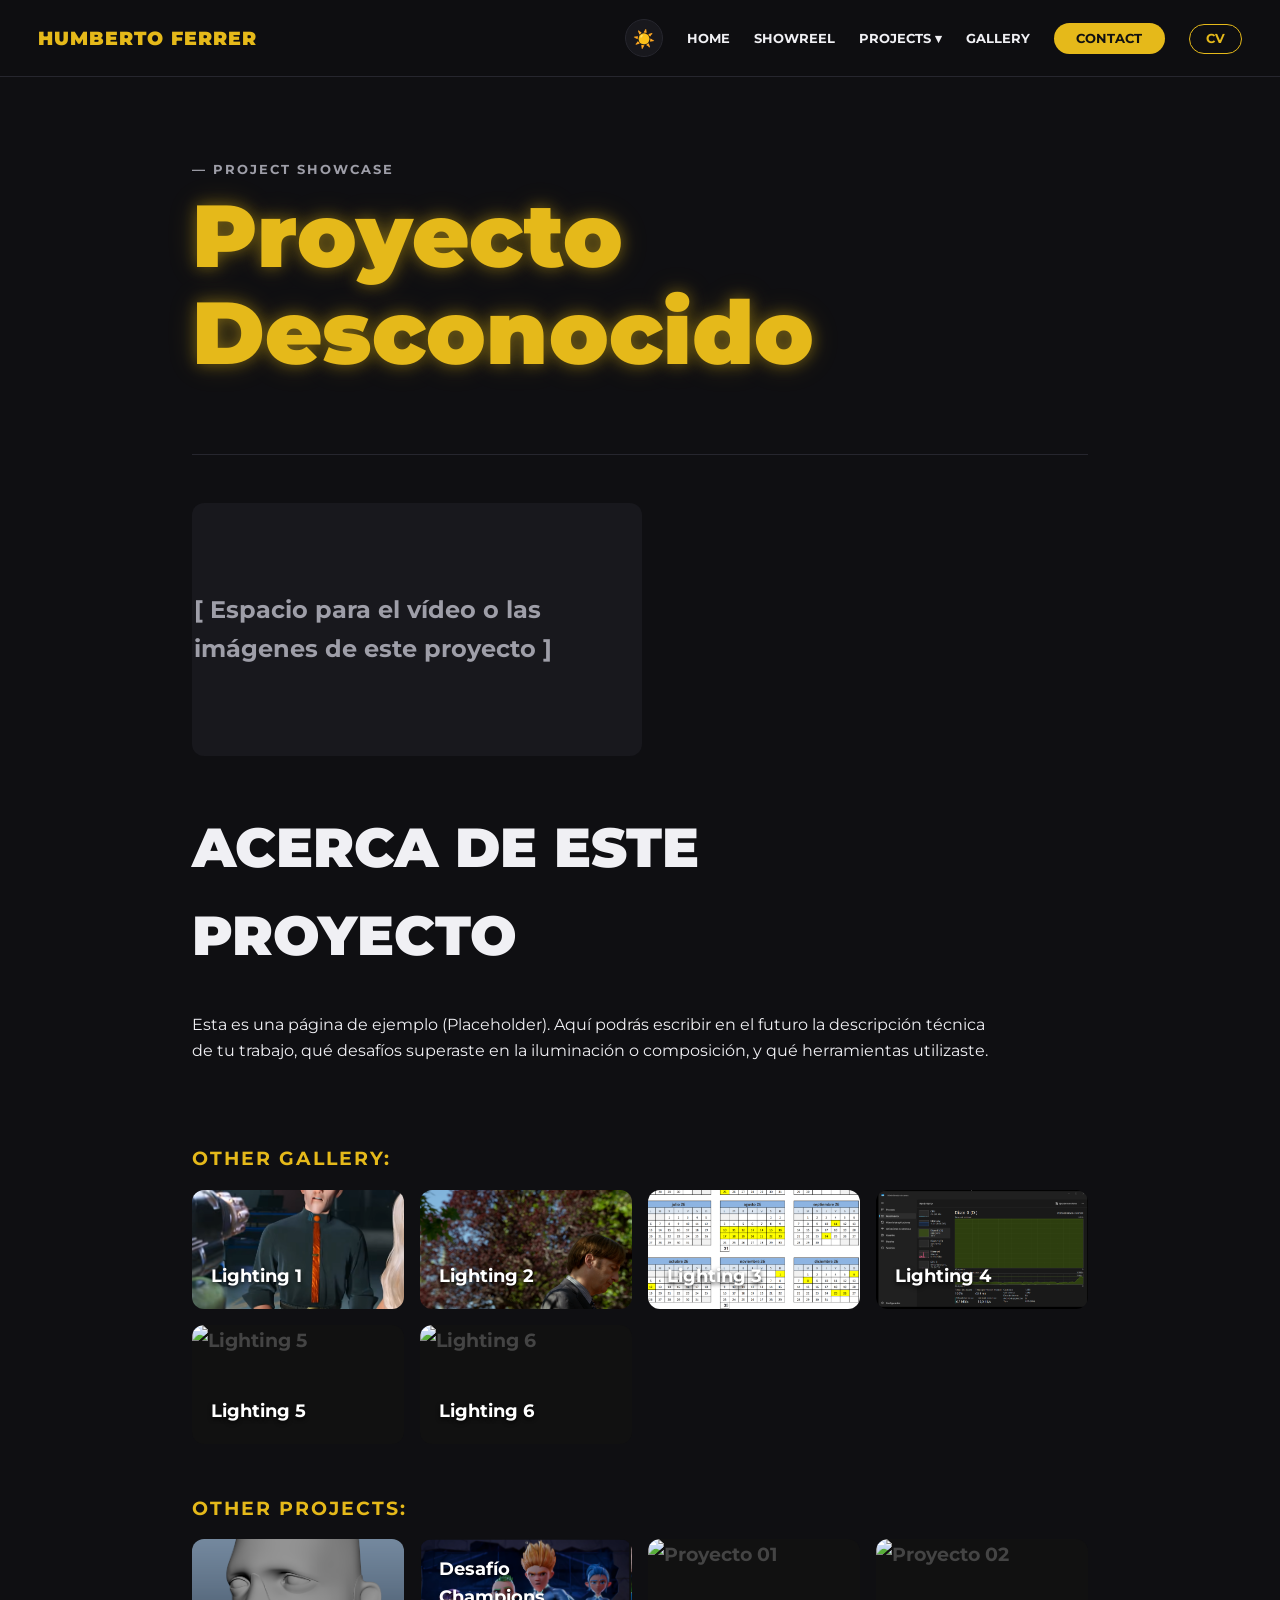
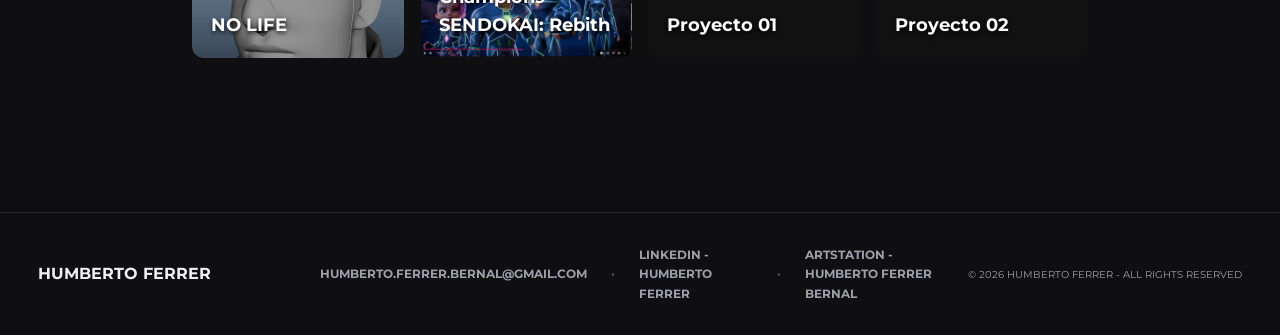
==== project-placeholder.html @ d23e0d77 "Add files via upload" ====
<!DOCTYPE html>
<html lang="es" data-theme="dark">
<head>
    <meta charset="UTF-8">
    <meta name="viewport" content="width=device-width, initial-scale=1.0">
    <title>Detalle del Proyecto | Humberto Ferrer</title>
    <link rel="stylesheet" href="style.css">
    <link href="https://fonts.googleapis.com/css2?family=Montserrat:wght@400;700;900&display=swap" rel="stylesheet">
    <style>
        .project-detail-hero {
            padding: 10rem 15% 4rem;
            text-align: left;
        }
        .project-media-wrapper {
            max-width: 450px; 
            aspect-ratio: 16/9;
            background-color: var(--card-bg);
            display: flex;
            align-items: center;
            justify-content: center;
            border-radius: 12px;
            margin: 0 0 3rem 0;
            font-size: 1.5rem;
            color: var(--text-muted);
            font-weight: bold;
            overflow: hidden;
            border: 2px solid transparent;
            transition: all 0.3s ease;
            cursor: zoom-in;
        }
        .project-media-wrapper:hover {
            border-color: var(--accent);
            box-shadow: 0 0 25px rgba(229, 185, 26, 0.4);
        }
        .back-btn {
            display: inline-block;
            margin-top: 2rem;
            color: var(--accent);
            text-decoration: none;
            font-weight: bold;
        }
        .back-btn:hover { text-decoration: underline; }
    </style>
</head>
<body id="project-detail-page">
    
    <div id="lightbox" onclick="closeLightbox()">
        <img id="lightbox-img" src="" alt="Pantalla Completa">
    </div>

    <div id="copy-tooltip">Copiado</div>

    <div id="nav-container"></div>

    <div class="project-detail-hero">
        <p class="section-subtitle reveal">— PROJECT SHOWCASE</p>
        <h1 id="project-title" class="accent glow-text reveal">Cargando Proyecto...</h1>
        
        <p id="project-desc" class="reveal" style="font-size: 1.1rem; color: var(--text-muted); margin-top: 1rem; max-width: 900px;"></p>
        
        <div id="project-tags" class="project-roles reveal" style="margin-top: 1.5rem;"></div>

        <hr class="divider reveal" style="margin: 3rem 0; width: 100%;">
        
        <div class="project-media-wrapper reveal" id="project-media">
            [ Espacio para el vídeo o las imágenes de este proyecto ]
        </div>

        <div style="max-width: 800px; text-align: left;" class="reveal">
            <h2>ACERCA DE ESTE PROYECTO</h2>
            <p>Esta es una página de ejemplo (Placeholder). Aquí podrás escribir en el futuro la descripción técnica de tu trabajo, qué desafíos superaste en la iluminación o composición, y qué herramientas utilizaste.</p>
        </div>
        
        <div id="related-sections" style="margin-top: 5rem;"></div>
        
        <a href="https://humbertoferrerbernal.github.io/" class="back-btn reveal">&larr; Volver al Portfolio</a>
    </div>

    <div id="footer-container"></div>

    <script src="script.js"></script>
</body>
</html>
---- style.css ----
/* Variables de Color (MODO OSCURO POR DEFECTO) */
:root {
    --bg-color: #0f0f12; 
    --card-bg: #18181d; 
    --text-main: #f0f0f4;
    --text-muted: #9e9ea8;
    --accent: #E5B91A; 
    --accent-hover: #C9A012;
    --card-border: #26262e;
    --nav-bg: rgba(15, 15, 18, 0.92);
    --badge-bg: #22222a;
    --divider-color: #26262e;
}

/* MODO CLARO DUAL */
[data-theme="light"] {
    --bg-color: #f2f2f4; 
    --card-bg: #ffffff; 
    --text-main: #111111;
    --text-muted: #666666;
    --accent: #E5B91A; 
    --accent-hover: #C9A012;
    --card-border: #e0e0e0;
    --nav-bg: rgba(242, 242, 244, 0.92);
    --badge-bg: #e5e5eb;
    --divider-color: #dcdce0;
}

* { margin: 0; padding: 0; box-sizing: border-box; font-family: 'Montserrat', sans-serif; }
body { 
    background-color: var(--bg-color); 
    color: var(--text-main); 
    line-height: 1.6; 
    transition: background-color 0.3s ease, color 0.3s ease;
}

/* Tipografía */
h1 { font-size: 5.5rem; font-weight: 900; line-height: 1.1; } 

/* Títulos h2 */
h2 { font-size: 55px; font-weight: 900; margin-bottom: 2rem; text-transform: uppercase; }

.accent { color: var(--accent); }

/* Glow Text Global para Títulos Amarillos */
.glow-text { text-shadow: 0 0 15px rgba(229, 185, 26, 0.4), 0 0 30px rgba(229, 185, 26, 0.2); }

.center { text-align: center; }
.left { text-align: left; }

.section-subtitle {
    font-size: 0.8rem; letter-spacing: 2px; color: var(--text-muted); text-transform: uppercase; margin-bottom: 0.5rem; font-weight: bold;
}

/* Badge & Works junto a Featured Projects */
.badge-works {
    font-size: 1.2rem;
    vertical-align: middle;
    background: var(--badge-bg);
    color: var(--text-main);
    padding: 0.3rem 0.8rem;
    border-radius: 8px;
    margin-left: 0.5rem;
    font-weight: 700;
    letter-spacing: 1px;
    border: 1px solid var(--card-border);
    text-shadow: none;
}

/* Separadores */
.divider { border: 0; height: 1px; background: var(--divider-color); margin: 0 15%; }

/* Navegación y Dropdown */
nav {
    display: flex; justify-content: space-between; align-items: center; 
    padding: 1.2rem 3%; 
    position: fixed; width: 100%; top: 0; z-index: 100;
    background: var(--nav-bg); 
    backdrop-filter: blur(12px); 
    border-bottom: 1px solid var(--card-border);
    transition: background 0.3s, border-color 0.3s;
}

/* LOGO AMARILLO (FEEDBACK APLICADO) */
.logo a { 
    font-weight: 900; 
    font-size: 1.2rem; 
    letter-spacing: 1px; 
    color: var(--accent) !important; 
    text-decoration: none;
}

.nav-links { display: flex; gap: 1.5rem; list-style: none; align-items: center; }
.nav-links a { color: var(--text-main); text-decoration: none; font-size: 0.8rem; font-weight: bold; transition: color 0.2s; }
.nav-links a:hover { color: var(--accent); }

/* Botón modo claro/oscuro */
.theme-toggle-btn {
    background: var(--card-bg);
    border: 1px solid var(--card-border);
    color: var(--text-main);
    width: 38px;
    height: 38px;
    border-radius: 50%;
    display: flex;
    align-items: center;
    justify-content: center;
    cursor: pointer;
    font-size: 1.1rem;
    transition: all 0.3s ease;
    outline: none;
}
.theme-toggle-btn:hover {
    border-color: var(--accent);
    color: var(--accent);
    box-shadow: 0 0 12px rgba(229, 185, 26, 0.3);
}

/* Botón CV */
.btn-cv {
    background-color: transparent;
    border: 1.5px solid var(--accent);
    color: var(--accent) !important;
    padding: 0.4rem 1rem;
    border-radius: 20px;
    font-weight: bold;
    font-size: 0.8rem;
    transition: 0.3s ease;
}
.btn-cv:hover {
    background-color: var(--accent);
    color: #111 !important;
}

.dropdown { position: relative; display: inline-block; }
.dropdown-content {
    display: none; position: absolute; background-color: var(--card-bg); min-width: 180px;
    box-shadow: 0 8px 16px rgba(0,0,0,0.3); z-index: 1; border-radius: 8px; overflow: hidden; top: 100%; left: 50%; transform: translateX(-50%);
    border: 1px solid var(--card-border);
}
.dropdown:hover .dropdown-content { display: block; }
.dropdown-content a { color: var(--text-main); padding: 12px 16px; display: block; border-bottom: 1px solid var(--card-border); font-size: 0.75rem;}
.dropdown-content a:hover { background-color: var(--bg-color); color: var(--accent); }

.btn-contact { background-color: var(--accent); color: #111 !important; padding: 0.5rem 1.4rem; border-radius: 20px; transition: 0.3s; }
.btn-contact:hover { background-color: var(--accent-hover); }

/* Hero Section */
.hero { height: 100vh; display: flex; align-items: center; padding: 0 15%; background-color: var(--bg-color); }
.hero-content { display: flex; justify-content: flex-start; gap: 6rem; align-items: center; width: 100%; margin-top: 50px; }
.titles { flex-shrink: 0; }
.about-me { max-width: 450px; font-size: 1.05rem; margin-left: 6rem; }

/* Showreel y Video UI Custom */
.video-container { 
    position: relative; padding-bottom: 56.25%; height: 0; overflow: hidden; border-radius: 12px; 
    box-shadow: 0 10px 30px rgba(0,0,0,0.3); margin-top: 2rem; 
    border: 2px solid transparent; transition: all 0.3s ease; cursor: pointer;
}
.video-container:hover {
    box-shadow: 0 0 25px rgba(229, 185, 26, 0.4); border-color: var(--accent);
}
.video-container iframe { position: absolute; top: 0; left: 0; width: 100%; height: 100%; border: none; }

.video-overlay {
    position: absolute; top: 0; left: 0; width: 100%; height: 100%;
    background-color: #111111; 
    z-index: 10; display: flex; align-items: center; justify-content: center;
    transition: opacity 0.3s; overflow: hidden;
}
.video-overlay img {
    position: absolute; top: 0; left: 0; width: 100%; height: 100%;
    object-fit: cover; opacity: 0.7; z-index: 1;
}
.play-btn {
    width: 80px; height: 80px; background-color: var(--accent);
    border-radius: 50%; display: flex; align-items: center; justify-content: center;
    color: #111; font-size: 35px; padding-left: 8px; 
    box-shadow: 0 0 20px rgba(229, 185, 26, 0.6); transition: 0.3s; z-index: 2;
}
.video-container:hover .play-btn { transform: scale(1.1); }

/* Sections general */
.section { padding: 5rem 15%; }

/* Skills Grid */
.grid-container { display: grid; grid-template-columns: repeat(auto-fit, minmax(300px, 1fr)); gap: 2rem; margin-top: 2rem; }
.card { background-color: var(--card-bg); padding: 2.5rem; border-radius: 12px; border: 1px solid var(--card-border); transition: all 0.3s ease; }
.card:hover { box-shadow: 0 0 25px rgba(229, 185, 26, 0.4); transform: translateY(-5px); border-color: var(--accent); }
.card h3 { margin-bottom: 1rem; color: var(--text-main); }
.card p { font-size: 0.9rem; color: var(--text-muted); margin-bottom: 1.5rem; }
.tags { display: flex; flex-wrap: wrap; gap: 0.5rem; }
.tag { font-size: 0.7rem; border: 1px solid var(--card-border); padding: 0.3rem 0.8rem; border-radius: 15px; color: var(--text-muted); font-weight: bold; }

/* Software Proficiency Section */
.software-grid {
    display: grid;
    grid-template-columns: 2fr 1fr;
    gap: 2rem;
    margin-top: 2rem;
}
.software-card {
    background-color: var(--card-bg);
    padding: 2.5rem;
    border-radius: 12px;
    border: 1px solid var(--card-border);
    transition: all 0.3s ease;
}
.software-card:hover {
    box-shadow: 0 0 25px rgba(229, 185, 26, 0.3);
    border-color: var(--accent);
}
.software-card h3 {
    font-size: 1.2rem;
    font-weight: 900;
    letter-spacing: 2px;
    margin-bottom: 1.5rem;
    color: var(--accent);
    border-bottom: 1px solid var(--card-border);
    padding-bottom: 0.5rem;
}
.software-list {
    display: grid;
    grid-template-columns: repeat(auto-fill, minmax(180px, 1fr));
    gap: 1rem;
    list-style: none;
}
.software-list li {
    font-size: 0.95rem;
    font-weight: 700;
    color: var(--text-main);
    display: flex;
    align-items: center;
    gap: 0.4rem;
}
.software-list li span {
    font-weight: 400;
    color: var(--text-muted);
    font-size: 0.85rem;
}

/* Projects Grid */
.projects-grid { display: grid; grid-template-columns: repeat(2, 1fr); gap: 2rem; }

.project-card {
    position: relative;
    background-color: transparent; 
    border: none; 
    display: block; 
    text-decoration: none; 
    border-radius: 12px;
    overflow: hidden;
    height: 400px; 
    transition: all 0.3s ease;
}

.project-card.large { grid-column: 1 / -1; height: 600px; }

/* Efecto hover: Solo se eleva y brilla el borde, SIN ZOOM */
.project-card:hover { 
    box-shadow: 0 0 25px rgba(229, 185, 26, 0.5); 
    transform: translateY(-5px); 
}

.project-img {
    position: absolute; top: 0; left: 0;
    height: 100%; width: 100%; 
    background-color: #111; 
    display: flex; align-items: center; justify-content: center;
    color: #444; font-weight: bold; font-size: 1.2rem; 
    z-index: 1;
}

.project-img img {
    width: 100%; height: 100%; object-fit: cover;
}

.project-info { 
    position: absolute; bottom: 0; left: 0; width: 100%;
    padding: 2.5rem 2rem; 
    text-align: left; 
    z-index: 3;
}

.project-info h3 { 
    margin-bottom: 0.8rem; 
    color: #ffffff; 
    font-size: 1.8rem; 
    text-shadow: 0 2px 4px rgba(0,0,0,0.8);
}

.project-roles { display: flex; flex-wrap: wrap; gap: 0.5rem; }

.role-tag {
    font-size: 0.65rem; 
    background: rgba(17, 17, 17, 0.75); 
    color: var(--accent); 
    border: 1px solid var(--accent); 
    padding: 0.4rem 0.8rem; 
    border-radius: 6px; 
    font-weight: bold; 
    text-transform: uppercase;
    backdrop-filter: blur(4px); 
}

/* Contacto y Badge de Localización */
.contact-container {
    display: flex; gap: 4rem; align-items: center; background-color: var(--card-bg);
    padding: 4rem; border-radius: 20px; border: 1px solid var(--card-border);
}
.contact-img .img-placeholder {
    width: 300px; height: 300px; background: #e0e0e0; border-radius: 12px;
    display: flex; align-items: center; justify-content: center; color: var(--text-muted); font-weight: bold; overflow: hidden;
}
.location-badge {
    display: inline-flex;
    align-items: center;
    gap: 0.5rem;
    background-color: var(--badge-bg);
    color: var(--text-main);
    padding: 0.4rem 1rem;
    border-radius: 20px;
    font-size: 0.85rem;
    font-weight: 700;
    margin-bottom: 0.5rem;
    border: 1px solid var(--card-border);
}
.btn-primary {
    display: inline-block; background-color: var(--accent); color: #111; text-decoration: none;
    padding: 1rem 2rem; border-radius: 25px; font-weight: bold; margin: 1.5rem 0; transition: 0.3s;
}
.btn-primary:hover { background-color: var(--accent-hover); }
.social-links { display: flex; gap: 1rem; }
.social-links a {
    border: 1px solid var(--card-border); color: var(--text-main); text-decoration: none; padding: 0.5rem 1rem;
    border-radius: 20px; font-size: 0.8rem; font-weight: bold; transition: 0.3s;
}
.social-links a:hover { background-color: var(--text-main); color: var(--bg-color); }

/* Footer - EXTREMOS DE LA PANTALLA */
.footer {
    display: flex; justify-content: space-between; align-items: center; 
    padding: 3rem 3%; 
    border-top: 1px solid var(--card-border); font-size: 0.75rem; text-transform: uppercase; font-weight: bold;
    color: var(--text-muted); background-color: var(--bg-color); position: relative;
}
.footer-left strong { color: var(--text-main); font-size: 1rem; }
.footer-center {
    position: absolute; left: 50%; transform: translateX(-50%);
    display: flex; align-items: center; gap: 1rem;
}
.footer-center a { color: var(--text-muted); text-decoration: none; transition: color 0.3s; }
.footer-center a:hover { color: var(--accent); }
.footer-right .copyright { font-size: 0.65rem; font-weight: normal; }
.separator { margin: 0 0.5rem; opacity: 0.5; }

/* Lightbox de Imagen (Fullscreen) */
#lightbox {
    display: none; position: fixed; top: 0; left: 0; width: 100vw; height: 100vh;
    background: rgba(0,0,0,0.9); z-index: 1000; align-items: center; justify-content: center;
    cursor: zoom-out;
}
#lightbox img { max-width: 90%; max-height: 90%; border-radius: 12px; box-shadow: 0 0 30px rgba(0,0,0,0.8); }

/* Tooltip Copiado */
#copy-tooltip {
    position: fixed; background: var(--accent); color: #000; padding: 6px 12px;
    border-radius: 6px; font-weight: bold; pointer-events: none; opacity: 0;
    transition: opacity 0.2s; z-index: 9999; font-size: 0.8rem;
}

/* Mini Grid Recomendaciones (Abajo en página de detalle) */
.mini-projects-grid {
    display: grid; grid-template-columns: repeat(auto-fit, minmax(200px, 1fr)); gap: 1rem; margin-bottom: 2rem;
}
.mini-projects-grid .project-card {
    height: auto; 
    aspect-ratio: 16 / 9; 
}
.mini-projects-grid .project-info { padding: 1.2rem; }
.mini-projects-grid h4 { font-size: 1.1rem; margin: 0; color: #fff; text-shadow: 0 2px 4px rgba(0,0,0,0.8); }

/* ANIMACIONES DE SCROLL (FADE IN) */
.reveal {
    opacity: 0;
    transform: translateY(30px);
    transition: opacity 0.7s ease-out, transform 0.7s ease-out;
    will-change: opacity, transform;
}
.reveal.active {
    opacity: 1;
    transform: translateY(0);
}

@media (max-width: 900px) {
    .software-grid { grid-template-columns: 1fr; }
}
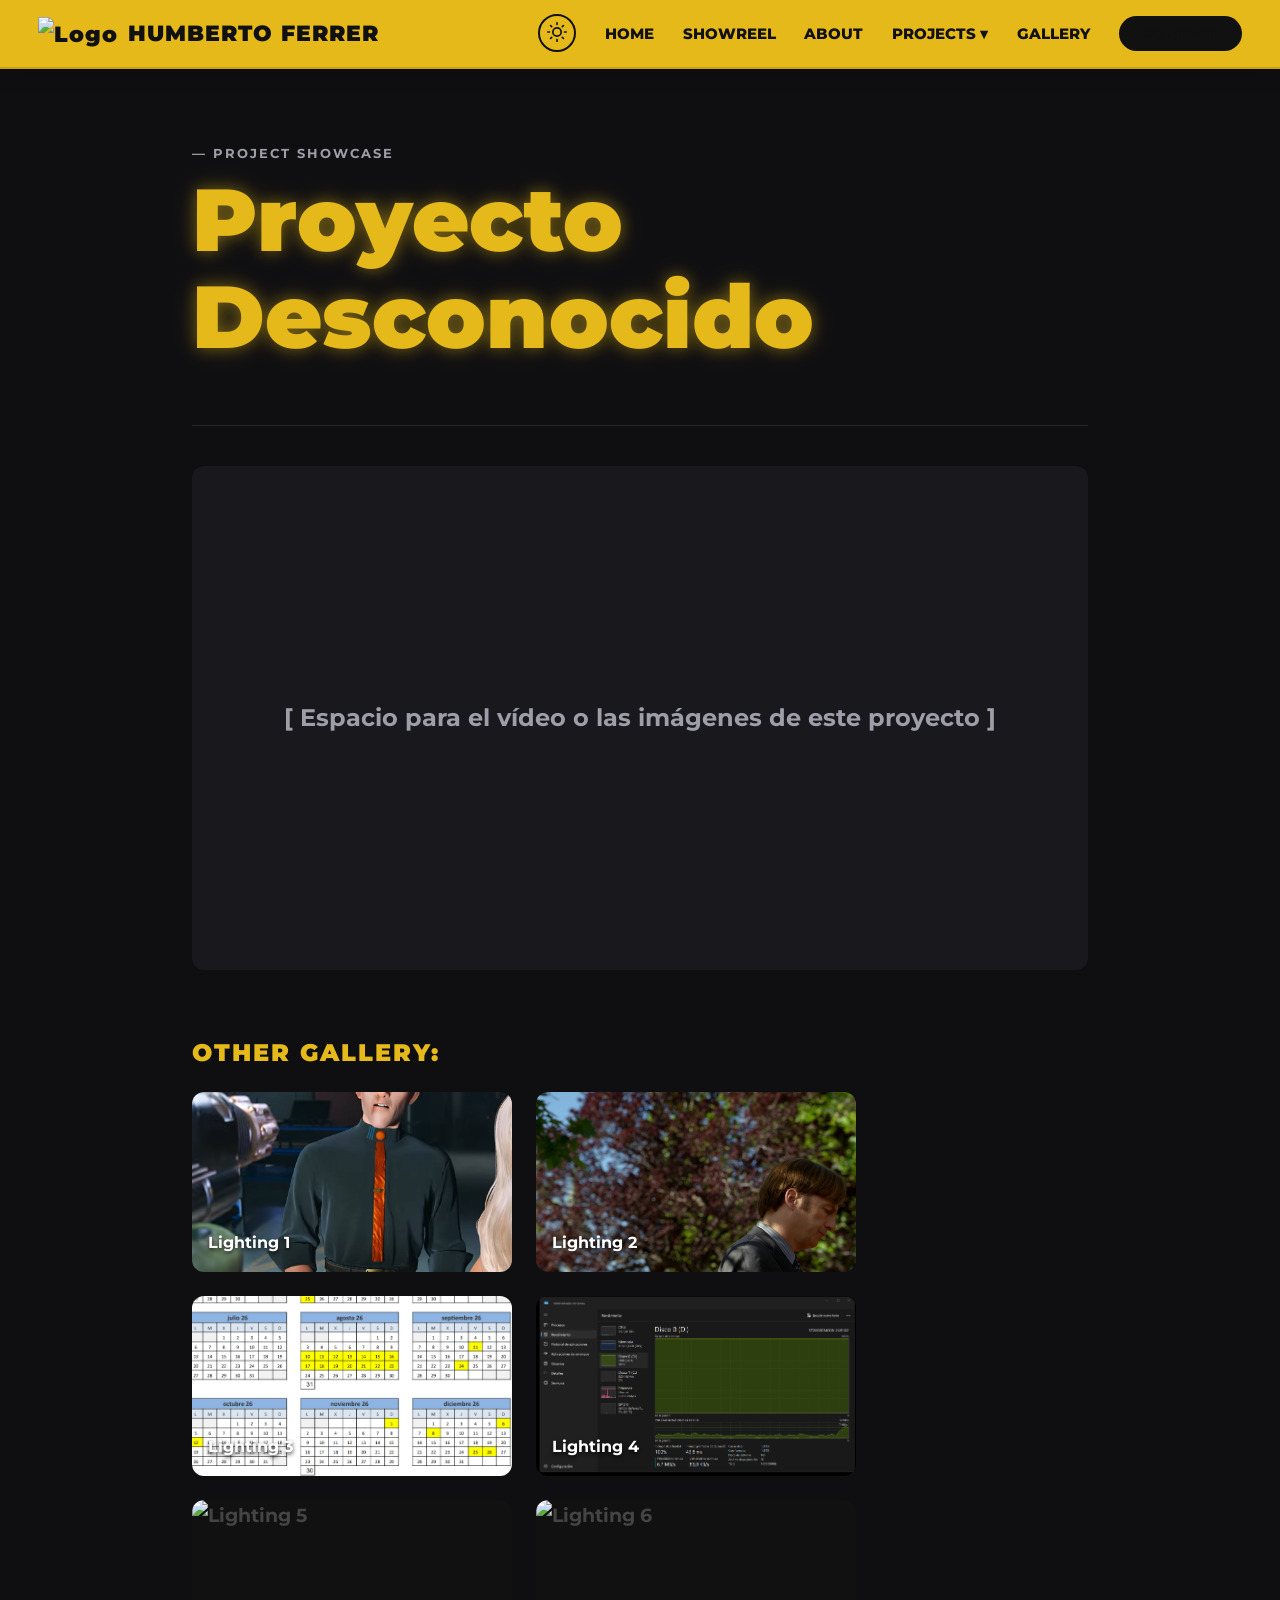
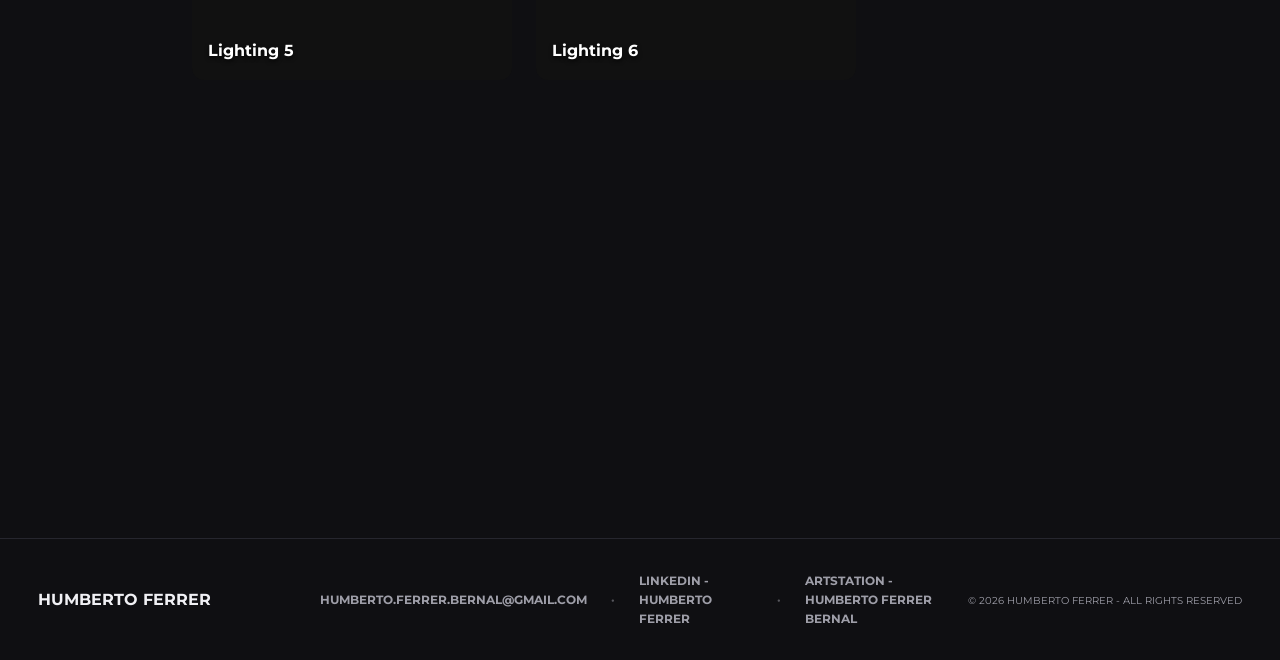
==== commit ed86d7b2: "Add files via upload" ====
--- a/project-placeholder.html
+++ b/project-placeholder.html
@@ -8,18 +8,19 @@
     <link href="https://fonts.googleapis.com/css2?family=Montserrat:wght@400;700;900&display=swap" rel="stylesheet">
     <style>
         .project-detail-hero {
-            padding: 10rem 15% 4rem;
+            padding: 9rem 15% 4rem;
             text-align: left;
         }
         .project-media-wrapper {
-            max-width: 450px; 
+            width: 100%;
+            max-width: 100%; 
             aspect-ratio: 16/9;
             background-color: var(--card-bg);
             display: flex;
             align-items: center;
             justify-content: center;
             border-radius: 12px;
-            margin: 0 0 3rem 0;
+            margin: 2rem 0 3rem 0;
             font-size: 1.5rem;
             color: var(--text-muted);
             font-weight: bold;
@@ -34,10 +35,11 @@
         }
         .back-btn {
             display: inline-block;
-            margin-top: 2rem;
+            margin-top: 3rem;
             color: var(--accent);
             text-decoration: none;
             font-weight: bold;
+            font-size: 1.1rem;
         }
         .back-btn:hover { text-decoration: underline; }
     </style>
@@ -56,22 +58,20 @@
         <p class="section-subtitle reveal">— PROJECT SHOWCASE</p>
         <h1 id="project-title" class="accent glow-text reveal">Cargando Proyecto...</h1>
         
-        <p id="project-desc" class="reveal" style="font-size: 1.1rem; color: var(--text-muted); margin-top: 1rem; max-width: 900px;"></p>
+        <div id="project-tags" class="project-roles reveal" style="margin-top: 1.2rem;"></div>
+
+        <hr class="divider reveal" style="margin: 2.5rem 0; width: 100%;">
         
-        <div id="project-tags" class="project-roles reveal" style="margin-top: 1.5rem;"></div>
+        <!-- Biografía del trabajo antes de la imagen -->
+        <div id="project-desc-wrapper" class="reveal" style="margin-bottom: 2rem;">
+            <p id="project-desc" style="font-size: 1.15rem; color: var(--text-main); line-height: 1.8; max-width: 100%;"></p>
+        </div>
 
-        <hr class="divider reveal" style="margin: 3rem 0; width: 100%;">
-        
         <div class="project-media-wrapper reveal" id="project-media">
             [ Espacio para el vídeo o las imágenes de este proyecto ]
         </div>
-
-        <div style="max-width: 800px; text-align: left;" class="reveal">
-            <h2>ACERCA DE ESTE PROYECTO</h2>
-            <p>Esta es una página de ejemplo (Placeholder). Aquí podrás escribir en el futuro la descripción técnica de tu trabajo, qué desafíos superaste en la iluminación o composición, y qué herramientas utilizaste.</p>
-        </div>
         
-        <div id="related-sections" style="margin-top: 5rem;"></div>
+        <div id="related-sections" style="margin-top: 4rem;"></div>
         
         <a href="https://humbertoferrerbernal.github.io/" class="back-btn reveal">&larr; Volver al Portfolio</a>
     </div>
--- a/style.css
+++ b/style.css
@@ -7,7 +7,7 @@
     --accent: #E5B91A; 
     --accent-hover: #C9A012;
     --card-border: #26262e;
-    --nav-bg: rgba(15, 15, 18, 0.92);
+    --nav-bg: #E5B91A; /* BANNER SUPERIOR CON FONDO AMARILLO SIEMPRE */
     --badge-bg: #22222a;
     --divider-color: #26262e;
 }
@@ -21,7 +21,7 @@
     --accent: #E5B91A; 
     --accent-hover: #C9A012;
     --card-border: #e0e0e0;
-    --nav-bg: rgba(242, 242, 244, 0.92);
+    --nav-bg: #E5B91A; /* BANNER AMARILLO FIJO TAMBIÉN EN MODO CLARO */
     --badge-bg: #e5e5eb;
     --divider-color: #dcdce0;
 }
@@ -36,13 +36,9 @@
 
 /* Tipografía */
 h1 { font-size: 5.5rem; font-weight: 900; line-height: 1.1; } 
-
-/* Títulos h2 */
 h2 { font-size: 55px; font-weight: 900; margin-bottom: 2rem; text-transform: uppercase; }
 
 .accent { color: var(--accent); }
-
-/* Glow Text Global para Títulos Amarillos */
 .glow-text { text-shadow: 0 0 15px rgba(229, 185, 26, 0.4), 0 0 30px rgba(229, 185, 26, 0.2); }
 
 .center { text-align: center; }
@@ -52,53 +48,52 @@
     font-size: 0.8rem; letter-spacing: 2px; color: var(--text-muted); text-transform: uppercase; margin-bottom: 0.5rem; font-weight: bold;
 }
 
-/* Badge & Works junto a Featured Projects */
-.badge-works {
-    font-size: 1.2rem;
-    vertical-align: middle;
-    background: var(--badge-bg);
-    color: var(--text-main);
-    padding: 0.3rem 0.8rem;
-    border-radius: 8px;
-    margin-left: 0.5rem;
-    font-weight: 700;
-    letter-spacing: 1px;
-    border: 1px solid var(--card-border);
-    text-shadow: none;
-}
-
 /* Separadores */
 .divider { border: 0; height: 1px; background: var(--divider-color); margin: 0 15%; }
 
-/* Navegación y Dropdown */
+/* Navegación (Banner superior amarillo fijo en ambos modos + 3px menos en tipografía) */
 nav {
     display: flex; justify-content: space-between; align-items: center; 
-    padding: 1.2rem 3%; 
+    padding: 0.9rem 3%; 
     position: fixed; width: 100%; top: 0; z-index: 100;
-    background: var(--nav-bg); 
-    backdrop-filter: blur(12px); 
-    border-bottom: 1px solid var(--card-border);
-    transition: background 0.3s, border-color 0.3s;
-}
-
-/* LOGO AMARILLO (FEEDBACK APLICADO) */
+    background: #E5B91A !important; /* BANNER DE FONDO AMARILLO FIJO */
+    box-shadow: 0 4px 20px rgba(0,0,0,0.15);
+    border-bottom: 2px solid #C9A012;
+}
+
+/* LOGO CON IMAGEN ANTES DEL NOMBRE (Texto negro sobre amarillo, reducido 3px -> 1.55rem - 3px = ~1.35rem) */
 .logo a { 
     font-weight: 900; 
-    font-size: 1.2rem; 
+    font-size: 1.35rem; 
     letter-spacing: 1px; 
-    color: var(--accent) !important; 
+    color: #111111 !important; 
     text-decoration: none;
-}
-
-.nav-links { display: flex; gap: 1.5rem; list-style: none; align-items: center; }
-.nav-links a { color: var(--text-main); text-decoration: none; font-size: 0.8rem; font-weight: bold; transition: color 0.2s; }
-.nav-links a:hover { color: var(--accent); }
-
-/* Botón modo claro/oscuro */
+    display: flex;
+    align-items: center;
+    gap: 0.6rem;
+}
+
+.logo-img {
+    height: 32px;
+    width: auto;
+    object-fit: contain;
+}
+
+.nav-links { display: flex; gap: 1.8rem; list-style: none; align-items: center; }
+.nav-links a { 
+    color: #111111 !important; /* Texto oscuro para legibilidad sobre fondo amarillo */
+    text-decoration: none; 
+    font-size: 0.95rem; /* Reducido 3px de 1.15rem */
+    font-weight: 800; 
+    transition: opacity 0.2s; 
+}
+.nav-links a:hover { opacity: 0.7; }
+
+/* Botón modo claro/oscuro (Icono de línea SVG sobre amarillo) */
 .theme-toggle-btn {
-    background: var(--card-bg);
-    border: 1px solid var(--card-border);
-    color: var(--text-main);
+    background: transparent;
+    border: 2px solid #111111;
+    color: #111111;
     width: 38px;
     height: 38px;
     border-radius: 50%;
@@ -106,30 +101,22 @@
     align-items: center;
     justify-content: center;
     cursor: pointer;
-    font-size: 1.1rem;
     transition: all 0.3s ease;
     outline: none;
+    padding: 0;
 }
 .theme-toggle-btn:hover {
-    border-color: var(--accent);
-    color: var(--accent);
-    box-shadow: 0 0 12px rgba(229, 185, 26, 0.3);
-}
-
-/* Botón CV */
-.btn-cv {
-    background-color: transparent;
-    border: 1.5px solid var(--accent);
-    color: var(--accent) !important;
-    padding: 0.4rem 1rem;
-    border-radius: 20px;
-    font-weight: bold;
-    font-size: 0.8rem;
-    transition: 0.3s ease;
-}
-.btn-cv:hover {
-    background-color: var(--accent);
-    color: #111 !important;
+    background: #111111;
+    color: #E5B91A;
+}
+.theme-toggle-btn svg {
+    width: 20px;
+    height: 20px;
+    stroke: currentColor;
+    fill: none;
+    stroke-width: 2;
+    stroke-linecap: round;
+    stroke-linejoin: round;
 }
 
 .dropdown { position: relative; display: inline-block; }
@@ -139,22 +126,40 @@
     border: 1px solid var(--card-border);
 }
 .dropdown:hover .dropdown-content { display: block; }
-.dropdown-content a { color: var(--text-main); padding: 12px 16px; display: block; border-bottom: 1px solid var(--card-border); font-size: 0.75rem;}
-.dropdown-content a:hover { background-color: var(--bg-color); color: var(--accent); }
-
-.btn-contact { background-color: var(--accent); color: #111 !important; padding: 0.5rem 1.4rem; border-radius: 20px; transition: 0.3s; }
-.btn-contact:hover { background-color: var(--accent-hover); }
+.dropdown-content a { color: var(--text-main) !important; padding: 12px 16px; display: block; border-bottom: 1px solid var(--card-border); font-size: 0.85rem;}
+.dropdown-content a:hover { background-color: var(--bg-color); color: var(--accent) !important; }
+
+.btn-contact { 
+    background-color: #111111 !important; 
+    color: #E5B91A !important; 
+    padding: 0.5rem 1.4rem; 
+    border-radius: 20px; 
+    transition: 0.3s !important; 
+}
+.btn-contact:hover { 
+    background-color: #222222 !important; 
+    box-shadow: 0 0 12px rgba(0,0,0,0.3);
+}
 
 /* Hero Section */
 .hero { height: 100vh; display: flex; align-items: center; padding: 0 15%; background-color: var(--bg-color); }
-.hero-content { display: flex; justify-content: flex-start; gap: 6rem; align-items: center; width: 100%; margin-top: 50px; }
+.hero-content { display: flex; justify-content: flex-start; align-items: center; width: 100%; margin-top: 40px; }
 .titles { flex-shrink: 0; }
-.about-me { max-width: 450px; font-size: 1.05rem; margin-left: 6rem; }
-
-/* Showreel y Video UI Custom */
+
+/* Showreel y Bio */
+.showreel-bio {
+    width: 100%;
+    max-width: 100%;
+    margin-bottom: 2rem;
+    color: var(--text-muted);
+    font-size: 1.05rem;
+    line-height: 1.7;
+}
+.showreel-bio p { margin-bottom: 0.8rem; }
+
 .video-container { 
     position: relative; padding-bottom: 56.25%; height: 0; overflow: hidden; border-radius: 12px; 
-    box-shadow: 0 10px 30px rgba(0,0,0,0.3); margin-top: 2rem; 
+    box-shadow: 0 10px 30px rgba(0,0,0,0.3); margin-top: 1rem; 
     border: 2px solid transparent; transition: all 0.3s ease; cursor: pointer;
 }
 .video-container:hover {
@@ -182,62 +187,6 @@
 
 /* Sections general */
 .section { padding: 5rem 15%; }
-
-/* Skills Grid */
-.grid-container { display: grid; grid-template-columns: repeat(auto-fit, minmax(300px, 1fr)); gap: 2rem; margin-top: 2rem; }
-.card { background-color: var(--card-bg); padding: 2.5rem; border-radius: 12px; border: 1px solid var(--card-border); transition: all 0.3s ease; }
-.card:hover { box-shadow: 0 0 25px rgba(229, 185, 26, 0.4); transform: translateY(-5px); border-color: var(--accent); }
-.card h3 { margin-bottom: 1rem; color: var(--text-main); }
-.card p { font-size: 0.9rem; color: var(--text-muted); margin-bottom: 1.5rem; }
-.tags { display: flex; flex-wrap: wrap; gap: 0.5rem; }
-.tag { font-size: 0.7rem; border: 1px solid var(--card-border); padding: 0.3rem 0.8rem; border-radius: 15px; color: var(--text-muted); font-weight: bold; }
-
-/* Software Proficiency Section */
-.software-grid {
-    display: grid;
-    grid-template-columns: 2fr 1fr;
-    gap: 2rem;
-    margin-top: 2rem;
-}
-.software-card {
-    background-color: var(--card-bg);
-    padding: 2.5rem;
-    border-radius: 12px;
-    border: 1px solid var(--card-border);
-    transition: all 0.3s ease;
-}
-.software-card:hover {
-    box-shadow: 0 0 25px rgba(229, 185, 26, 0.3);
-    border-color: var(--accent);
-}
-.software-card h3 {
-    font-size: 1.2rem;
-    font-weight: 900;
-    letter-spacing: 2px;
-    margin-bottom: 1.5rem;
-    color: var(--accent);
-    border-bottom: 1px solid var(--card-border);
-    padding-bottom: 0.5rem;
-}
-.software-list {
-    display: grid;
-    grid-template-columns: repeat(auto-fill, minmax(180px, 1fr));
-    gap: 1rem;
-    list-style: none;
-}
-.software-list li {
-    font-size: 0.95rem;
-    font-weight: 700;
-    color: var(--text-main);
-    display: flex;
-    align-items: center;
-    gap: 0.4rem;
-}
-.software-list li span {
-    font-weight: 400;
-    color: var(--text-muted);
-    font-size: 0.85rem;
-}
 
 /* Projects Grid */
 .projects-grid { display: grid; grid-template-columns: repeat(2, 1fr); gap: 2rem; }
@@ -254,9 +203,7 @@
     transition: all 0.3s ease;
 }
 
-.project-card.large { grid-column: 1 / -1; height: 600px; }
-
-/* Efecto hover: Solo se eleva y brilla el borde, SIN ZOOM */
+.project-card.large { grid-column: 1 / -1; height: 550px; }
 .project-card:hover { 
     box-shadow: 0 0 25px rgba(229, 185, 26, 0.5); 
     transform: translateY(-5px); 
@@ -270,10 +217,7 @@
     color: #444; font-weight: bold; font-size: 1.2rem; 
     z-index: 1;
 }
-
-.project-img img {
-    width: 100%; height: 100%; object-fit: cover;
-}
+.project-img img { width: 100%; height: 100%; object-fit: cover; }
 
 .project-info { 
     position: absolute; bottom: 0; left: 0; width: 100%;
@@ -281,7 +225,6 @@
     text-align: left; 
     z-index: 3;
 }
-
 .project-info h3 { 
     margin-bottom: 0.8rem; 
     color: #ffffff; 
@@ -291,53 +234,162 @@
 
 .project-roles { display: flex; flex-wrap: wrap; gap: 0.5rem; }
 
+/* Role Tag ajustado (Más grande en página de detalle según requerimiento) */
 .role-tag {
-    font-size: 0.65rem; 
-    background: rgba(17, 17, 17, 0.75); 
+    font-size: 0.75rem; 
+    background: rgba(17, 17, 17, 0.85); 
     color: var(--accent); 
     border: 1px solid var(--accent); 
-    padding: 0.4rem 0.8rem; 
-    border-radius: 6px; 
+    padding: 0.5rem 1rem; 
+    border-radius: 8px; 
     font-weight: bold; 
     text-transform: uppercase;
     backdrop-filter: blur(4px); 
 }
 
-/* Contacto y Badge de Localización */
+.detail-page-tag {
+    font-size: 0.85rem !important;
+    padding: 0.6rem 1.2rem !important;
+    border-radius: 8px !important;
+}
+
+/* Contacto */
 .contact-container {
     display: flex; gap: 4rem; align-items: center; background-color: var(--card-bg);
-    padding: 4rem; border-radius: 20px; border: 1px solid var(--card-border);
+    padding: 2.5rem 3.5rem; border-radius: 20px; border: 1px solid var(--card-border);
 }
 .contact-img .img-placeholder {
-    width: 300px; height: 300px; background: #e0e0e0; border-radius: 12px;
+    width: 260px; height: 260px; background: #e0e0e0; border-radius: 12px;
     display: flex; align-items: center; justify-content: center; color: var(--text-muted); font-weight: bold; overflow: hidden;
 }
-.location-badge {
-    display: inline-flex;
-    align-items: center;
-    gap: 0.5rem;
-    background-color: var(--badge-bg);
+
+.contact-title {
+    margin-bottom: 0.8rem !important;
+}
+.contact-bio {
+    font-size: 1.05rem;
     color: var(--text-main);
-    padding: 0.4rem 1rem;
-    border-radius: 20px;
-    font-size: 0.85rem;
-    font-weight: 700;
-    margin-bottom: 0.5rem;
-    border: 1px solid var(--card-border);
-}
+    line-height: 1.6;
+    margin-bottom: 1rem;
+}
+
 .btn-primary {
     display: inline-block; background-color: var(--accent); color: #111; text-decoration: none;
-    padding: 1rem 2rem; border-radius: 25px; font-weight: bold; margin: 1.5rem 0; transition: 0.3s;
-}
-.btn-primary:hover { background-color: var(--accent-hover); }
-.social-links { display: flex; gap: 1rem; }
-.social-links a {
-    border: 1px solid var(--card-border); color: var(--text-main); text-decoration: none; padding: 0.5rem 1rem;
-    border-radius: 20px; font-size: 0.8rem; font-weight: bold; transition: 0.3s;
-}
-.social-links a:hover { background-color: var(--text-main); color: var(--bg-color); }
-
-/* Footer - EXTREMOS DE LA PANTALLA */
+    padding: 0.8rem 1.8rem; border-radius: 25px; font-weight: bold; margin: 0.8rem 0 1.2rem 0; transition: all 0.3s ease;
+}
+.btn-primary:hover { 
+    background-color: var(--accent-hover);
+    box-shadow: 0 0 20px rgba(229, 185, 26, 0.6);
+}
+
+.social-links { display: flex; gap: 1rem; flex-wrap: wrap; align-items: center; }
+
+.social-links a, 
+.mail-expand-wrapper,
+.phone-expand-wrapper {
+    border: 1px solid var(--card-border); 
+    color: var(--text-main); 
+    text-decoration: none; 
+    padding: 0.55rem 1.2rem;
+    border-radius: 20px; 
+    font-size: 0.85rem; 
+    font-weight: bold; 
+    transition: all 0.3s ease;
+    cursor: pointer; 
+    display: inline-flex; 
+    align-items: center; 
+    background: var(--card-bg);
+}
+
+.social-links a:hover, 
+.mail-expand-wrapper:hover,
+.phone-expand-wrapper:hover { 
+    background-color: var(--card-bg); 
+    color: var(--accent); 
+    border-color: var(--accent);
+    box-shadow: 0 0 18px rgba(229, 185, 26, 0.6);
+    transform: translateY(-2px);
+}
+
+.glow-highlight {
+    animation: flashYellowGlow 1.8s ease-in-out;
+}
+
+@keyframes flashYellowGlow {
+    0% {
+        border-color: var(--accent);
+        box-shadow: 0 0 25px rgba(229, 185, 26, 0.9);
+        color: var(--accent);
+        transform: scale(1.05);
+    }
+    50% {
+        border-color: var(--accent);
+        box-shadow: 0 0 35px rgba(229, 185, 26, 1);
+        color: var(--accent);
+        transform: scale(1.05);
+    }
+    100% {
+        border-color: var(--card-border);
+        box-shadow: none;
+        color: var(--text-main);
+        transform: scale(1);
+    }
+}
+
+.mail-expand-wrapper, .phone-expand-wrapper {
+    overflow: hidden;
+    white-space: nowrap;
+}
+.mail-expanded-address, .phone-expanded-address {
+    max-width: 0;
+    opacity: 0;
+    display: inline-block;
+    transition: max-width 0.4s ease, opacity 0.3s ease;
+    font-weight: 500;
+}
+.mail-expand-wrapper.expanded .mail-expanded-address,
+.phone-expand-wrapper.expanded .phone-expanded-address {
+    max-width: 320px;
+    opacity: 1;
+    margin-left: 4px;
+}
+.mail-expand-wrapper.expanded,
+.phone-expand-wrapper.expanded {
+    border-color: var(--accent);
+    color: var(--accent);
+    box-shadow: 0 0 15px rgba(229, 185, 26, 0.4);
+}
+
+/* Títulos de secciones de recomendación ("OTHER PROJECTS:", "OTHER GALLERY:") +5px más grande */
+.related-section-title {
+    color: var(--accent);
+    font-size: 1.5rem !important; /* +5px más grande que 1.2rem */
+    letter-spacing: 2px;
+    margin: 3rem 0 1.2rem 0;
+    font-weight: 900;
+}
+
+/* Tarjetas de proyectos relacionados (Más pequeñas/compactas según feedback) */
+.mini-projects-grid {
+    display: grid; 
+    grid-template-columns: repeat(auto-fit, minmax(220px, 320px)); 
+    gap: 1.5rem; 
+    margin-bottom: 2rem;
+}
+.mini-projects-grid .project-card { 
+    height: 180px !important; /* Cuadrado/tarjeta más pequeña */
+}
+.mini-projects-grid .project-info { 
+    padding: 1rem; 
+}
+.mini-projects-grid h4 { 
+    font-size: 1rem; 
+    margin: 0; 
+    color: #fff; 
+    text-shadow: 0 2px 4px rgba(0,0,0,0.8); 
+}
+
+/* Footer */
 .footer {
     display: flex; justify-content: space-between; align-items: center; 
     padding: 3rem 3%; 
@@ -354,7 +406,7 @@
 .footer-right .copyright { font-size: 0.65rem; font-weight: normal; }
 .separator { margin: 0 0.5rem; opacity: 0.5; }
 
-/* Lightbox de Imagen (Fullscreen) */
+/* Lightbox de Imagen */
 #lightbox {
     display: none; position: fixed; top: 0; left: 0; width: 100vw; height: 100vh;
     background: rgba(0,0,0,0.9); z-index: 1000; align-items: center; justify-content: center;
@@ -369,18 +421,7 @@
     transition: opacity 0.2s; z-index: 9999; font-size: 0.8rem;
 }
 
-/* Mini Grid Recomendaciones (Abajo en página de detalle) */
-.mini-projects-grid {
-    display: grid; grid-template-columns: repeat(auto-fit, minmax(200px, 1fr)); gap: 1rem; margin-bottom: 2rem;
-}
-.mini-projects-grid .project-card {
-    height: auto; 
-    aspect-ratio: 16 / 9; 
-}
-.mini-projects-grid .project-info { padding: 1.2rem; }
-.mini-projects-grid h4 { font-size: 1.1rem; margin: 0; color: #fff; text-shadow: 0 2px 4px rgba(0,0,0,0.8); }
-
-/* ANIMACIONES DE SCROLL (FADE IN) */
+/* ANIMACIONES DE SCROLL */
 .reveal {
     opacity: 0;
     transform: translateY(30px);
@@ -393,5 +434,5 @@
 }
 
 @media (max-width: 900px) {
-    .software-grid { grid-template-columns: 1fr; }
-}
+    .contact-container { flex-direction: column; text-align: center; }
+}
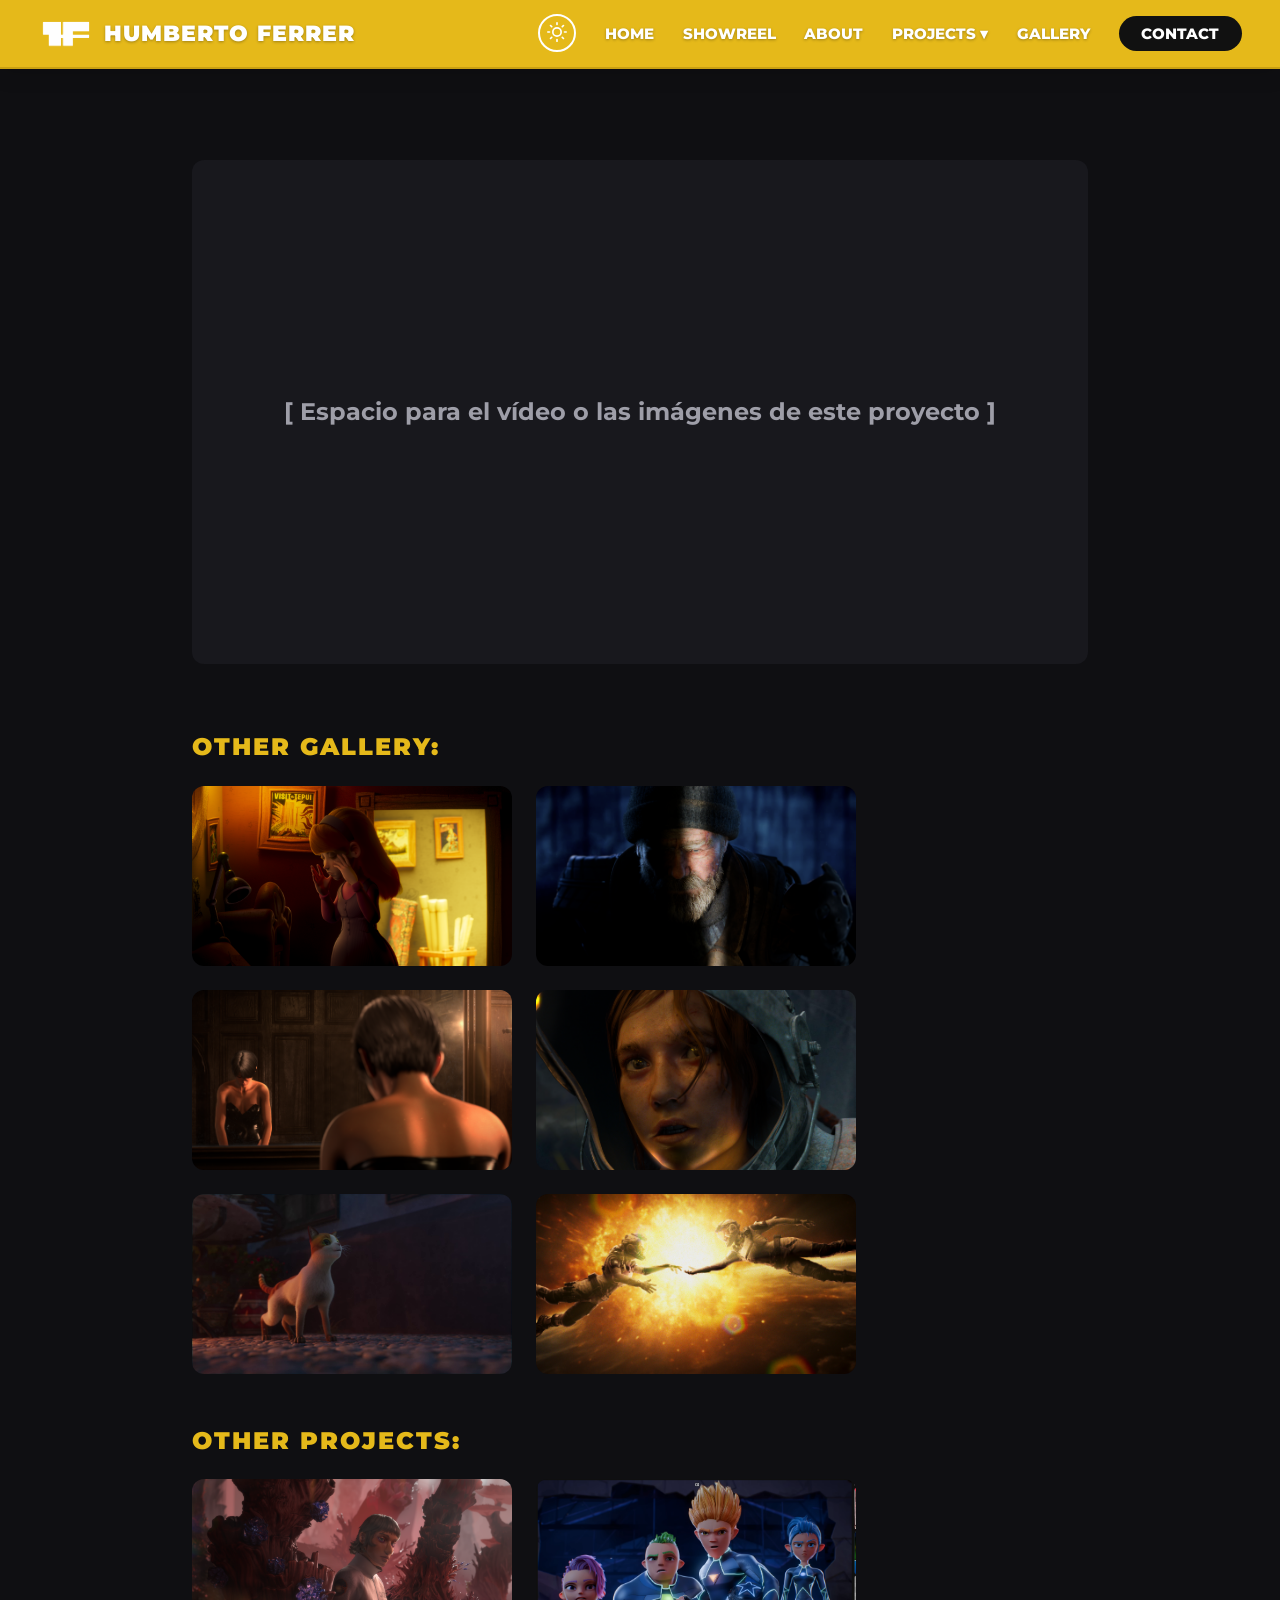
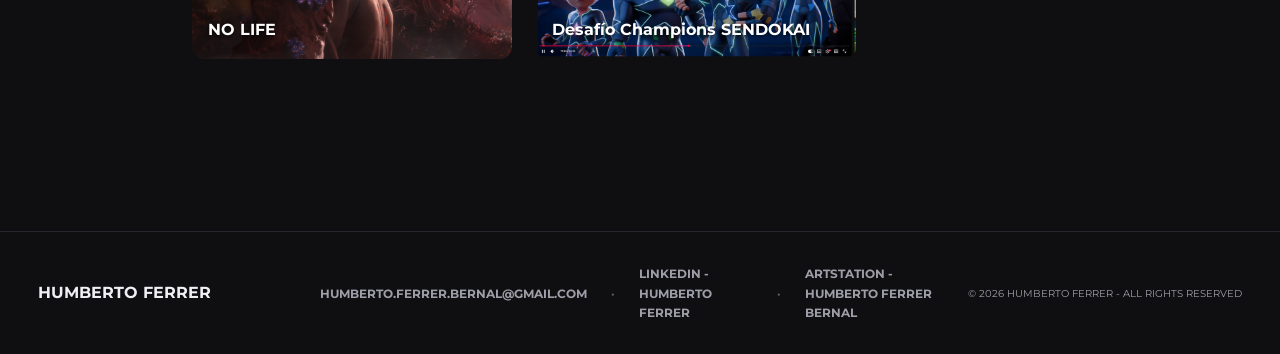
==== commit 37623870: "Add files via upload" ====
--- a/project-placeholder.html
+++ b/project-placeholder.html
@@ -8,7 +8,7 @@
     <link href="https://fonts.googleapis.com/css2?family=Montserrat:wght@400;700;900&display=swap" rel="stylesheet">
     <style>
         .project-detail-hero {
-            padding: 9rem 15% 4rem;
+            padding: 8rem 15% 4rem;
             text-align: left;
         }
         .project-media-wrapper {
@@ -33,6 +33,36 @@
             border-color: var(--accent);
             box-shadow: 0 0 25px rgba(229, 185, 26, 0.4);
         }
+        
+        /* Cuadrícula 2x2 específica para Sendokai */
+        .sendokai-grid {
+            display: grid;
+            grid-template-columns: repeat(2, 1fr);
+            gap: 1.5rem;
+            margin-top: 2rem;
+            margin-bottom: 3rem;
+        }
+        .sendokai-card {
+            width: 100%;
+            aspect-ratio: 16/9;
+            border-radius: 12px;
+            overflow: hidden;
+            background-color: var(--card-bg);
+            border: 2px solid transparent;
+            transition: all 0.3s ease;
+            cursor: zoom-in;
+        }
+        .sendokai-card:hover {
+            border-color: var(--accent);
+            box-shadow: 0 0 20px rgba(229, 185, 26, 0.4);
+            transform: scale(1.02);
+        }
+        .sendokai-card img {
+            width: 100%;
+            height: 100%;
+            object-fit: cover;
+        }
+
         .back-btn {
             display: inline-block;
             margin-top: 3rem;
@@ -55,21 +85,25 @@
     <div id="nav-container"></div>
 
     <div class="project-detail-hero">
-        <p class="section-subtitle reveal">— PROJECT SHOWCASE</p>
+        <p class="section-subtitle reveal" id="project-subtitle">— PROJECT SHOWCASE</p>
         <h1 id="project-title" class="accent glow-text reveal">Cargando Proyecto...</h1>
         
         <div id="project-tags" class="project-roles reveal" style="margin-top: 1.2rem;"></div>
 
-        <hr class="divider reveal" style="margin: 2.5rem 0; width: 100%;">
+        <hr class="divider reveal" id="project-divider" style="margin: 2.5rem 0; width: 100%;">
         
-        <!-- Biografía del trabajo antes de la imagen -->
+        <!-- Biografía del trabajo -->
         <div id="project-desc-wrapper" class="reveal" style="margin-bottom: 2rem;">
             <p id="project-desc" style="font-size: 1.15rem; color: var(--text-main); line-height: 1.8; max-width: 100%;"></p>
         </div>
 
+        <!-- Vídeo o Media principal -->
         <div class="project-media-wrapper reveal" id="project-media">
             [ Espacio para el vídeo o las imágenes de este proyecto ]
         </div>
+
+        <!-- Contenedor extra para la cuadrícula 2x2 de Sendokai u otras galerías -->
+        <div id="project-extra-content" class="reveal"></div>
         
         <div id="related-sections" style="margin-top: 4rem;"></div>
         
--- a/style.css
+++ b/style.css
@@ -21,7 +21,7 @@
     --accent: #E5B91A; 
     --accent-hover: #C9A012;
     --card-border: #e0e0e0;
-    --nav-bg: #E5B91A; /* BANNER AMARILLO FIJO TAMBIÉN EN MODO CLARO */
+    --nav-bg: #E5B91A;
     --badge-bg: #e5e5eb;
     --divider-color: #dcdce0;
 }
@@ -35,7 +35,7 @@
 }
 
 /* Tipografía */
-h1 { font-size: 5.5rem; font-weight: 900; line-height: 1.1; } 
+h1 { font-size: 5rem; font-weight: 900; line-height: 1.1; } 
 h2 { font-size: 55px; font-weight: 900; margin-bottom: 2rem; text-transform: uppercase; }
 
 .accent { color: var(--accent); }
@@ -51,22 +51,23 @@
 /* Separadores */
 .divider { border: 0; height: 1px; background: var(--divider-color); margin: 0 15%; }
 
-/* Navegación (Banner superior amarillo fijo en ambos modos + 3px menos en tipografía) */
+/* Navegación (Banner superior amarillo con TEXTO BLANCO) */
 nav {
     display: flex; justify-content: space-between; align-items: center; 
     padding: 0.9rem 3%; 
     position: fixed; width: 100%; top: 0; z-index: 100;
-    background: #E5B91A !important; /* BANNER DE FONDO AMARILLO FIJO */
+    background: #E5B91A !important; /* FONDO AMARILLO */
     box-shadow: 0 4px 20px rgba(0,0,0,0.15);
     border-bottom: 2px solid #C9A012;
 }
 
-/* LOGO CON IMAGEN ANTES DEL NOMBRE (Texto negro sobre amarillo, reducido 3px -> 1.55rem - 3px = ~1.35rem) */
+/* LOGO CON IMAGEN ANTES DEL NOMBRE - TEXTO BLANCO */
 .logo a { 
     font-weight: 900; 
     font-size: 1.35rem; 
     letter-spacing: 1px; 
-    color: #111111 !important; 
+    color: #ffffff !important; /* TEXTO BLANCO */
+    text-shadow: 0 1px 3px rgba(0,0,0,0.3);
     text-decoration: none;
     display: flex;
     align-items: center;
@@ -81,19 +82,20 @@
 
 .nav-links { display: flex; gap: 1.8rem; list-style: none; align-items: center; }
 .nav-links a { 
-    color: #111111 !important; /* Texto oscuro para legibilidad sobre fondo amarillo */
+    color: #ffffff !important; /* TEXTO BLANCO PARA TODO EL BANNER */
+    text-shadow: 0 1px 3px rgba(0,0,0,0.3);
     text-decoration: none; 
-    font-size: 0.95rem; /* Reducido 3px de 1.15rem */
+    font-size: 0.95rem; 
     font-weight: 800; 
-    transition: opacity 0.2s; 
-}
-.nav-links a:hover { opacity: 0.7; }
-
-/* Botón modo claro/oscuro (Icono de línea SVG sobre amarillo) */
+    transition: opacity 0.2s, color 0.2s; 
+}
+.nav-links a:hover { opacity: 0.85; text-decoration: underline; }
+
+/* Botón modo claro/oscuro (Icono de línea SVG BLANCO sobre amarillo) */
 .theme-toggle-btn {
     background: transparent;
-    border: 2px solid #111111;
-    color: #111111;
+    border: 2px solid #ffffff;
+    color: #ffffff;
     width: 38px;
     height: 38px;
     border-radius: 50%;
@@ -106,7 +108,7 @@
     padding: 0;
 }
 .theme-toggle-btn:hover {
-    background: #111111;
+    background: #ffffff;
     color: #E5B91A;
 }
 .theme-toggle-btn svg {
@@ -126,12 +128,14 @@
     border: 1px solid var(--card-border);
 }
 .dropdown:hover .dropdown-content { display: block; }
-.dropdown-content a { color: var(--text-main) !important; padding: 12px 16px; display: block; border-bottom: 1px solid var(--card-border); font-size: 0.85rem;}
+.dropdown-content a { color: var(--text-main) !important; text-shadow: none !important; padding: 12px 16px; display: block; border-bottom: 1px solid var(--card-border); font-size: 0.85rem;}
 .dropdown-content a:hover { background-color: var(--bg-color); color: var(--accent) !important; }
 
+/* Botón CONTACT en la barra de navegación (Fondo negro con texto blanco) */
 .btn-contact { 
     background-color: #111111 !important; 
-    color: #E5B91A !important; 
+    color: #ffffff !important; 
+    text-shadow: none !important;
     padding: 0.5rem 1.4rem; 
     border-radius: 20px; 
     transition: 0.3s !important; 
@@ -139,14 +143,43 @@
 .btn-contact:hover { 
     background-color: #222222 !important; 
     box-shadow: 0 0 12px rgba(0,0,0,0.3);
-}
-
-/* Hero Section */
-.hero { height: 100vh; display: flex; align-items: center; padding: 0 15%; background-color: var(--bg-color); }
-.hero-content { display: flex; justify-content: flex-start; align-items: center; width: 100%; margin-top: 40px; }
-.titles { flex-shrink: 0; }
-
-/* Showreel y Bio */
+    text-decoration: none !important;
+}
+
+/* Hero Section (Ajustes de espaciado: Menos espacio con el borde superior, más espacio hacia abajo) */
+.hero { 
+    min-height: auto; 
+    display: flex; 
+    align-items: center; 
+    justify-content: center; 
+    padding: 4.8rem 15% 3.5rem 15%; /* Reducido espacio arriba, ampliado espacio abajo */
+    background-color: var(--bg-color); 
+    text-align: center;
+}
+.hero-content { 
+    display: flex; 
+    justify-content: center; 
+    align-items: center; 
+    width: 100%; 
+    text-align: center;
+}
+.titles { 
+    text-align: center; 
+    width: 100%;
+}
+.titles h1 {
+    text-align: center;
+}
+
+/* Sección Showreel (Mas separada del titulo hero) */
+.showreel-section {
+    padding-top: 2rem !important;
+}
+
+.showreel-title {
+    margin-bottom: 0.8rem !important;
+}
+
 .showreel-bio {
     width: 100%;
     max-width: 100%;
@@ -186,7 +219,7 @@
 .video-container:hover .play-btn { transform: scale(1.1); }
 
 /* Sections general */
-.section { padding: 5rem 15%; }
+.section { padding: 4rem 15%; }
 
 /* Projects Grid */
 .projects-grid { display: grid; grid-template-columns: repeat(2, 1fr); gap: 2rem; }
@@ -234,7 +267,6 @@
 
 .project-roles { display: flex; flex-wrap: wrap; gap: 0.5rem; }
 
-/* Role Tag ajustado (Más grande en página de detalle según requerimiento) */
 .role-tag {
     font-size: 0.75rem; 
     background: rgba(17, 17, 17, 0.85); 
@@ -360,16 +392,14 @@
     box-shadow: 0 0 15px rgba(229, 185, 26, 0.4);
 }
 
-/* Títulos de secciones de recomendación ("OTHER PROJECTS:", "OTHER GALLERY:") +5px más grande */
 .related-section-title {
     color: var(--accent);
-    font-size: 1.5rem !important; /* +5px más grande que 1.2rem */
+    font-size: 1.5rem !important; 
     letter-spacing: 2px;
     margin: 3rem 0 1.2rem 0;
     font-weight: 900;
 }
 
-/* Tarjetas de proyectos relacionados (Más pequeñas/compactas según feedback) */
 .mini-projects-grid {
     display: grid; 
     grid-template-columns: repeat(auto-fit, minmax(220px, 320px)); 
@@ -377,7 +407,7 @@
     margin-bottom: 2rem;
 }
 .mini-projects-grid .project-card { 
-    height: 180px !important; /* Cuadrado/tarjeta más pequeña */
+    height: 180px !important; 
 }
 .mini-projects-grid .project-info { 
     padding: 1rem; 
@@ -435,4 +465,5 @@
 
 @media (max-width: 900px) {
     .contact-container { flex-direction: column; text-align: center; }
-}
+    .sendokai-grid { grid-template-columns: 1fr; }
+}
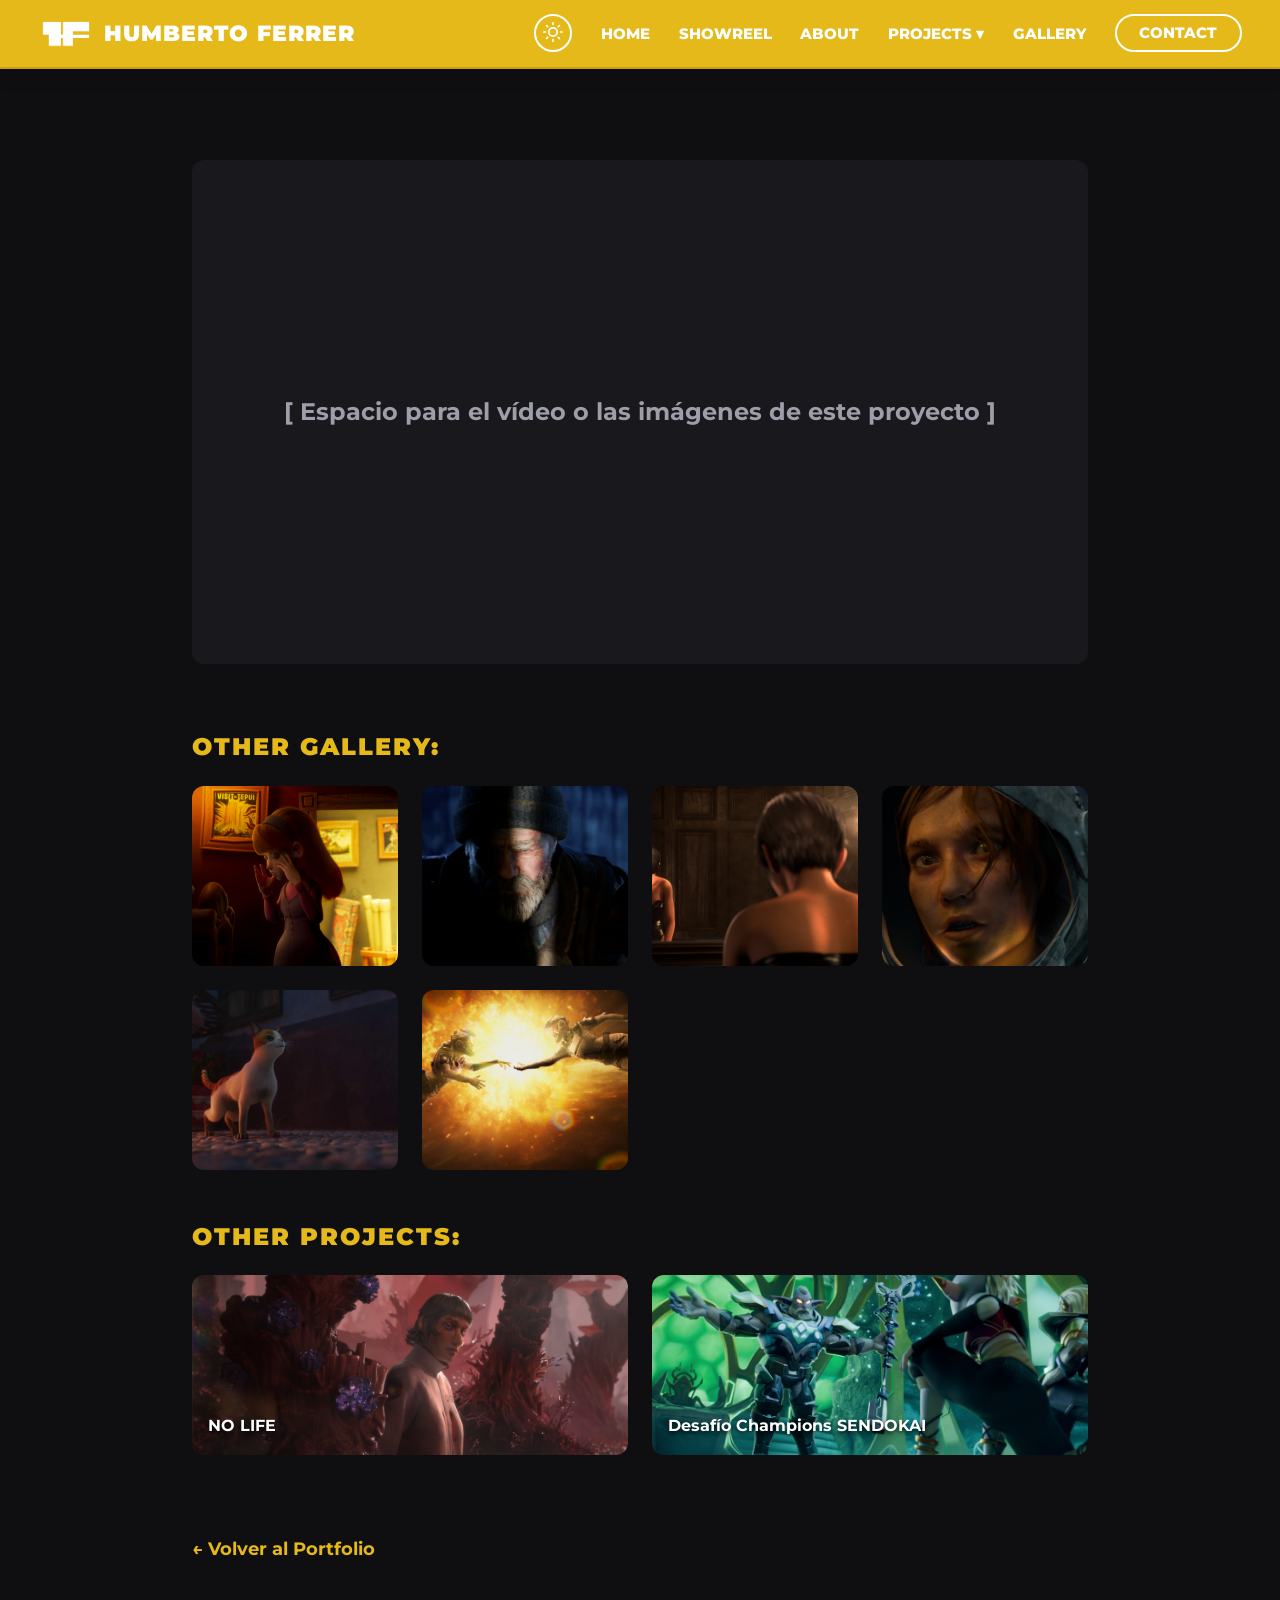
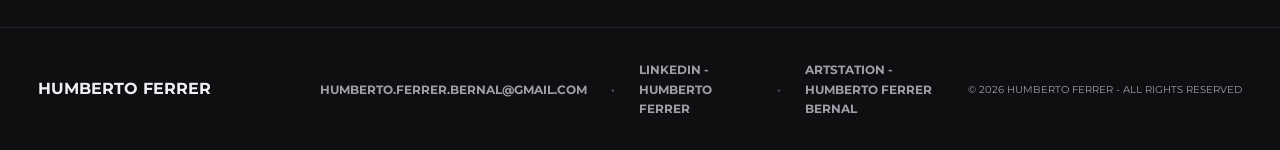
==== commit 5d82d568: "Add files via upload" ====
--- a/project-placeholder.html
+++ b/project-placeholder.html
@@ -34,7 +34,7 @@
             box-shadow: 0 0 25px rgba(229, 185, 26, 0.4);
         }
         
-        /* Cuadrícula 2x2 específica para Sendokai */
+        /* Cuadrícula 2x2 para Sendokai */
         .sendokai-grid {
             display: grid;
             grid-template-columns: repeat(2, 1fr);
@@ -102,7 +102,7 @@
             [ Espacio para el vídeo o las imágenes de este proyecto ]
         </div>
 
-        <!-- Contenedor extra para la cuadrícula 2x2 de Sendokai u otras galerías -->
+        <!-- Contenedor extra para Sendokai -->
         <div id="project-extra-content" class="reveal"></div>
         
         <div id="related-sections" style="margin-top: 4rem;"></div>
--- a/style.css
+++ b/style.css
@@ -7,7 +7,7 @@
     --accent: #E5B91A; 
     --accent-hover: #C9A012;
     --card-border: #26262e;
-    --nav-bg: #E5B91A; /* BANNER SUPERIOR CON FONDO AMARILLO SIEMPRE */
+    --nav-bg: #E5B91A;
     --badge-bg: #22222a;
     --divider-color: #26262e;
 }
@@ -51,23 +51,23 @@
 /* Separadores */
 .divider { border: 0; height: 1px; background: var(--divider-color); margin: 0 15%; }
 
-/* Navegación (Banner superior amarillo con TEXTO BLANCO) */
+/* Navegación (Banner superior amarillo con TEXTO BLANCO SIN SOMBRAS) */
 nav {
     display: flex; justify-content: space-between; align-items: center; 
     padding: 0.9rem 3%; 
     position: fixed; width: 100%; top: 0; z-index: 100;
-    background: #E5B91A !important; /* FONDO AMARILLO */
+    background: #E5B91A !important;
     box-shadow: 0 4px 20px rgba(0,0,0,0.15);
     border-bottom: 2px solid #C9A012;
 }
 
-/* LOGO CON IMAGEN ANTES DEL NOMBRE - TEXTO BLANCO */
+/* LOGO - SIN SOMBRA DE TEXTO */
 .logo a { 
     font-weight: 900; 
     font-size: 1.35rem; 
     letter-spacing: 1px; 
-    color: #ffffff !important; /* TEXTO BLANCO */
-    text-shadow: 0 1px 3px rgba(0,0,0,0.3);
+    color: #ffffff !important;
+    text-shadow: none !important; /* SOMBRA ELIMINADA */
     text-decoration: none;
     display: flex;
     align-items: center;
@@ -82,8 +82,8 @@
 
 .nav-links { display: flex; gap: 1.8rem; list-style: none; align-items: center; }
 .nav-links a { 
-    color: #ffffff !important; /* TEXTO BLANCO PARA TODO EL BANNER */
-    text-shadow: 0 1px 3px rgba(0,0,0,0.3);
+    color: #ffffff !important;
+    text-shadow: none !important; /* SOMBRA ELIMINADA */
     text-decoration: none; 
     font-size: 0.95rem; 
     font-weight: 800; 
@@ -91,7 +91,7 @@
 }
 .nav-links a:hover { opacity: 0.85; text-decoration: underline; }
 
-/* Botón modo claro/oscuro (Icono de línea SVG BLANCO sobre amarillo) */
+/* Botón modo claro/oscuro */
 .theme-toggle-btn {
     background: transparent;
     border: 2px solid #ffffff;
@@ -131,28 +131,30 @@
 .dropdown-content a { color: var(--text-main) !important; text-shadow: none !important; padding: 12px 16px; display: block; border-bottom: 1px solid var(--card-border); font-size: 0.85rem;}
 .dropdown-content a:hover { background-color: var(--bg-color); color: var(--accent) !important; }
 
-/* Botón CONTACT en la barra de navegación (Fondo negro con texto blanco) */
+/* Botón CONTACT en el banner (Borde blanco, sin color dentro) */
 .btn-contact { 
-    background-color: #111111 !important; 
+    background-color: transparent !important; 
     color: #ffffff !important; 
+    border: 2px solid #ffffff !important;
     text-shadow: none !important;
-    padding: 0.5rem 1.4rem; 
+    padding: 0.45rem 1.4rem; 
     border-radius: 20px; 
-    transition: 0.3s !important; 
+    transition: all 0.3s ease !important; 
 }
 .btn-contact:hover { 
-    background-color: #222222 !important; 
-    box-shadow: 0 0 12px rgba(0,0,0,0.3);
+    background-color: #ffffff !important; 
+    color: #E5B91A !important;
+    box-shadow: 0 0 12px rgba(255,255,255,0.4);
     text-decoration: none !important;
 }
 
-/* Hero Section (Ajustes de espaciado: Menos espacio con el borde superior, más espacio hacia abajo) */
+/* Hero Section (+30px más de espacio superior hacia el título) */
 .hero { 
     min-height: auto; 
     display: flex; 
     align-items: center; 
     justify-content: center; 
-    padding: 4.8rem 15% 3.5rem 15%; /* Reducido espacio arriba, ampliado espacio abajo */
+    padding: 6.7rem 15% 3.5rem 15%; /* Incrementado de 4.8rem a 6.7rem (+30px aprox) */
     background-color: var(--bg-color); 
     text-align: center;
 }
@@ -171,7 +173,7 @@
     text-align: center;
 }
 
-/* Sección Showreel (Mas separada del titulo hero) */
+/* Sección Showreel */
 .showreel-section {
     padding-top: 2rem !important;
 }
@@ -223,6 +225,24 @@
 
 /* Projects Grid */
 .projects-grid { display: grid; grid-template-columns: repeat(2, 1fr); gap: 2rem; }
+
+/* Tarjetas de Featured Projects (+10px más de altura) */
+.featured-grid .project-card {
+    height: 410px; /* Aumentado 10px (de 400px a 410px) */
+}
+.featured-grid .project-card.large {
+    height: 560px; /* Aumentado 10px (de 550px a 560px) */
+}
+
+/* Cuadrícula 3x3 para Gallery */
+.gallery-grid-3x3 {
+    display: grid;
+    grid-template-columns: repeat(3, 1fr) !important;
+    gap: 1.5rem !important;
+}
+.gallery-grid-3x3 .project-card {
+    height: 280px !important;
+}
 
 .project-card {
     position: relative;
@@ -402,7 +422,7 @@
 
 .mini-projects-grid {
     display: grid; 
-    grid-template-columns: repeat(auto-fit, minmax(220px, 320px)); 
+    grid-template-columns: repeat(auto-fit, minmax(200px, 1fr)); 
     gap: 1.5rem; 
     margin-bottom: 2rem;
 }
@@ -466,4 +486,8 @@
 @media (max-width: 900px) {
     .contact-container { flex-direction: column; text-align: center; }
     .sendokai-grid { grid-template-columns: 1fr; }
-}
+    .gallery-grid-3x3 { grid-template-columns: repeat(2, 1fr) !important; }
+}
+@media (max-width: 600px) {
+    .gallery-grid-3x3 { grid-template-columns: 1fr !important; }
+}
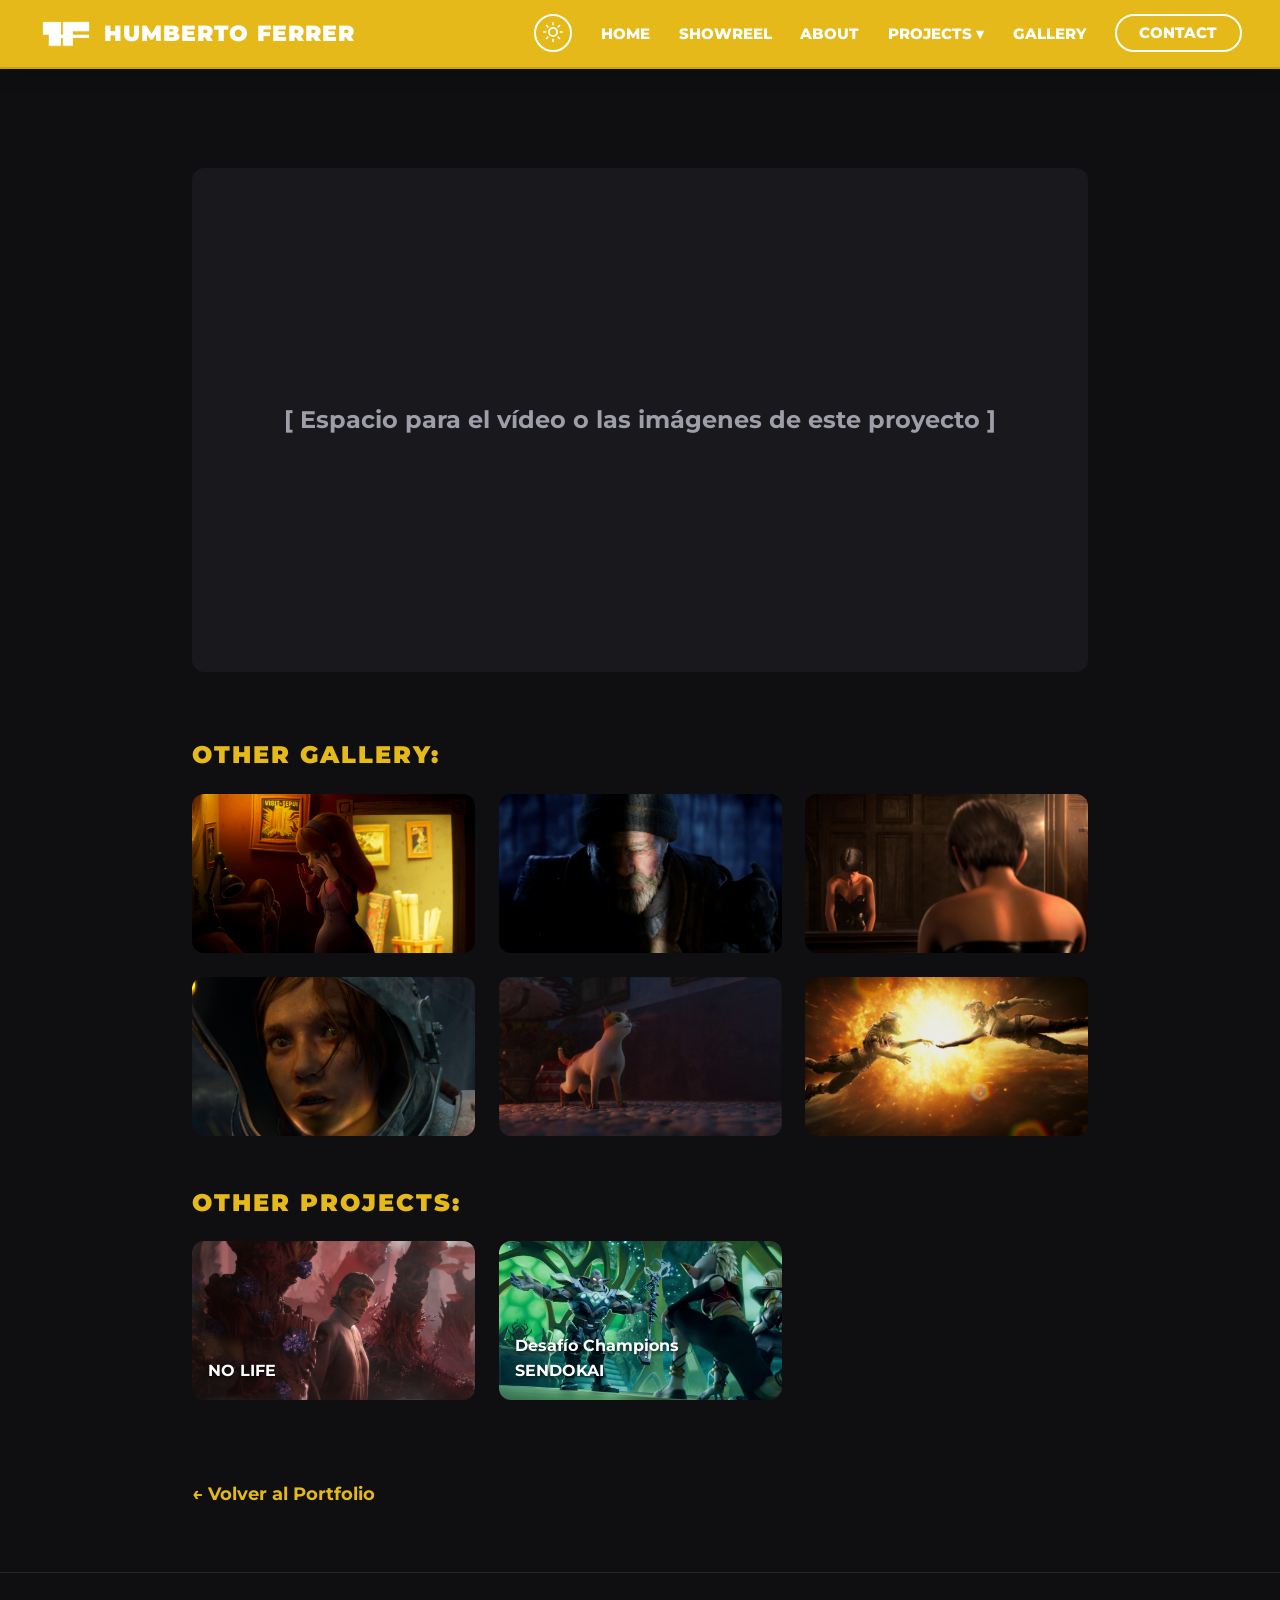
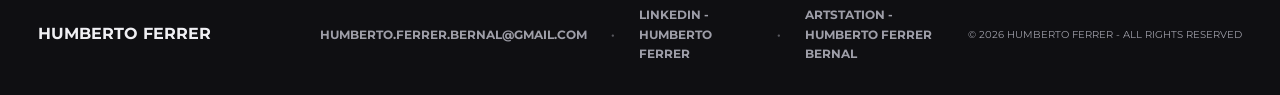
==== commit 8cd7a60c: "Add files via upload" ====
--- a/project-placeholder.html
+++ b/project-placeholder.html
@@ -8,7 +8,7 @@
     <link href="https://fonts.googleapis.com/css2?family=Montserrat:wght@400;700;900&display=swap" rel="stylesheet">
     <style>
         .project-detail-hero {
-            padding: 8rem 15% 4rem;
+            padding: 8.5rem 15% 4rem;
             text-align: left;
         }
         .project-media-wrapper {
@@ -72,6 +72,12 @@
             font-size: 1.1rem;
         }
         .back-btn:hover { text-decoration: underline; }
+
+        @media screen and (max-width: 768px), screen and (orientation: portrait) {
+            .project-detail-hero {
+                padding: 7rem 5% 3rem !important;
+            }
+        }
     </style>
 </head>
 <body id="project-detail-page">
--- a/style.css
+++ b/style.css
@@ -32,6 +32,7 @@
     color: var(--text-main); 
     line-height: 1.6; 
     transition: background-color 0.3s ease, color 0.3s ease;
+    overflow-x: hidden;
 }
 
 /* Tipografía */
@@ -67,7 +68,7 @@
     font-size: 1.35rem; 
     letter-spacing: 1px; 
     color: #ffffff !important;
-    text-shadow: none !important; /* SOMBRA ELIMINADA */
+    text-shadow: none !important;
     text-decoration: none;
     display: flex;
     align-items: center;
@@ -83,7 +84,7 @@
 .nav-links { display: flex; gap: 1.8rem; list-style: none; align-items: center; }
 .nav-links a { 
     color: #ffffff !important;
-    text-shadow: none !important; /* SOMBRA ELIMINADA */
+    text-shadow: none !important;
     text-decoration: none; 
     font-size: 0.95rem; 
     font-weight: 800; 
@@ -148,13 +149,13 @@
     text-decoration: none !important;
 }
 
-/* Hero Section (+30px más de espacio superior hacia el título) */
+/* Hero Section (Estructura exacta del montaje de la imagen de referencia: 70px+ de espacio superior y margen perfecto con el showreel) */
 .hero { 
     min-height: auto; 
     display: flex; 
     align-items: center; 
     justify-content: center; 
-    padding: 6.7rem 15% 3.5rem 15%; /* Incrementado de 4.8rem a 6.7rem (+30px aprox) */
+    padding: 9.5rem 15% 5rem 15%; /* Margen amplio de 70px+ desde el banner superior */
     background-color: var(--bg-color); 
     text-align: center;
 }
@@ -173,13 +174,13 @@
     text-align: center;
 }
 
-/* Sección Showreel */
+/* Sección Showreel (Margen ajustado según el montaje) */
 .showreel-section {
-    padding-top: 2rem !important;
+    padding-top: 1rem !important;
 }
 
 .showreel-title {
-    margin-bottom: 0.8rem !important;
+    margin-bottom: 1.2rem !important;
 }
 
 .showreel-bio {
@@ -223,25 +224,22 @@
 /* Sections general */
 .section { padding: 4rem 15%; }
 
-/* Projects Grid */
+/* Projects Grid (Formato Estándar) */
 .projects-grid { display: grid; grid-template-columns: repeat(2, 1fr); gap: 2rem; }
 
-/* Tarjetas de Featured Projects (+10px más de altura) */
+/* Tarjetas de Featured Projects */
 .featured-grid .project-card {
-    height: 410px; /* Aumentado 10px (de 400px a 410px) */
+    height: 410px;
 }
 .featured-grid .project-card.large {
-    height: 560px; /* Aumentado 10px (de 550px a 560px) */
-}
-
-/* Cuadrícula 3x3 para Gallery */
-.gallery-grid-3x3 {
+    height: 560px;
+}
+
+/* Gallery desde fuera: Cuadrícula de 2 columnas (2x3) */
+.gallery-grid-2col {
     display: grid;
-    grid-template-columns: repeat(3, 1fr) !important;
-    gap: 1.5rem !important;
-}
-.gallery-grid-3x3 .project-card {
-    height: 280px !important;
+    grid-template-columns: repeat(2, 1fr) !important;
+    gap: 2rem !important;
 }
 
 .project-card {
@@ -256,7 +254,7 @@
     transition: all 0.3s ease;
 }
 
-.project-card.large { grid-column: 1 / -1; height: 550px; }
+.project-card.large { grid-column: 1 / -1; height: 560px; }
 .project-card:hover { 
     box-shadow: 0 0 25px rgba(229, 185, 26, 0.5); 
     transform: translateY(-5px); 
@@ -420,19 +418,36 @@
     font-weight: 900;
 }
 
+/* SECCIONES RELACIONADAS DENTRO DE DETALLE (OTHER PROJECTS & OTHER GALLERY) */
+/* Ambas tienen siempre la proporción 16:9 pequeña y uniforme */
 .mini-projects-grid {
     display: grid; 
-    grid-template-columns: repeat(auto-fit, minmax(200px, 1fr)); 
+    grid-template-columns: repeat(auto-fill, minmax(260px, 1fr)); 
     gap: 1.5rem; 
     margin-bottom: 2rem;
 }
-.mini-projects-grid .project-card { 
-    height: 180px !important; 
-}
-.mini-projects-grid .project-info { 
+
+/* Cuadrícula 3x3 específica para OTHER GALLERY en detalle */
+.mini-gallery-grid-3x3 {
+    display: grid;
+    grid-template-columns: repeat(3, 1fr) !important;
+    gap: 1.5rem !important;
+    margin-bottom: 2rem;
+}
+
+/* Forzar la proporción clásica 16:9 en todas las minicartas de Other Projects y Other Gallery */
+.mini-projects-grid .project-card,
+.mini-gallery-grid-3x3 .project-card { 
+    height: auto !important; 
+    aspect-ratio: 16 / 9 !important;
+}
+
+.mini-projects-grid .project-info,
+.mini-gallery-grid-3x3 .project-info { 
     padding: 1rem; 
 }
-.mini-projects-grid h4 { 
+.mini-projects-grid h4,
+.mini-gallery-grid-3x3 h4 { 
     font-size: 1rem; 
     margin: 0; 
     color: #fff; 
@@ -483,11 +498,111 @@
     transform: translateY(0);
 }
 
-@media (max-width: 900px) {
-    .contact-container { flex-direction: column; text-align: center; }
-    .sendokai-grid { grid-template-columns: 1fr; }
-    .gallery-grid-3x3 { grid-template-columns: repeat(2, 1fr) !important; }
-}
-@media (max-width: 600px) {
-    .gallery-grid-3x3 { grid-template-columns: 1fr !important; }
-}
+/* =========================================================
+   ADAPTACIÓN COMPLETA PARA MÓVIL Y FORMATO VERTICAL (RESPONSIVE)
+   ========================================================= */
+@media screen and (max-width: 768px), screen and (orientation: portrait) {
+    /* Banner de navegación responsive */
+    nav {
+        flex-direction: column;
+        padding: 0.8rem 4%;
+        gap: 0.6rem;
+    }
+    .logo a {
+        font-size: 1.1rem;
+    }
+    .nav-links {
+        gap: 0.7rem;
+        flex-wrap: wrap;
+        justify-content: center;
+    }
+    .nav-links a {
+        font-size: 0.75rem;
+    }
+    .btn-contact {
+        padding: 0.35rem 0.9rem !important;
+        font-size: 0.75rem !important;
+    }
+    .theme-toggle-btn {
+        width: 30px;
+        height: 30px;
+    }
+    .theme-toggle-btn svg {
+        width: 16px;
+        height: 16px;
+    }
+
+    /* Hero en pantalla vertical */
+    .hero {
+        padding: 8rem 5% 3rem 5% !important;
+    }
+    h1 {
+        font-size: 2.4rem !important;
+        line-height: 1.2 !important;
+    }
+    h2 {
+        font-size: 2rem !important;
+        margin-bottom: 1.2rem !important;
+    }
+
+    /* Secciones generales */
+    .section {
+        padding: 3rem 5% !important;
+    }
+    .divider {
+        margin: 0 5% !important;
+    }
+
+    /* Reestructuración a 1 columna en móvil */
+    .projects-grid, 
+    .gallery-grid-2col, 
+    .mini-projects-grid, 
+    .mini-gallery-grid-3x3,
+    .sendokai-grid {
+        grid-template-columns: 1fr !important;
+        gap: 1.2rem !important;
+    }
+
+    .project-card, 
+    .featured-grid .project-card, 
+    .featured-grid .project-card.large {
+        height: auto !important;
+        aspect-ratio: 16 / 9 !important;
+    }
+
+    .project-info h3 {
+        font-size: 1.3rem !important;
+    }
+
+    .contact-container {
+        flex-direction: column !important;
+        padding: 1.8rem 1.2rem !important;
+        text-align: center;
+        gap: 2rem !important;
+    }
+    .contact-img .img-placeholder {
+        width: 180px;
+        height: 180px;
+        margin: 0 auto;
+    }
+    .contact-bio {
+        font-size: 0.95rem !important;
+    }
+
+    /* Footer en móvil */
+    .footer {
+        flex-direction: column;
+        gap: 1.2rem;
+        text-align: center;
+        padding: 2.5rem 5%;
+    }
+    .footer-center {
+        position: static;
+        transform: none;
+        flex-direction: column;
+        gap: 0.5rem;
+    }
+    .separator {
+        display: none;
+    }
+}
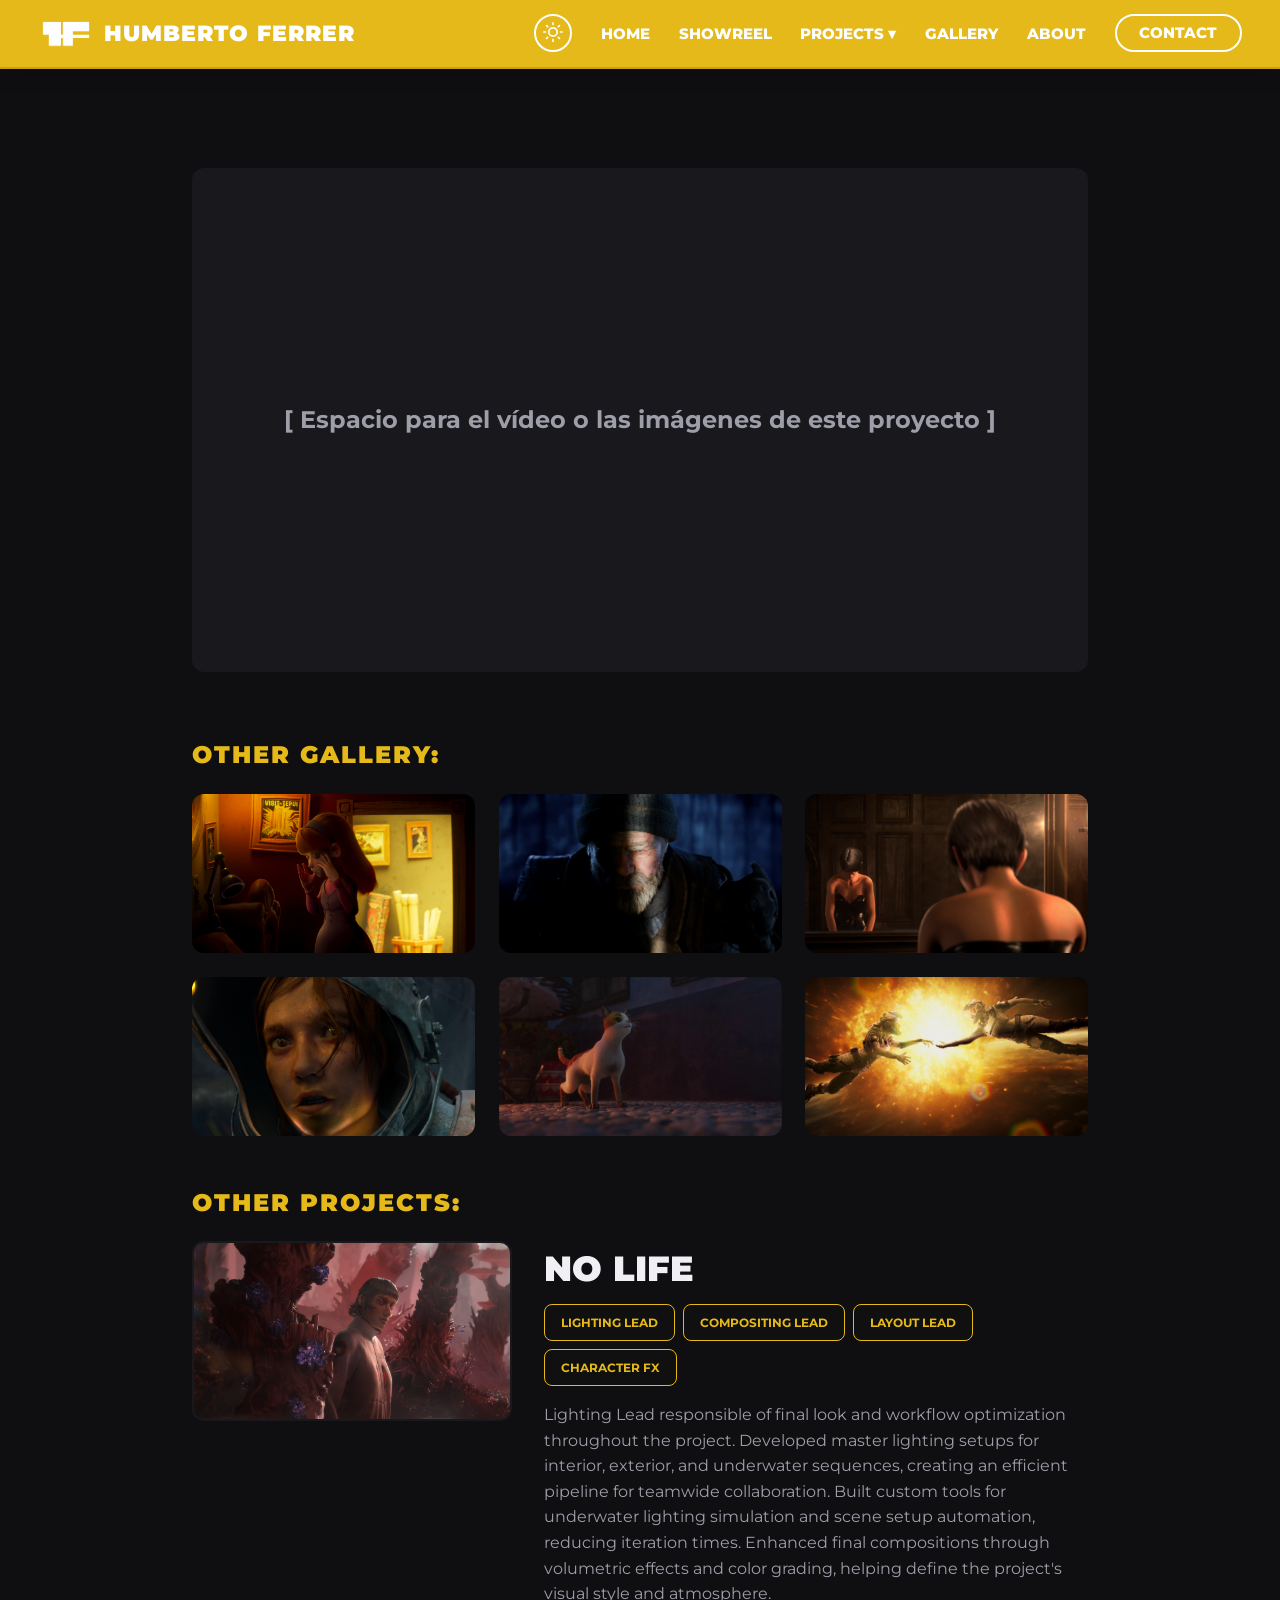
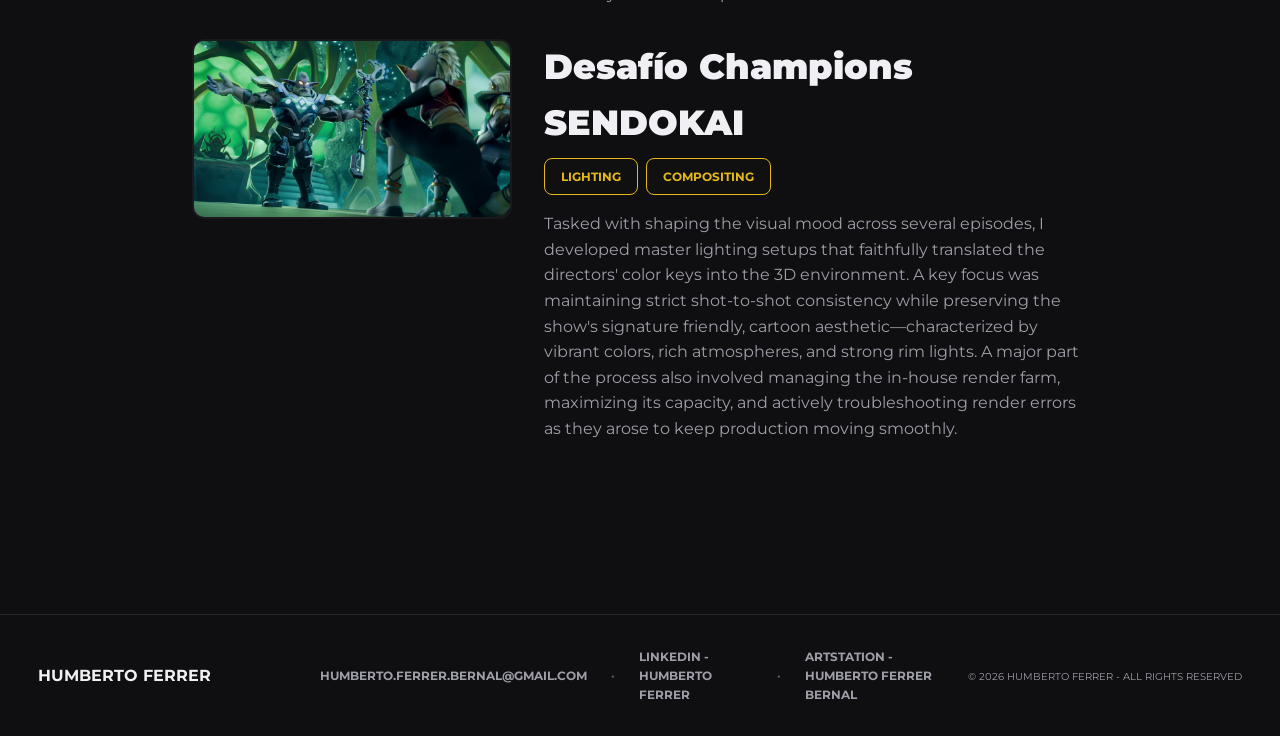
==== commit 18557eee: "Add files via upload" ====
--- a/project-placeholder.html
+++ b/project-placeholder.html
@@ -4,6 +4,10 @@
     <meta charset="UTF-8">
     <meta name="viewport" content="width=device-width, initial-scale=1.0">
     <title>Detalle del Proyecto | Humberto Ferrer</title>
+    <!-- FAVICON / LOGO PESTAÑA NAVEGADOR -->
+    <link rel="icon" type="image/png" href="PIC_Logo.png">
+    <link rel="shortcut icon" href="PIC_Logo.png" type="image/x-icon">
+
     <link rel="stylesheet" href="style.css">
     <link href="https://fonts.googleapis.com/css2?family=Montserrat:wght@400;700;900&display=swap" rel="stylesheet">
     <style>
@@ -34,7 +38,6 @@
             box-shadow: 0 0 25px rgba(229, 185, 26, 0.4);
         }
         
-        /* Cuadrícula 2x2 para Sendokai */
         .sendokai-grid {
             display: grid;
             grid-template-columns: repeat(2, 1fr);
@@ -81,13 +84,11 @@
     </style>
 </head>
 <body id="project-detail-page">
-    
     <div id="lightbox" onclick="closeLightbox()">
         <img id="lightbox-img" src="" alt="Pantalla Completa">
     </div>
 
     <div id="copy-tooltip">Copiado</div>
-
     <div id="nav-container"></div>
 
     <div class="project-detail-hero">
@@ -98,17 +99,14 @@
 
         <hr class="divider reveal" id="project-divider" style="margin: 2.5rem 0; width: 100%;">
         
-        <!-- Biografía del trabajo -->
         <div id="project-desc-wrapper" class="reveal" style="margin-bottom: 2rem;">
             <p id="project-desc" style="font-size: 1.15rem; color: var(--text-main); line-height: 1.8; max-width: 100%;"></p>
         </div>
 
-        <!-- Vídeo o Media principal -->
         <div class="project-media-wrapper reveal" id="project-media">
             [ Espacio para el vídeo o las imágenes de este proyecto ]
         </div>
 
-        <!-- Contenedor extra para Sendokai -->
         <div id="project-extra-content" class="reveal"></div>
         
         <div id="related-sections" style="margin-top: 4rem;"></div>
--- a/style.css
+++ b/style.css
@@ -149,13 +149,13 @@
     text-decoration: none !important;
 }
 
-/* Hero Section (Estructura exacta del montaje de la imagen de referencia: 70px+ de espacio superior y margen perfecto con el showreel) */
+/* Hero Section (+30px de espacio superior = 11.5rem) */
 .hero { 
     min-height: auto; 
     display: flex; 
     align-items: center; 
     justify-content: center; 
-    padding: 9.5rem 15% 5rem 15%; /* Margen amplio de 70px+ desde el banner superior */
+    padding: 11.5rem 15% 5rem 15%; 
     background-color: var(--bg-color); 
     text-align: center;
 }
@@ -173,8 +173,15 @@
 .titles h1 {
     text-align: center;
 }
-
-/* Sección Showreel (Margen ajustado según el montaje) */
+.hero-greeting {
+    font-size: 1.35rem;
+    font-weight: 400;
+    color: var(--text-main);
+    margin-bottom: 0.8rem;
+    letter-spacing: 0.5px;
+}
+
+/* Sección Showreel */
 .showreel-section {
     padding-top: 1rem !important;
 }
@@ -418,40 +425,96 @@
     font-weight: 900;
 }
 
-/* SECCIONES RELACIONADAS DENTRO DE DETALLE (OTHER PROJECTS & OTHER GALLERY) */
-/* Ambas tienen siempre la proporción 16:9 pequeña y uniforme */
-.mini-projects-grid {
-    display: grid; 
-    grid-template-columns: repeat(auto-fill, minmax(260px, 1fr)); 
-    gap: 1.5rem; 
+/* NUEVO FORMATO HORIZONTAL PARA OTHER PROJECTS EN DETALLE */
+.other-projects-flex-container {
+    display: flex;
+    flex-direction: column;
+    gap: 2rem;
     margin-bottom: 2rem;
 }
 
-/* Cuadrícula 3x3 específica para OTHER GALLERY en detalle */
-.mini-gallery-grid-3x3 {
-    display: grid;
-    grid-template-columns: repeat(3, 1fr) !important;
-    gap: 1.5rem !important;
+.other-project-row {
+    display: flex;
+    gap: 2rem;
+    align-items: flex-start;
+}
+
+.other-project-thumb {
+    width: 320px;
+    flex-shrink: 0;
+    aspect-ratio: 16 / 9;
+    border-radius: 12px;
+    overflow: hidden;
+    position: relative;
+    background-color: var(--card-bg);
+    border: 2px solid transparent;
+    transition: all 0.3s ease;
+    text-decoration: none;
+    display: block;
+}
+
+.other-project-thumb:hover {
+    border-color: var(--accent);
+    box-shadow: 0 0 20px rgba(229, 185, 26, 0.4);
+    transform: translateY(-3px);
+}
+
+.other-project-thumb img {
+    width: 100%;
+    height: 100%;
+    object-fit: cover;
+}
+
+.other-project-content {
+    flex: 1;
+    display: flex;
+    flex-direction: column;
+    justify-content: flex-start;
+}
+
+.other-project-title-link {
+    text-decoration: none;
+    color: var(--text-main);
+    display: inline-block;
+}
+
+.other-project-title-link h3 {
+    font-size: 2.2rem;
+    font-weight: 900;
+    margin-bottom: 0.4rem;
+    transition: color 0.2s ease;
+}
+
+.other-project-title-link:hover h3 {
+    color: var(--accent);
+}
+
+.other-project-roles {
+    display: flex;
+    flex-wrap: wrap;
+    gap: 0.5rem;
+    margin-bottom: 1rem;
+}
+
+.other-project-desc {
+    font-size: 1rem;
+    color: var(--text-muted);
+    line-height: 1.6;
+}
+
+/* SECCIÓN OTHER GALLERY (Flex Centrado para mantener 3x3 y centrar filas descompensadas) */
+.mini-gallery-flex-grid {
+    display: flex;
+    flex-wrap: wrap;
+    justify-content: center;
+    gap: 1.5rem;
     margin-bottom: 2rem;
 }
 
-/* Forzar la proporción clásica 16:9 en todas las minicartas de Other Projects y Other Gallery */
-.mini-projects-grid .project-card,
-.mini-gallery-grid-3x3 .project-card { 
-    height: auto !important; 
+.mini-gallery-flex-grid .project-card {
+    width: calc((100% - 3rem) / 3);
+    height: auto !important;
     aspect-ratio: 16 / 9 !important;
-}
-
-.mini-projects-grid .project-info,
-.mini-gallery-grid-3x3 .project-info { 
-    padding: 1rem; 
-}
-.mini-projects-grid h4,
-.mini-gallery-grid-3x3 h4 { 
-    font-size: 1rem; 
-    margin: 0; 
-    color: #fff; 
-    text-shadow: 0 2px 4px rgba(0,0,0,0.8); 
 }
 
 /* Footer */
@@ -498,11 +561,8 @@
     transform: translateY(0);
 }
 
-/* =========================================================
-   ADAPTACIÓN COMPLETA PARA MÓVIL Y FORMATO VERTICAL (RESPONSIVE)
-   ========================================================= */
+/* RESPONSIVE MÓVIL */
 @media screen and (max-width: 768px), screen and (orientation: portrait) {
-    /* Banner de navegación responsive */
     nav {
         flex-direction: column;
         padding: 0.8rem 4%;
@@ -532,9 +592,8 @@
         height: 16px;
     }
 
-    /* Hero en pantalla vertical */
     .hero {
-        padding: 8rem 5% 3rem 5% !important;
+        padding: 9.5rem 5% 3rem 5% !important;
     }
     h1 {
         font-size: 2.4rem !important;
@@ -544,8 +603,10 @@
         font-size: 2rem !important;
         margin-bottom: 1.2rem !important;
     }
-
-    /* Secciones generales */
+    .hero-greeting {
+        font-size: 1.05rem !important;
+    }
+
     .section {
         padding: 3rem 5% !important;
     }
@@ -553,14 +614,22 @@
         margin: 0 5% !important;
     }
 
-    /* Reestructuración a 1 columna en móvil */
     .projects-grid, 
     .gallery-grid-2col, 
-    .mini-projects-grid, 
-    .mini-gallery-grid-3x3,
     .sendokai-grid {
         grid-template-columns: 1fr !important;
         gap: 1.2rem !important;
+    }
+
+    .other-project-row {
+        flex-direction: column !important;
+    }
+    .other-project-thumb {
+        width: 100% !important;
+    }
+
+    .mini-gallery-flex-grid .project-card {
+        width: 100% !important;
     }
 
     .project-card, 
@@ -589,7 +658,6 @@
         font-size: 0.95rem !important;
     }
 
-    /* Footer en móvil */
     .footer {
         flex-direction: column;
         gap: 1.2rem;
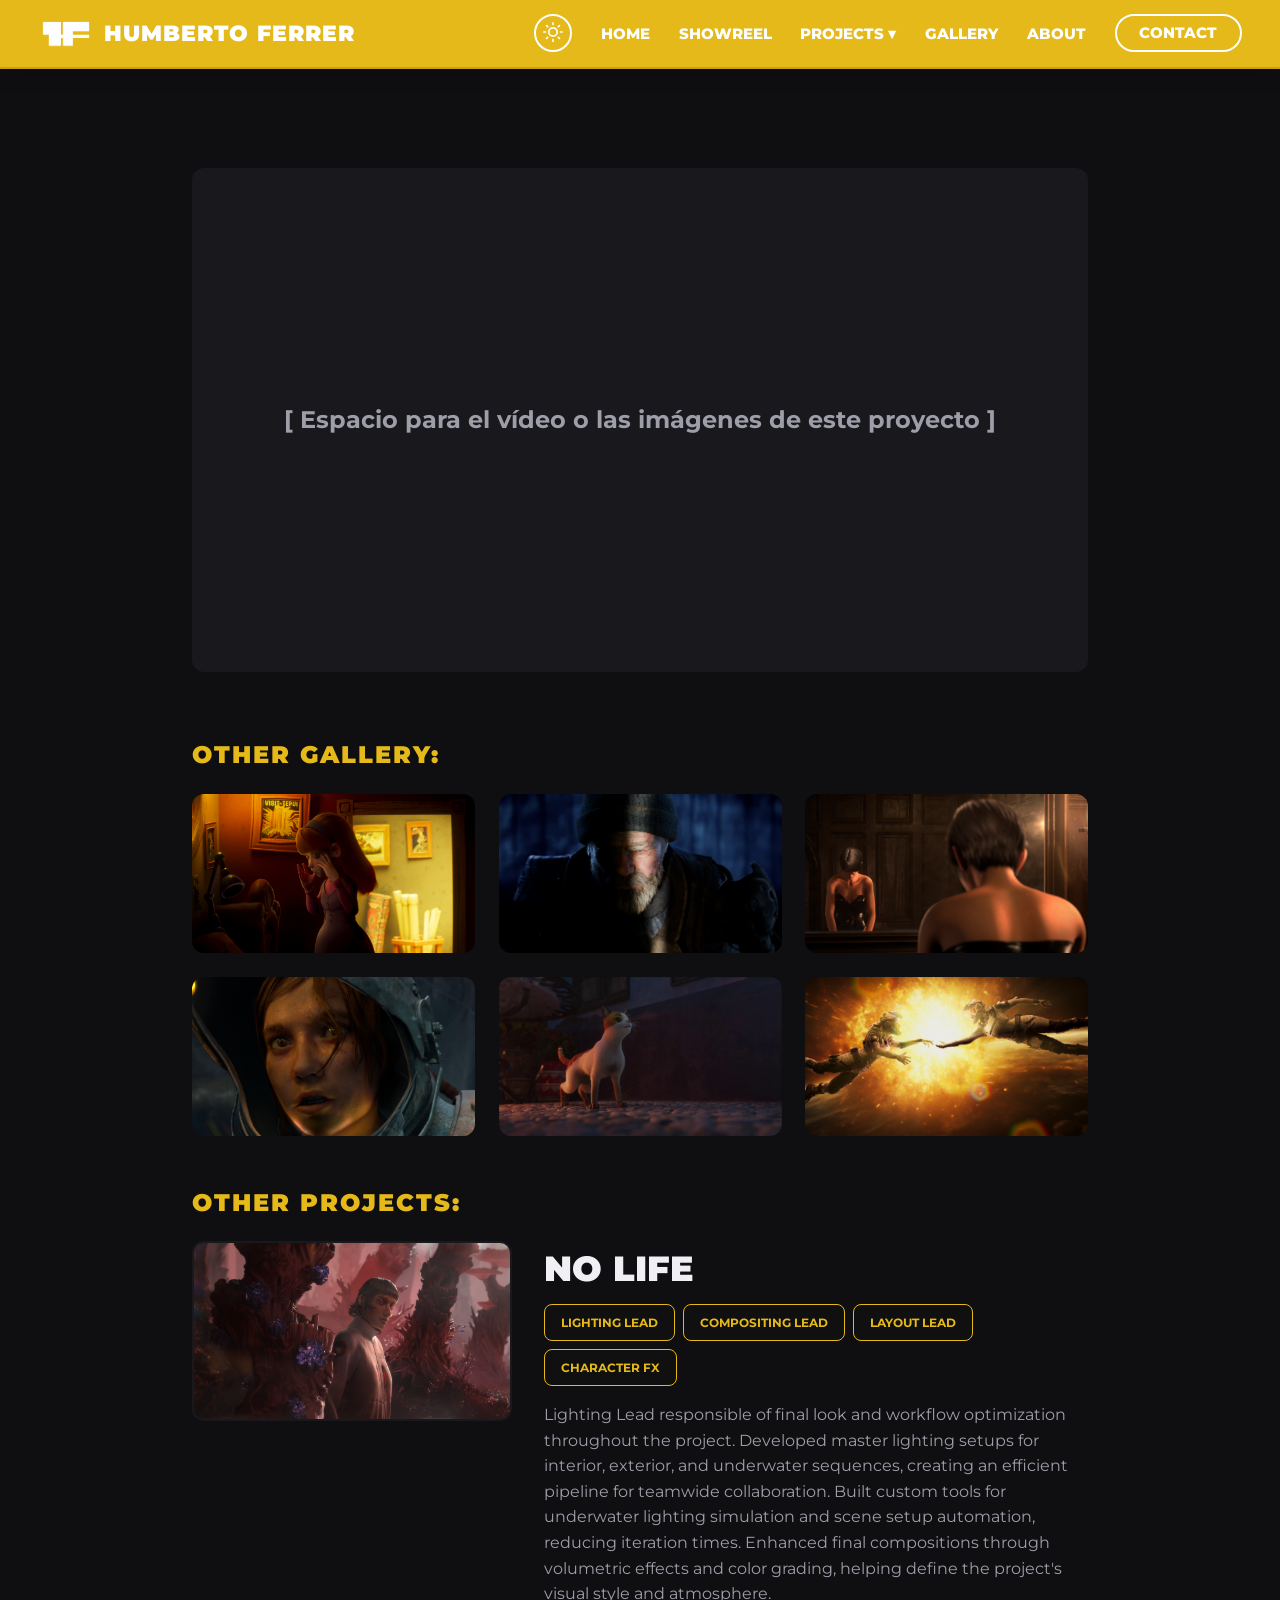
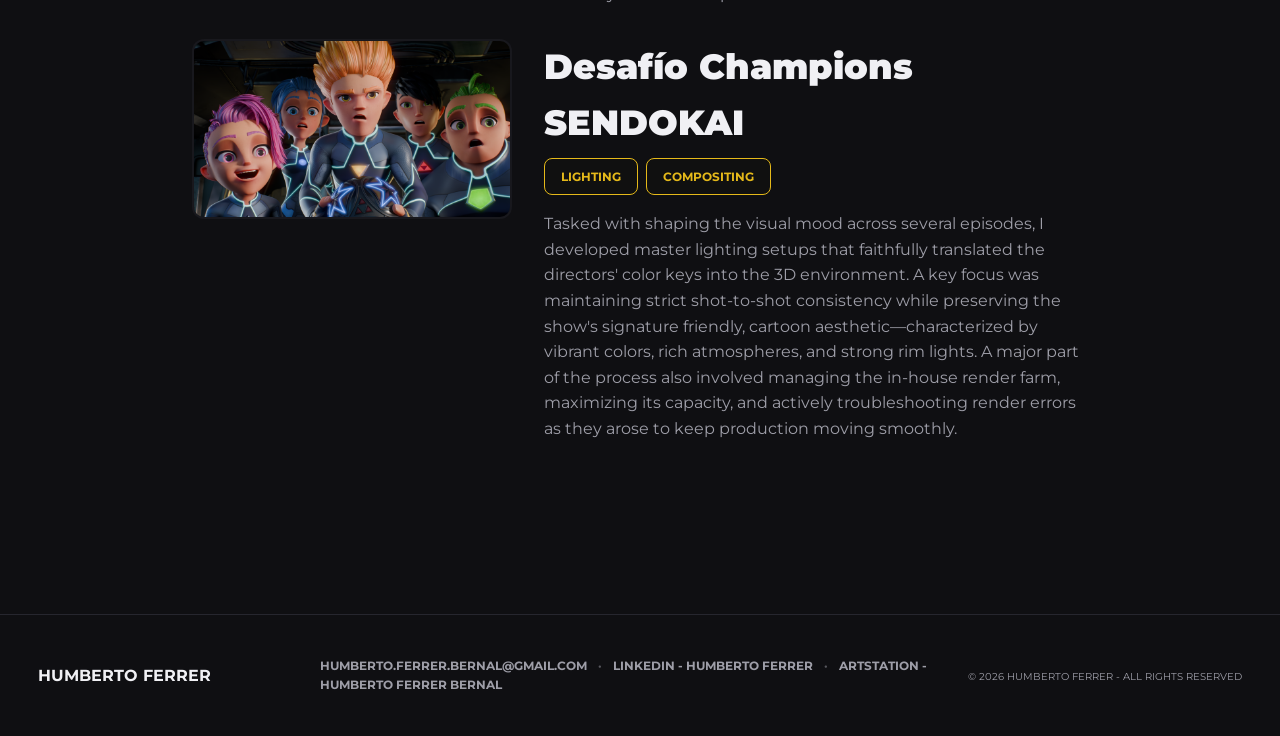
==== commit 91db2c7d: "Add files via upload" ====
--- a/project-placeholder.html
+++ b/project-placeholder.html
@@ -3,7 +3,7 @@
 <head>
     <meta charset="UTF-8">
     <meta name="viewport" content="width=device-width, initial-scale=1.0">
-    <title>Detalle del Proyecto | Humberto Ferrer</title>
+    <title>Humberto Ferrer</title>
     <!-- FAVICON / LOGO PESTAÑA NAVEGADOR -->
     <link rel="icon" type="image/png" href="PIC_Logo.png">
     <link rel="shortcut icon" href="PIC_Logo.png" type="image/x-icon">
--- a/style.css
+++ b/style.css
@@ -92,7 +92,7 @@
 }
 .nav-links a:hover { opacity: 0.85; text-decoration: underline; }
 
-/* Botón modo claro/oscuro */
+/* Botón modo claro/oscuro escritorio */
 .theme-toggle-btn {
     background: transparent;
     border: 2px solid #ffffff;
@@ -122,6 +122,73 @@
     stroke-linejoin: round;
 }
 
+/* Botón Hamburguesa Móvil */
+.hamburger-btn {
+    display: none;
+    background: transparent;
+    border: none;
+    cursor: pointer;
+    padding: 5px;
+    flex-direction: column;
+    justify-content: space-around;
+    width: 32px;
+    height: 26px;
+    z-index: 101;
+}
+
+.hamburger-btn span {
+    display: block;
+    width: 100%;
+    height: 3px;
+    background-color: #ffffff;
+    border-radius: 2px;
+    transition: all 0.3s ease;
+}
+
+/* Menú Desplegable Móvil */
+.mobile-menu-dropdown {
+    display: none;
+    position: absolute;
+    top: 100%;
+    right: 10px;
+    background-color: var(--card-bg);
+    min-width: 200px;
+    border-radius: 12px;
+    box-shadow: 0 10px 25px rgba(0,0,0,0.4);
+    border: 1px solid var(--card-border);
+    overflow: hidden;
+    z-index: 99;
+    flex-direction: column;
+}
+
+.mobile-menu-dropdown.active {
+    display: flex;
+}
+
+.mobile-menu-dropdown a, 
+.mobile-menu-dropdown button {
+    padding: 12px 18px;
+    color: var(--text-main);
+    text-decoration: none;
+    font-weight: bold;
+    font-size: 0.9rem;
+    border-bottom: 1px solid var(--card-border);
+    text-align: left;
+    background: transparent;
+    border-left: none;
+    border-right: none;
+    border-top: none;
+    width: 100%;
+    cursor: pointer;
+    font-family: inherit;
+}
+
+.mobile-menu-dropdown a:hover, 
+.mobile-menu-dropdown button:hover {
+    background-color: var(--bg-color);
+    color: var(--accent);
+}
+
 .dropdown { position: relative; display: inline-block; }
 .dropdown-content {
     display: none; position: absolute; background-color: var(--card-bg); min-width: 180px;
@@ -149,7 +216,7 @@
     text-decoration: none !important;
 }
 
-/* Hero Section (+30px de espacio superior = 11.5rem) */
+/* Hero Section */
 .hero { 
     min-height: auto; 
     display: flex; 
@@ -425,7 +492,7 @@
     font-weight: 900;
 }
 
-/* NUEVO FORMATO HORIZONTAL PARA OTHER PROJECTS EN DETALLE */
+/* FORMATO HORIZONTAL PARA OTHER PROJECTS EN DETALLE */
 .other-projects-flex-container {
     display: flex;
     flex-direction: column;
@@ -502,7 +569,7 @@
     line-height: 1.6;
 }
 
-/* SECCIÓN OTHER GALLERY (Flex Centrado para mantener 3x3 y centrar filas descompensadas) */
+/* SECCIÓN OTHER GALLERY (Flex Centrado) */
 .mini-gallery-flex-grid {
     display: flex;
     flex-wrap: wrap;
@@ -517,7 +584,7 @@
     aspect-ratio: 16 / 9 !important;
 }
 
-/* Footer */
+/* Footer (ESCRITORIO) */
 .footer {
     display: flex; justify-content: space-between; align-items: center; 
     padding: 3rem 3%; 
@@ -561,54 +628,51 @@
     transform: translateY(0);
 }
 
-/* RESPONSIVE MÓVIL */
+/* =========================================================
+   ADAPTACIÓN COMPLETA EXCLUSIVA PARA MÓVIL Y PORTRAIT
+   ========================================================= */
 @media screen and (max-width: 768px), screen and (orientation: portrait) {
     nav {
-        flex-direction: column;
-        padding: 0.8rem 4%;
-        gap: 0.6rem;
-    }
-    .logo a {
-        font-size: 1.1rem;
-    }
+        flex-direction: row !important;
+        justify-content: space-between !important;
+        padding: 0.8rem 10px !important; /* Borde de 10px */
+    }
+    
     .nav-links {
-        gap: 0.7rem;
-        flex-wrap: wrap;
-        justify-content: center;
-    }
-    .nav-links a {
-        font-size: 0.75rem;
-    }
-    .btn-contact {
-        padding: 0.35rem 0.9rem !important;
-        font-size: 0.75rem !important;
-    }
-    .theme-toggle-btn {
-        width: 30px;
-        height: 30px;
-    }
-    .theme-toggle-btn svg {
-        width: 16px;
-        height: 16px;
-    }
-
+        display: none !important; /* Ocultar menú normal */
+    }
+
+    .hamburger-btn {
+        display: flex !important; /* Mostrar botón de 3 líneas */
+    }
+
+    /* Aumentar proporcionalmente el espacio entre banner y Hello I'm Humberto igual que escritorio */
     .hero {
-        padding: 9.5rem 5% 3rem 5% !important;
-    }
-    h1 {
-        font-size: 2.4rem !important;
-        line-height: 1.2 !important;
-    }
-    h2 {
-        font-size: 2rem !important;
-        margin-bottom: 1.2rem !important;
-    }
+        padding: 11.5rem 5% 1.5rem 5% !important; /* Reducido padding inferior para acercar a Showreel */
+    }
+
+    /* Reducir espacio entre Hello I'm Humberto y LIGHTING & COMPOSITING */
     .hero-greeting {
         font-size: 1.05rem !important;
+        margin-bottom: 0.2rem !important;
+    }
+
+    h1 {
+        font-size: 2.2rem !important;
+        line-height: 1.15 !important;
+    }
+    h2 {
+        font-size: 1.8rem !important;
+        margin-bottom: 1rem !important;
+    }
+
+    /* Reducir a la mitad el espacio entre LIGHTING & COMPOSITING y Showreel */
+    .showreel-section {
+        padding-top: 0.5rem !important;
     }
 
     .section {
-        padding: 3rem 5% !important;
+        padding: 2.5rem 5% !important;
     }
     .divider {
         margin: 0 5% !important;
@@ -621,11 +685,27 @@
         gap: 1.2rem !important;
     }
 
+    /* FEATURED PROJECTS MÓVIL: Ocultar categorías/roles, solo título y más pequeño */
+    .featured-grid .project-roles {
+        display: none !important;
+    }
+
+    .featured-grid .project-info h3 {
+        font-size: 1.15rem !important;
+        margin-bottom: 0 !important;
+    }
+
+    /* OTHER PROJECTS EN MÓVIL: Título antes que la imagen */
     .other-project-row {
         flex-direction: column !important;
     }
     .other-project-thumb {
         width: 100% !important;
+        order: 2 !important; /* Imagen pasa a ir después del título */
+    }
+    .other-project-content {
+        order: 1 !important; /* Contenido va primero */
+        margin-bottom: 0.5rem;
     }
 
     .mini-gallery-flex-grid .project-card {
@@ -639,8 +719,11 @@
         aspect-ratio: 16 / 9 !important;
     }
 
-    .project-info h3 {
-        font-size: 1.3rem !important;
+    /* CATEGORÍAS/ROLES DENTRO DE LA PÁGINA DE DETALLE DE PROYECTOS MUCHO MÁS PEQUEÑAS EN MÓVIL */
+    .role-tag, .detail-page-tag {
+        font-size: 0.65rem !important;
+        padding: 0.3rem 0.6rem !important;
+        border-radius: 5px !important;
     }
 
     .contact-container {
@@ -658,19 +741,41 @@
         font-size: 0.95rem !important;
     }
 
+    /* PHONE EN MÓVIL: Mismo tamaño de altura que los demás botones */
+    .phone-expand-wrapper, .mail-expand-wrapper, .social-links a {
+        padding: 0.55rem 1.2rem !important;
+        height: 38px !important;
+        box-sizing: border-box !important;
+        line-height: 1 !important;
+    }
+
+    /* FOOTER EXCLUSIVO DE MÓVIL: Quitar Humberto Ferrer y poner MAIL · LINKEDIN · ARTSTATION */
     .footer {
-        flex-direction: column;
-        gap: 1.2rem;
-        text-align: center;
-        padding: 2.5rem 5%;
+        flex-direction: column !important;
+        gap: 1rem !important;
+        text-align: center !important;
+        padding: 2rem 5% !important;
+    }
+    .footer-left {
+        display: none !important;
     }
     .footer-center {
-        position: static;
-        transform: none;
-        flex-direction: column;
-        gap: 0.5rem;
-    }
-    .separator {
-        display: none;
-    }
-}
+        position: static !important;
+        transform: none !important;
+        flex-direction: row !important;
+        flex-wrap: wrap !important;
+        justify-content: center !important;
+        gap: 0.5rem !important;
+        font-size: 0.85rem !important;
+        font-weight: bold !important;
+    }
+    .footer-center a {
+        color: var(--text-main) !important;
+    }
+    .mobile-footer-text-only {
+        display: inline !important;
+    }
+    .desktop-footer-text-only {
+        display: none !important;
+    }
+}
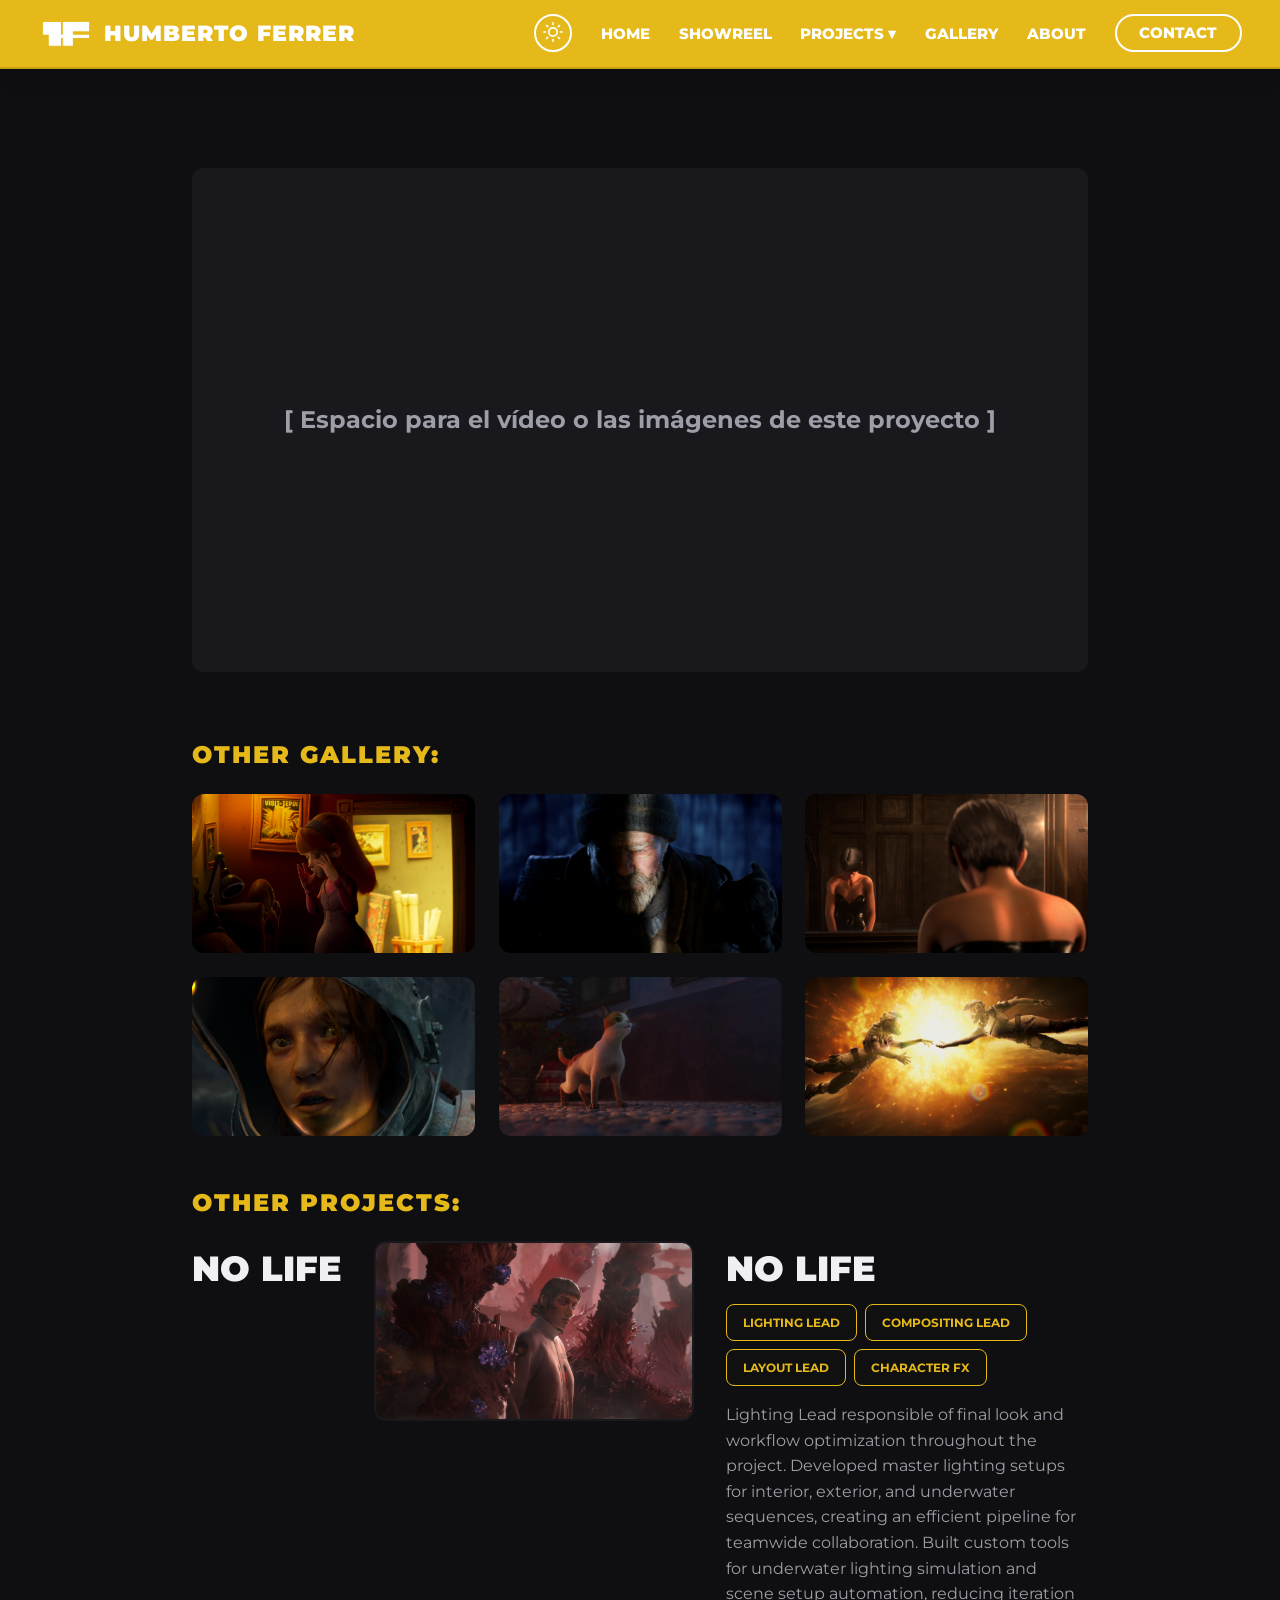
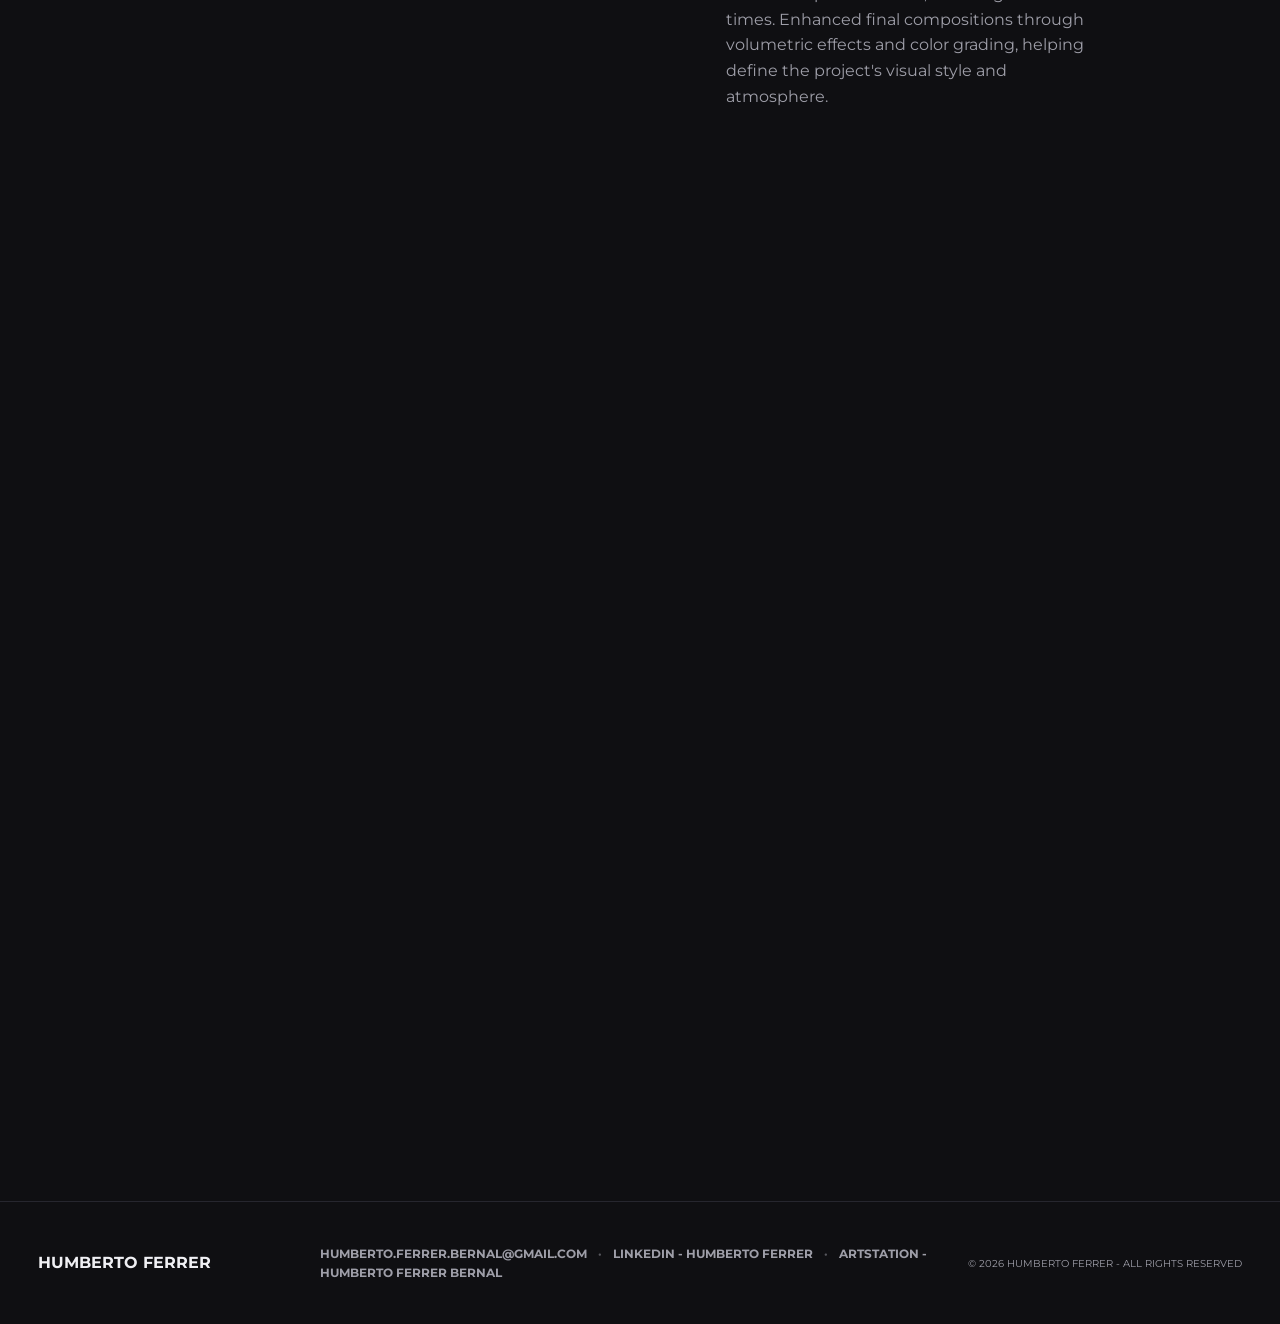
==== commit d97511d2: "Add files via upload" ====
--- a/project-placeholder.html
+++ b/project-placeholder.html
@@ -1,121 +1,111 @@
-<!DOCTYPE html>
-<html lang="es" data-theme="dark">
-<head>
-    <meta charset="UTF-8">
-    <meta name="viewport" content="width=device-width, initial-scale=1.0">
-    <title>Humberto Ferrer</title>
-    <!-- FAVICON / LOGO PESTAÑA NAVEGADOR -->
-    <link rel="icon" type="image/png" href="PIC_Logo.png">
-    <link rel="shortcut icon" href="PIC_Logo.png" type="image/x-icon">
-
-    <link rel="stylesheet" href="style.css">
-    <link href="https://fonts.googleapis.com/css2?family=Montserrat:wght@400;700;900&display=swap" rel="stylesheet">
-    <style>
-        .project-detail-hero {
-            padding: 8.5rem 15% 4rem;
-            text-align: left;
-        }
-        .project-media-wrapper {
-            width: 100%;
-            max-width: 100%; 
-            aspect-ratio: 16/9;
-            background-color: var(--card-bg);
-            display: flex;
-            align-items: center;
-            justify-content: center;
-            border-radius: 12px;
-            margin: 2rem 0 3rem 0;
-            font-size: 1.5rem;
-            color: var(--text-muted);
-            font-weight: bold;
-            overflow: hidden;
-            border: 2px solid transparent;
-            transition: all 0.3s ease;
-            cursor: zoom-in;
-        }
-        .project-media-wrapper:hover {
-            border-color: var(--accent);
-            box-shadow: 0 0 25px rgba(229, 185, 26, 0.4);
-        }
-        
-        .sendokai-grid {
-            display: grid;
-            grid-template-columns: repeat(2, 1fr);
-            gap: 1.5rem;
-            margin-top: 2rem;
-            margin-bottom: 3rem;
-        }
-        .sendokai-card {
-            width: 100%;
-            aspect-ratio: 16/9;
-            border-radius: 12px;
-            overflow: hidden;
-            background-color: var(--card-bg);
-            border: 2px solid transparent;
-            transition: all 0.3s ease;
-            cursor: zoom-in;
-        }
-        .sendokai-card:hover {
-            border-color: var(--accent);
-            box-shadow: 0 0 20px rgba(229, 185, 26, 0.4);
-            transform: scale(1.02);
-        }
-        .sendokai-card img {
-            width: 100%;
-            height: 100%;
-            object-fit: cover;
-        }
-
-        .back-btn {
-            display: inline-block;
-            margin-top: 3rem;
-            color: var(--accent);
-            text-decoration: none;
-            font-weight: bold;
-            font-size: 1.1rem;
-        }
-        .back-btn:hover { text-decoration: underline; }
-
-        @media screen and (max-width: 768px), screen and (orientation: portrait) {
-            .project-detail-hero {
-                padding: 7rem 5% 3rem !important;
-            }
-        }
-    </style>
-</head>
-<body id="project-detail-page">
-    <div id="lightbox" onclick="closeLightbox()">
-        <img id="lightbox-img" src="" alt="Pantalla Completa">
-    </div>
-
-    <div id="copy-tooltip">Copiado</div>
-    <div id="nav-container"></div>
-
-    <div class="project-detail-hero">
-        <p class="section-subtitle reveal" id="project-subtitle">— PROJECT SHOWCASE</p>
-        <h1 id="project-title" class="accent glow-text reveal">Cargando Proyecto...</h1>
-        
-        <div id="project-tags" class="project-roles reveal" style="margin-top: 1.2rem;"></div>
-
-        <hr class="divider reveal" id="project-divider" style="margin: 2.5rem 0; width: 100%;">
-        
-        <div id="project-desc-wrapper" class="reveal" style="margin-bottom: 2rem;">
-            <p id="project-desc" style="font-size: 1.15rem; color: var(--text-main); line-height: 1.8; max-width: 100%;"></p>
-        </div>
-
-        <div class="project-media-wrapper reveal" id="project-media">
-            [ Espacio para el vídeo o las imágenes de este proyecto ]
-        </div>
-
-        <div id="project-extra-content" class="reveal"></div>
-        
-        <div id="related-sections" style="margin-top: 4rem;"></div>
-        
-        <a href="https://humbertoferrerbernal.github.io/" class="back-btn reveal">&larr; Volver al Portfolio</a>
-    </div>
-
-    <div id="footer-container"></div>
-
-    <script src="script.js"></script>
-</body>
+<!DOCTYPE html> 
+<html lang="es" data-theme="dark"> 
+<head> 
+    <meta charset="UTF-8"> 
+    <meta name="viewport" content="width=device-width, initial-scale=1.0"> 
+    <title>Humberto Ferrer</title> 
+    <!-- FAVICON / LOGO PESTAÑA NAVEGADOR --> 
+    <link rel="icon" type="image/png" href="PIC_Logo.png"> 
+    <link rel="shortcut icon" href="PIC_Logo.png" type="image/x-icon"> 
+    <link rel="stylesheet" href="style.css"> 
+    <link href="https://fonts.googleapis.com/css2?family=Montserrat:wght@400;700;900&display=swap" rel="stylesheet"> 
+    <style> 
+        .project-detail-hero { 
+            padding: 8.5rem 15% 4rem; 
+            text-align: left; 
+        } 
+        .project-media-wrapper { 
+            width: 100%; 
+            max-width: 100%;  
+            aspect-ratio: 16/9; 
+            background-color: var(--card-bg); 
+            display: flex; 
+            align-items: center; 
+            justify-content: center; 
+            border-radius: 12px; 
+            margin: 2rem 0 3rem 0; 
+            font-size: 1.5rem; 
+            color: var(--text-muted); 
+            font-weight: bold; 
+            overflow: hidden; 
+            border: 2px solid transparent; 
+            transition: all 0.3s ease; 
+            cursor: zoom-in; 
+        } 
+        .project-media-wrapper:hover { 
+            border-color: var(--accent); 
+            box-shadow: 0 0 25px rgba(229, 185, 26, 0.4); 
+        } 
+                 
+        .sendokai-grid { 
+            display: grid; 
+            grid-template-columns: repeat(2, 1fr); 
+            gap: 1.5rem; 
+            margin-top: 2rem; 
+            margin-bottom: 3rem; 
+        } 
+        .sendokai-card { 
+            width: 100%; 
+            aspect-ratio: 16/9; 
+            border-radius: 12px; 
+            overflow: hidden; 
+            background-color: var(--card-bg); 
+            border: 2px solid transparent; 
+            transition: all 0.3s ease; 
+            cursor: zoom-in; 
+        } 
+        .sendokai-card:hover { 
+            border-color: var(--accent); 
+            box-shadow: 0 0 20px rgba(229, 185, 26, 0.4); 
+            transform: scale(1.02); 
+        } 
+        .sendokai-card img { 
+            width: 100%; 
+            height: 100%; 
+            object-fit: cover; 
+        } 
+        .back-btn { 
+            display: inline-block; 
+            margin-top: 3rem; 
+            color: var(--accent); 
+            text-decoration: none; 
+            font-weight: bold; 
+            font-size: 1.1rem; 
+        } 
+        .back-btn:hover { text-decoration: underline; } 
+        @media screen and (max-width: 768px), screen and (orientation: portrait) { 
+            .project-detail-hero { 
+                padding: 7rem 5% 3rem !important; 
+            } 
+        } 
+    </style> 
+</head> 
+<body id="project-detail-page"> 
+    <div id="lightbox" onclick="closeLightbox()"> 
+        <img id="lightbox-img" src="" alt="Pantalla Completa"> 
+    </div> 
+    <div id="copy-tooltip">Copiado</div> 
+    <div id="nav-container"></div> 
+    <div class="project-detail-hero"> 
+        <p class="section-subtitle reveal" id="project-subtitle">— PROJECT SHOWCASE</p> 
+        <h1 id="project-title" class="accent glow-text reveal">Cargando Proyecto...</h1> 
+                 
+        <div id="project-tags" class="project-roles reveal" style="margin-top: 1.2rem;"></div> 
+        <hr class="divider reveal" id="project-divider" style="margin: 2.5rem 0; width: 100%;"> 
+                 
+        <div id="project-desc-wrapper" class="reveal" style="margin-bottom: 2rem;"> 
+            <p id="project-desc" style="font-size: 1.15rem; color: var(--text-main); line-height: 1.8; max-width: 100%;"></p> 
+        </div> 
+        <div class="project-media-wrapper reveal" id="project-media"> 
+            [ Espacio para el vídeo o las imágenes de este proyecto ] 
+        </div> 
+        <div id="project-extra-content" class="reveal"></div> 
+                 
+        <div id="related-sections" style="margin-top: 4rem;"></div> 
+                 
+        <a href="https://humbertoferrerbernal.github.io/" class="back-btn reveal">&larr; Volver al Portfolio</a> 
+    </div> 
+    <div id="footer-container"></div> 
+    <script src="script.js"></script> 
+</body> 
 </html>
--- a/style.css
+++ b/style.css
@@ -1,781 +1,790 @@
-/* Variables de Color (MODO OSCURO POR DEFECTO) */
-:root {
-    --bg-color: #0f0f12; 
-    --card-bg: #18181d; 
-    --text-main: #f0f0f4;
-    --text-muted: #9e9ea8;
-    --accent: #E5B91A; 
-    --accent-hover: #C9A012;
-    --card-border: #26262e;
-    --nav-bg: #E5B91A;
-    --badge-bg: #22222a;
-    --divider-color: #26262e;
-}
-
-/* MODO CLARO DUAL */
-[data-theme="light"] {
-    --bg-color: #f2f2f4; 
-    --card-bg: #ffffff; 
-    --text-main: #111111;
-    --text-muted: #666666;
-    --accent: #E5B91A; 
-    --accent-hover: #C9A012;
-    --card-border: #e0e0e0;
-    --nav-bg: #E5B91A;
-    --badge-bg: #e5e5eb;
-    --divider-color: #dcdce0;
-}
-
-* { margin: 0; padding: 0; box-sizing: border-box; font-family: 'Montserrat', sans-serif; }
-body { 
-    background-color: var(--bg-color); 
-    color: var(--text-main); 
-    line-height: 1.6; 
-    transition: background-color 0.3s ease, color 0.3s ease;
-    overflow-x: hidden;
-}
-
-/* Tipografía */
-h1 { font-size: 5rem; font-weight: 900; line-height: 1.1; } 
-h2 { font-size: 55px; font-weight: 900; margin-bottom: 2rem; text-transform: uppercase; }
-
-.accent { color: var(--accent); }
-.glow-text { text-shadow: 0 0 15px rgba(229, 185, 26, 0.4), 0 0 30px rgba(229, 185, 26, 0.2); }
-
-.center { text-align: center; }
-.left { text-align: left; }
-
-.section-subtitle {
-    font-size: 0.8rem; letter-spacing: 2px; color: var(--text-muted); text-transform: uppercase; margin-bottom: 0.5rem; font-weight: bold;
-}
-
-/* Separadores */
-.divider { border: 0; height: 1px; background: var(--divider-color); margin: 0 15%; }
-
-/* Navegación (Banner superior amarillo con TEXTO BLANCO SIN SOMBRAS) */
-nav {
-    display: flex; justify-content: space-between; align-items: center; 
-    padding: 0.9rem 3%; 
-    position: fixed; width: 100%; top: 0; z-index: 100;
-    background: #E5B91A !important;
-    box-shadow: 0 4px 20px rgba(0,0,0,0.15);
-    border-bottom: 2px solid #C9A012;
-}
-
-/* LOGO - SIN SOMBRA DE TEXTO */
-.logo a { 
-    font-weight: 900; 
-    font-size: 1.35rem; 
-    letter-spacing: 1px; 
-    color: #ffffff !important;
-    text-shadow: none !important;
-    text-decoration: none;
-    display: flex;
-    align-items: center;
-    gap: 0.6rem;
-}
-
-.logo-img {
-    height: 32px;
-    width: auto;
-    object-fit: contain;
-}
-
-.nav-links { display: flex; gap: 1.8rem; list-style: none; align-items: center; }
-.nav-links a { 
-    color: #ffffff !important;
-    text-shadow: none !important;
+/* Variables de Color (MODO OSCURO POR DEFECTO) */ 
+:root { 
+    --bg-color: #0f0f12;  
+    --card-bg: #18181d;  
+    --text-main: #f0f0f4; 
+    --text-muted: #9e9ea8; 
+    --accent: #E5B91A;  
+    --accent-hover: #C9A012; 
+    --card-border: #26262e; 
+    --nav-bg: #E5B91A; 
+    --badge-bg: #22222a; 
+    --divider-color: #26262e; 
+}
+
+/* MODO CLARO DUAL */ 
+[data-theme="light"] { 
+    --bg-color: #f2f2f4;  
+    --card-bg: #ffffff;  
+    --text-main: #111111; 
+    --text-muted: #666666; 
+    --accent: #E5B91A;  
+    --accent-hover: #C9A012; 
+    --card-border: #e0e0e0; 
+    --nav-bg: #E5B91A; 
+    --badge-bg: #e5e5eb; 
+    --divider-color: #dcdce0; 
+}
+
+* { margin: 0; padding: 0; box-sizing: border-box; font-family: 'Montserrat', sans-serif; } 
+body {  
+    background-color: var(--bg-color);  
+    color: var(--text-main);  
+    line-height: 1.6;  
+    transition: background-color 0.3s ease, color 0.3s ease; 
+    overflow-x: hidden; 
+}
+
+/* Tipografía */ 
+h1 { font-size: 5rem; font-weight: 900; line-height: 1.1; }  
+h2 { font-size: 55px; font-weight: 900; margin-bottom: 2rem; text-transform: uppercase; } 
+.accent { color: var(--accent); } 
+.glow-text { text-shadow: 0 0 15px rgba(229, 185, 26, 0.4), 0 0 30px rgba(229, 185, 26, 0.2); } 
+.center { text-align: center; } 
+.left { text-align: left; } 
+.section-subtitle {  
+    font-size: 0.8rem; letter-spacing: 2px; color: var(--text-muted); text-transform: uppercase; margin-bottom: 0.5rem; font-weight: bold; 
+}
+
+/* Separadores */ 
+.divider { border: 0; height: 1px; background: var(--divider-color); margin: 0 15%; } 
+
+/* Navegación (Banner superior amarillo con TEXTO BLANCO SIN SOMBRAS) */ 
+nav {  
+    display: flex; justify-content: space-between; align-items: center;  
+    padding: 0.9rem 3%;  
+    position: fixed; width: 100%; top: 0; z-index: 100; 
+    background: #E5B91A !important; 
+    box-shadow: 0 4px 20px rgba(0,0,0,0.15); 
+    border-bottom: 2px solid #C9A012; 
+}
+
+/* LOGO - SIN SOMBRA DE TEXTO */ 
+.logo a {  
+    font-weight: 900;  
+    font-size: 1.35rem;  
+    letter-spacing: 1px;  
+    color: #ffffff !important; 
+    text-shadow: none !important; 
     text-decoration: none; 
-    font-size: 0.95rem; 
-    font-weight: 800; 
-    transition: opacity 0.2s, color 0.2s; 
-}
-.nav-links a:hover { opacity: 0.85; text-decoration: underline; }
-
-/* Botón modo claro/oscuro escritorio */
-.theme-toggle-btn {
-    background: transparent;
-    border: 2px solid #ffffff;
-    color: #ffffff;
-    width: 38px;
-    height: 38px;
-    border-radius: 50%;
-    display: flex;
-    align-items: center;
-    justify-content: center;
-    cursor: pointer;
-    transition: all 0.3s ease;
-    outline: none;
-    padding: 0;
-}
-.theme-toggle-btn:hover {
-    background: #ffffff;
-    color: #E5B91A;
-}
-.theme-toggle-btn svg {
-    width: 20px;
-    height: 20px;
-    stroke: currentColor;
-    fill: none;
-    stroke-width: 2;
-    stroke-linecap: round;
-    stroke-linejoin: round;
-}
-
-/* Botón Hamburguesa Móvil */
-.hamburger-btn {
-    display: none;
-    background: transparent;
-    border: none;
-    cursor: pointer;
-    padding: 5px;
-    flex-direction: column;
-    justify-content: space-around;
-    width: 32px;
-    height: 26px;
-    z-index: 101;
-}
-
-.hamburger-btn span {
-    display: block;
-    width: 100%;
-    height: 3px;
-    background-color: #ffffff;
-    border-radius: 2px;
-    transition: all 0.3s ease;
-}
-
-/* Menú Desplegable Móvil */
-.mobile-menu-dropdown {
-    display: none;
-    position: absolute;
-    top: 100%;
-    right: 10px;
-    background-color: var(--card-bg);
-    min-width: 200px;
-    border-radius: 12px;
-    box-shadow: 0 10px 25px rgba(0,0,0,0.4);
-    border: 1px solid var(--card-border);
-    overflow: hidden;
-    z-index: 99;
-    flex-direction: column;
-}
-
-.mobile-menu-dropdown.active {
-    display: flex;
-}
-
-.mobile-menu-dropdown a, 
-.mobile-menu-dropdown button {
-    padding: 12px 18px;
-    color: var(--text-main);
-    text-decoration: none;
-    font-weight: bold;
-    font-size: 0.9rem;
-    border-bottom: 1px solid var(--card-border);
-    text-align: left;
-    background: transparent;
-    border-left: none;
-    border-right: none;
-    border-top: none;
-    width: 100%;
-    cursor: pointer;
-    font-family: inherit;
-}
-
-.mobile-menu-dropdown a:hover, 
-.mobile-menu-dropdown button:hover {
-    background-color: var(--bg-color);
-    color: var(--accent);
-}
-
-.dropdown { position: relative; display: inline-block; }
-.dropdown-content {
-    display: none; position: absolute; background-color: var(--card-bg); min-width: 180px;
-    box-shadow: 0 8px 16px rgba(0,0,0,0.3); z-index: 1; border-radius: 8px; overflow: hidden; top: 100%; left: 50%; transform: translateX(-50%);
-    border: 1px solid var(--card-border);
-}
-.dropdown:hover .dropdown-content { display: block; }
-.dropdown-content a { color: var(--text-main) !important; text-shadow: none !important; padding: 12px 16px; display: block; border-bottom: 1px solid var(--card-border); font-size: 0.85rem;}
-.dropdown-content a:hover { background-color: var(--bg-color); color: var(--accent) !important; }
-
-/* Botón CONTACT en el banner (Borde blanco, sin color dentro) */
-.btn-contact { 
-    background-color: transparent !important; 
+    display: flex; 
+    align-items: center; 
+    gap: 0.6rem; 
+}
+
+.logo-img { 
+    height: 32px; 
+    width: auto; 
+    object-fit: contain; 
+}
+
+.nav-links { display: flex; gap: 1.8rem; list-style: none; align-items: center; } 
+.nav-links a {  
     color: #ffffff !important; 
-    border: 2px solid #ffffff !important;
-    text-shadow: none !important;
-    padding: 0.45rem 1.4rem; 
-    border-radius: 20px; 
-    transition: all 0.3s ease !important; 
-}
-.btn-contact:hover { 
-    background-color: #ffffff !important; 
-    color: #E5B91A !important;
-    box-shadow: 0 0 12px rgba(255,255,255,0.4);
-    text-decoration: none !important;
-}
-
-/* Hero Section */
-.hero { 
-    min-height: auto; 
+    text-shadow: none !important; 
+    text-decoration: none;  
+    font-size: 0.95rem;  
+    font-weight: 800;  
+    transition: opacity 0.2s, color 0.2s;  
+}
+.nav-links a:hover { opacity: 0.85; text-decoration: underline; } 
+
+/* Botón modo claro/oscuro escritorio */ 
+.theme-toggle-btn { 
+    background: transparent; 
+    border: 2px solid #ffffff; 
+    color: #ffffff; 
+    width: 38px; 
+    height: 38px; 
+    border-radius: 50%; 
     display: flex; 
     align-items: center; 
     justify-content: center; 
-    padding: 11.5rem 15% 5rem 15%; 
-    background-color: var(--bg-color); 
-    text-align: center;
-}
-.hero-content { 
+    cursor: pointer; 
+    transition: all 0.3s ease; 
+    outline: none; 
+    padding: 0; 
+}
+.theme-toggle-btn:hover { 
+    background: #ffffff; 
+    color: #E5B91A; 
+}
+.theme-toggle-btn svg { 
+    width: 20px; 
+    height: 20px; 
+    stroke: currentColor; 
+    fill: none; 
+    stroke-width: 2; 
+    stroke-linecap: round; 
+    stroke-linejoin: round; 
+}
+
+/* Botón Hamburguesa Móvil */ 
+.hamburger-btn { 
+    display: none; 
+    background: transparent; 
+    border: none; 
+    cursor: pointer; 
+    padding: 5px; 
+    flex-direction: column; 
+    justify-content: space-around; 
+    width: 32px; 
+    height: 26px; 
+    z-index: 101; 
+}
+
+.hamburger-btn span { 
+    display: block; 
+    width: 100%; 
+    height: 3px; 
+    background-color: #ffffff; 
+    border-radius: 2px; 
+    transition: all 0.3s ease; 
+}
+
+/* Menú Desplegable Móvil */ 
+.mobile-menu-dropdown { 
+    display: none; 
+    position: absolute; 
+    top: 100%; 
+    right: 10px; 
+    background-color: var(--card-bg); 
+    min-width: 200px; 
+    border-radius: 12px; 
+    box-shadow: 0 10px 25px rgba(0,0,0,0.4); 
+    border: 1px solid var(--card-border); 
+    overflow: hidden; 
+    z-index: 99; 
+    flex-direction: column; 
+}
+
+.mobile-menu-dropdown.active { 
     display: flex; 
-    justify-content: center; 
-    align-items: center; 
-    width: 100%; 
-    text-align: center;
-}
-.titles { 
-    text-align: center; 
-    width: 100%;
-}
-.titles h1 {
-    text-align: center;
-}
-.hero-greeting {
-    font-size: 1.35rem;
-    font-weight: 400;
-    color: var(--text-main);
-    margin-bottom: 0.8rem;
-    letter-spacing: 0.5px;
-}
-
-/* Sección Showreel */
-.showreel-section {
-    padding-top: 1rem !important;
-}
-
-.showreel-title {
-    margin-bottom: 1.2rem !important;
-}
-
-.showreel-bio {
-    width: 100%;
-    max-width: 100%;
-    margin-bottom: 2rem;
-    color: var(--text-muted);
-    font-size: 1.05rem;
-    line-height: 1.7;
-}
-.showreel-bio p { margin-bottom: 0.8rem; }
-
-.video-container { 
-    position: relative; padding-bottom: 56.25%; height: 0; overflow: hidden; border-radius: 12px; 
-    box-shadow: 0 10px 30px rgba(0,0,0,0.3); margin-top: 1rem; 
-    border: 2px solid transparent; transition: all 0.3s ease; cursor: pointer;
-}
-.video-container:hover {
-    box-shadow: 0 0 25px rgba(229, 185, 26, 0.4); border-color: var(--accent);
-}
-.video-container iframe { position: absolute; top: 0; left: 0; width: 100%; height: 100%; border: none; }
-
-.video-overlay {
-    position: absolute; top: 0; left: 0; width: 100%; height: 100%;
-    background-color: #111111; 
-    z-index: 10; display: flex; align-items: center; justify-content: center;
-    transition: opacity 0.3s; overflow: hidden;
-}
-.video-overlay img {
-    position: absolute; top: 0; left: 0; width: 100%; height: 100%;
-    object-fit: cover; opacity: 0.7; z-index: 1;
-}
-.play-btn {
-    width: 80px; height: 80px; background-color: var(--accent);
-    border-radius: 50%; display: flex; align-items: center; justify-content: center;
-    color: #111; font-size: 35px; padding-left: 8px; 
-    box-shadow: 0 0 20px rgba(229, 185, 26, 0.6); transition: 0.3s; z-index: 2;
-}
-.video-container:hover .play-btn { transform: scale(1.1); }
-
-/* Sections general */
-.section { padding: 4rem 15%; }
-
-/* Projects Grid (Formato Estándar) */
-.projects-grid { display: grid; grid-template-columns: repeat(2, 1fr); gap: 2rem; }
-
-/* Tarjetas de Featured Projects */
-.featured-grid .project-card {
-    height: 410px;
-}
-.featured-grid .project-card.large {
-    height: 560px;
-}
-
-/* Gallery desde fuera: Cuadrícula de 2 columnas (2x3) */
-.gallery-grid-2col {
-    display: grid;
-    grid-template-columns: repeat(2, 1fr) !important;
-    gap: 2rem !important;
-}
-
-.project-card {
-    position: relative;
-    background-color: transparent; 
-    border: none; 
-    display: block; 
-    text-decoration: none; 
-    border-radius: 12px;
-    overflow: hidden;
-    height: 400px; 
-    transition: all 0.3s ease;
-}
-
-.project-card.large { grid-column: 1 / -1; height: 560px; }
-.project-card:hover { 
-    box-shadow: 0 0 25px rgba(229, 185, 26, 0.5); 
-    transform: translateY(-5px); 
-}
-
-.project-img {
-    position: absolute; top: 0; left: 0;
-    height: 100%; width: 100%; 
-    background-color: #111; 
-    display: flex; align-items: center; justify-content: center;
-    color: #444; font-weight: bold; font-size: 1.2rem; 
-    z-index: 1;
-}
-.project-img img { width: 100%; height: 100%; object-fit: cover; }
-
-.project-info { 
-    position: absolute; bottom: 0; left: 0; width: 100%;
-    padding: 2.5rem 2rem; 
-    text-align: left; 
-    z-index: 3;
-}
-.project-info h3 { 
-    margin-bottom: 0.8rem; 
-    color: #ffffff; 
-    font-size: 1.8rem; 
-    text-shadow: 0 2px 4px rgba(0,0,0,0.8);
-}
-
-.project-roles { display: flex; flex-wrap: wrap; gap: 0.5rem; }
-
-.role-tag {
-    font-size: 0.75rem; 
-    background: rgba(17, 17, 17, 0.85); 
-    color: var(--accent); 
-    border: 1px solid var(--accent); 
-    padding: 0.5rem 1rem; 
-    border-radius: 8px; 
-    font-weight: bold; 
-    text-transform: uppercase;
-    backdrop-filter: blur(4px); 
-}
-
-.detail-page-tag {
-    font-size: 0.85rem !important;
-    padding: 0.6rem 1.2rem !important;
-    border-radius: 8px !important;
-}
-
-/* Contacto */
-.contact-container {
-    display: flex; gap: 4rem; align-items: center; background-color: var(--card-bg);
-    padding: 2.5rem 3.5rem; border-radius: 20px; border: 1px solid var(--card-border);
-}
-.contact-img .img-placeholder {
-    width: 260px; height: 260px; background: #e0e0e0; border-radius: 12px;
-    display: flex; align-items: center; justify-content: center; color: var(--text-muted); font-weight: bold; overflow: hidden;
-}
-
-.contact-title {
-    margin-bottom: 0.8rem !important;
-}
-.contact-bio {
-    font-size: 1.05rem;
-    color: var(--text-main);
-    line-height: 1.6;
-    margin-bottom: 1rem;
-}
-
-.btn-primary {
-    display: inline-block; background-color: var(--accent); color: #111; text-decoration: none;
-    padding: 0.8rem 1.8rem; border-radius: 25px; font-weight: bold; margin: 0.8rem 0 1.2rem 0; transition: all 0.3s ease;
-}
-.btn-primary:hover { 
-    background-color: var(--accent-hover);
-    box-shadow: 0 0 20px rgba(229, 185, 26, 0.6);
-}
-
-.social-links { display: flex; gap: 1rem; flex-wrap: wrap; align-items: center; }
-
-.social-links a, 
-.mail-expand-wrapper,
-.phone-expand-wrapper {
-    border: 1px solid var(--card-border); 
+}
+
+.mobile-menu-dropdown a,  
+.mobile-menu-dropdown button { 
+    padding: 12px 18px; 
     color: var(--text-main); 
     text-decoration: none; 
-    padding: 0.55rem 1.2rem;
-    border-radius: 20px; 
-    font-size: 0.85rem; 
     font-weight: bold; 
-    transition: all 0.3s ease;
+    font-size: 0.9rem; 
+    border-bottom: 1px solid var(--card-border); 
+    text-align: left; 
+    background: transparent; 
+    border-left: none; 
+    border-right: none; 
+    border-top: none; 
+    width: 100%; 
     cursor: pointer; 
-    display: inline-flex; 
-    align-items: center; 
-    background: var(--card-bg);
-}
-
-.social-links a:hover, 
-.mail-expand-wrapper:hover,
-.phone-expand-wrapper:hover { 
+    font-family: inherit; 
+}
+
+.mobile-menu-dropdown a:hover,  
+.mobile-menu-dropdown button:hover { 
+    background-color: var(--bg-color); 
+    color: var(--accent); 
+}
+
+.dropdown { position: relative; display: inline-block; } 
+.dropdown-content { 
+    display: none; position: absolute; background-color: var(--card-bg); min-width: 180px; 
+    box-shadow: 0 8px 16px rgba(0,0,0,0.3); z-index: 1; border-radius: 8px; overflow: hidden; top: 100%; left: 50%; transform: translateX(-50%); 
+    border: 1px solid var(--card-border); 
+}
+.dropdown:hover .dropdown-content { display: block; } 
+.dropdown-content a { color: var(--text-main) !important; text-shadow: none !important; padding: 12px 16px; display: block; border-bottom: 1px solid var(--card-border); font-size: 0.85rem;} 
+.dropdown-content a:hover { background-color: var(--bg-color); color: var(--accent) !important; } 
+
+/* Botón CONTACT en el banner (Borde blanco, sin color dentro) */ 
+.btn-contact {  
+    background-color: transparent !important;  
+    color: #ffffff !important;  
+    border: 2px solid #ffffff !important; 
+    text-shadow: none !important; 
+    padding: 0.45rem 1.4rem;  
+    border-radius: 20px;  
+    transition: all 0.3s ease !important;  
+}
+.btn-contact:hover {  
+    background-color: #ffffff !important;  
+    color: #E5B91A !important; 
+    box-shadow: 0 0 12px rgba(255,255,255,0.4); 
+    text-decoration: none !important; 
+}
+
+/* Hero Section */ 
+.hero {  
+    min-height: auto;  
+    display: flex;  
+    align-items: center;  
+    justify-content: center;  
+    padding: 11.5rem 15% 5rem 15%;  
+    background-color: var(--bg-color);  
+    text-align: center; 
+}
+.hero-content {  
+    display: flex;  
+    justify-content: center;  
+    align-items: center;  
+    width: 100%;  
+    text-align: center; 
+}
+.titles {  
+    text-align: center;  
+    width: 100%; 
+}
+.titles h1 { 
+    text-align: center; 
+}
+.hero-greeting { 
+    font-size: 1.35rem; 
+    font-weight: 400; 
+    color: var(--text-main); 
+    margin-bottom: 0.8rem; 
+    letter-spacing: 0.5px; 
+}
+.hero-greeting strong { 
+    font-weight: 900; 
+}
+
+/* Sección Showreel */ 
+.showreel-section { 
+    padding-top: 1rem !important; 
+}
+.showreel-title { 
+    margin-bottom: 1.2rem !important; 
+}
+.showreel-bio { 
+    width: 100%; 
+    max-width: 100%; 
+    margin-bottom: 2rem; 
+    color: var(--text-muted); 
+    font-size: 1.05rem; 
+    line-height: 1.7; 
+}
+.showreel-bio p { margin-bottom: 0.8rem; } 
+
+.video-container {  
+    position: relative; padding-bottom: 56.25%; height: 0; overflow: hidden; border-radius: 12px;  
+    box-shadow: 0 10px 30px rgba(0,0,0,0.3); margin-top: 1rem;  
+    border: 2px solid transparent; transition: all 0.3s ease; cursor: pointer; 
+}
+.video-container:hover { 
+    box-shadow: 0 0 25px rgba(229, 185, 26, 0.4); border-color: var(--accent); 
+}
+.video-container iframe { position: absolute; top: 0; left: 0; width: 100%; height: 100%; border: none; } 
+
+.video-overlay { 
+    position: absolute; top: 0; left: 0; width: 100%; height: 100%; 
+    background-color: #111111;  
+    z-index: 10; display: flex; align-items: center; justify-content: center; 
+    transition: opacity 0.3s; overflow: hidden; 
+}
+.video-overlay img { 
+    position: absolute; top: 0; left: 0; width: 100%; height: 100%; 
+    object-fit: cover; opacity: 0.7; z-index: 1; 
+}
+.play-btn { 
+    width: 80px; height: 80px; background-color: var(--accent); 
+    border-radius: 50%; display: flex; align-items: center; justify-content: center; 
+    color: #111; font-size: 35px; padding-left: 8px;  
+    box-shadow: 0 0 20px rgba(229, 185, 26, 0.6); transition: 0.3s; z-index: 2; 
+}
+.video-container:hover .play-btn { transform: scale(1.1); } 
+
+/* Sections general */ 
+.section { padding: 4rem 15%; } 
+
+/* Projects Grid (Formato Estándar) */ 
+.projects-grid { display: grid; grid-template-columns: repeat(2, 1fr); gap: 2rem; } 
+
+/* Tarjetas de Featured Projects */ 
+.featured-grid .project-card { 
+    height: 410px; 
+}
+.featured-grid .project-card.large { 
+    height: 560px; 
+}
+
+/* Gallery desde fuera: Cuadrícula de 2 columnas (2x3) */ 
+.gallery-grid-2col { 
+    display: grid; 
+    grid-template-columns: repeat(2, 1fr) !important; 
+    gap: 2rem !important; 
+}
+
+.project-card { 
+    position: relative; 
+    background-color: transparent;  
+    border: none;  
+    display: block;  
+    text-decoration: none;  
+    border-radius: 12px; 
+    overflow: hidden; 
+    height: 400px;  
+    transition: all 0.3s ease; 
+}
+
+.project-card.large { grid-column: 1 / -1; height: 560px; } 
+.project-card:hover {  
+    box-shadow: 0 0 25px rgba(229, 185, 26, 0.5);  
+    transform: translateY(-5px);  
+}
+
+.project-img { 
+    position: absolute; top: 0; left: 0; 
+    height: 100%; width: 100%;  
+    background-color: #111;  
+    display: flex; align-items: center; justify-content: center; 
+    color: #444; font-weight: bold; font-size: 1.2rem;  
+    z-index: 1; 
+}
+.project-img img { width: 100%; height: 100%; object-fit: cover; } 
+
+.project-info {  
+    position: absolute; bottom: 0; left: 0; width: 100%; 
+    padding: 2.5rem 2rem;  
+    text-align: left;  
+    z-index: 3; 
+}
+.project-info h3 {  
+    margin-bottom: 0.8rem;  
+    color: #ffffff;  
+    font-size: 1.8rem;  
+    text-shadow: 0 2px 4px rgba(0,0,0,0.8); 
+}
+
+.project-roles { display: flex; flex-wrap: wrap; gap: 0.5rem; } 
+
+.role-tag { 
+    font-size: 0.75rem;  
+    background: rgba(17, 17, 17, 0.85);  
+    color: var(--accent);  
+    border: 1px solid var(--accent);  
+    padding: 0.5rem 1rem;  
+    border-radius: 8px;  
+    font-weight: bold;  
+    text-transform: uppercase; 
+    backdrop-filter: blur(4px);  
+}
+
+.detail-page-tag { 
+    font-size: 0.85rem !important; 
+    padding: 0.6rem 1.2rem !important; 
+    border-radius: 8px !important; 
+}
+
+/* Contacto */ 
+.contact-container { 
+    display: flex; gap: 4rem; align-items: center; background-color: var(--card-bg); 
+    padding: 2.5rem 3.5rem; border-radius: 20px; border: 1px solid var(--card-border); 
+}
+.contact-img .img-placeholder { 
+    width: 260px; height: 260px; background: #e0e0e0; border-radius: 12px; 
+    display: flex; align-items: center; justify-content: center; color: var(--text-muted); font-weight: bold; overflow: hidden; 
+}
+
+.contact-title { 
+    margin-bottom: 0.8rem !important; 
+}
+.contact-bio { 
+    font-size: 1.05rem; 
+    color: var(--text-main); 
+    line-height: 1.6; 
+    margin-bottom: 1rem; 
+}
+
+.btn-primary { 
+    display: inline-block; background-color: var(--accent); color: #111; text-decoration: none; 
+    padding: 0.8rem 1.8rem; border-radius: 25px; font-weight: bold; margin: 0.8rem 0 1.2rem 0; transition: all 0.3s ease; 
+}
+.btn-primary:hover {  
+    background-color: var(--accent-hover); 
+    box-shadow: 0 0 20px rgba(229, 185, 26, 0.6); 
+}
+
+.social-links { display: flex; gap: 1rem; flex-wrap: wrap; align-items: center; } 
+
+.social-links a,  
+.mail-expand-wrapper, 
+.phone-expand-wrapper { 
+    border: 1px solid var(--card-border);  
+    color: var(--text-main);  
+    text-decoration: none;  
+    padding: 0.55rem 1.2rem; 
+    border-radius: 20px;  
+    font-size: 0.85rem;  
+    font-weight: bold;  
+    transition: all 0.3s ease; 
+    cursor: pointer;  
+    display: inline-flex;  
+    align-items: center;  
+    background: var(--card-bg); 
+}
+
+.social-links a:hover,  
+.mail-expand-wrapper:hover, 
+.phone-expand-wrapper:hover {  
+    background-color: var(--card-bg);  
+    color: var(--accent);  
+    border-color: var(--accent); 
+    box-shadow: 0 0 18px rgba(229, 185, 26, 0.6); 
+    transform: translateY(-2px); 
+}
+
+.glow-highlight { 
+    animation: flashYellowGlow 1.8s ease-in-out; 
+}
+
+@keyframes flashYellowGlow { 
+    0% { 
+        border-color: var(--accent); 
+        box-shadow: 0 0 25px rgba(229, 185, 26, 0.9); 
+        color: var(--accent); 
+        transform: scale(1.05); 
+    } 
+    50% { 
+        border-color: var(--accent); 
+        box-shadow: 0 0 35px rgba(229, 185, 26, 1); 
+        color: var(--accent); 
+        transform: scale(1.05); 
+    } 
+    100% { 
+        border-color: var(--card-border); 
+        box-shadow: none; 
+        color: var(--text-main); 
+        transform: scale(1); 
+    } 
+}
+
+.mail-expand-wrapper, .phone-expand-wrapper { 
+    overflow: hidden; 
+    white-space: nowrap; 
+}
+.mail-expanded-address, .phone-expanded-address { 
+    max-width: 0; 
+    opacity: 0; 
+    display: inline-block; 
+    transition: max-width 0.4s ease, opacity 0.3s ease; 
+    font-weight: 500; 
+}
+.mail-expand-wrapper.expanded .mail-expanded-address, 
+.phone-expand-wrapper.expanded .phone-expanded-address { 
+    max-width: 320px; 
+    opacity: 1; 
+    margin-left: 4px; 
+}
+.mail-expand-wrapper.expanded, 
+.phone-expand-wrapper.expanded { 
+    border-color: var(--accent); 
+    color: var(--accent); 
+    box-shadow: 0 0 15px rgba(229, 185, 26, 0.4); 
+}
+
+.related-section-title { 
+    color: var(--accent); 
+    font-size: 1.5rem !important;  
+    letter-spacing: 2px; 
+    margin: 3rem 0 1.2rem 0; 
+    font-weight: 900; 
+}
+
+/* FORMATO HORIZONTAL PARA OTHER PROJECTS EN DETALLE */ 
+.other-projects-flex-container { 
+    display: flex; 
+    flex-direction: column; 
+    gap: 2rem; 
+    margin-bottom: 2rem; 
+}
+
+.other-project-row { 
+    display: flex; 
+    gap: 2rem; 
+    align-items: flex-start; 
+}
+
+.other-project-thumb { 
+    width: 320px; 
+    flex-shrink: 0; 
+    aspect-ratio: 16 / 9; 
+    border-radius: 12px; 
+    overflow: hidden; 
+    position: relative; 
     background-color: var(--card-bg); 
+    border: 2px solid transparent; 
+    transition: all 0.3s ease; 
+    text-decoration: none; 
+    display: block; 
+}
+
+.other-project-thumb:hover { 
+    border-color: var(--accent); 
+    box-shadow: 0 0 20px rgba(229, 185, 26, 0.4); 
+    transform: translateY(-3px); 
+}
+
+.other-project-thumb img { 
+    width: 100%; 
+    height: 100%; 
+    object-fit: cover; 
+}
+
+.other-project-content { 
+    flex: 1; 
+    display: flex; 
+    flex-direction: column; 
+    justify-content: flex-start; 
+}
+
+.other-project-title-link { 
+    text-decoration: none; 
+    color: var(--text-main); 
+    display: inline-block; 
+}
+
+.other-project-title-link h3 { 
+    font-size: 2.2rem; 
+    font-weight: 900; 
+    margin-bottom: 0.4rem; 
+    transition: color 0.2s ease; 
+}
+
+.other-project-title-link:hover h3 { 
     color: var(--accent); 
-    border-color: var(--accent);
-    box-shadow: 0 0 18px rgba(229, 185, 26, 0.6);
-    transform: translateY(-2px);
-}
-
-.glow-highlight {
-    animation: flashYellowGlow 1.8s ease-in-out;
-}
-
-@keyframes flashYellowGlow {
-    0% {
-        border-color: var(--accent);
-        box-shadow: 0 0 25px rgba(229, 185, 26, 0.9);
-        color: var(--accent);
-        transform: scale(1.05);
-    }
-    50% {
-        border-color: var(--accent);
-        box-shadow: 0 0 35px rgba(229, 185, 26, 1);
-        color: var(--accent);
-        transform: scale(1.05);
-    }
-    100% {
-        border-color: var(--card-border);
-        box-shadow: none;
-        color: var(--text-main);
-        transform: scale(1);
-    }
-}
-
-.mail-expand-wrapper, .phone-expand-wrapper {
-    overflow: hidden;
-    white-space: nowrap;
-}
-.mail-expanded-address, .phone-expanded-address {
-    max-width: 0;
-    opacity: 0;
-    display: inline-block;
-    transition: max-width 0.4s ease, opacity 0.3s ease;
-    font-weight: 500;
-}
-.mail-expand-wrapper.expanded .mail-expanded-address,
-.phone-expand-wrapper.expanded .phone-expanded-address {
-    max-width: 320px;
-    opacity: 1;
-    margin-left: 4px;
-}
-.mail-expand-wrapper.expanded,
-.phone-expand-wrapper.expanded {
-    border-color: var(--accent);
-    color: var(--accent);
-    box-shadow: 0 0 15px rgba(229, 185, 26, 0.4);
-}
-
-.related-section-title {
-    color: var(--accent);
-    font-size: 1.5rem !important; 
-    letter-spacing: 2px;
-    margin: 3rem 0 1.2rem 0;
-    font-weight: 900;
-}
-
-/* FORMATO HORIZONTAL PARA OTHER PROJECTS EN DETALLE */
-.other-projects-flex-container {
-    display: flex;
-    flex-direction: column;
-    gap: 2rem;
-    margin-bottom: 2rem;
-}
-
-.other-project-row {
-    display: flex;
-    gap: 2rem;
-    align-items: flex-start;
-}
-
-.other-project-thumb {
-    width: 320px;
-    flex-shrink: 0;
-    aspect-ratio: 16 / 9;
-    border-radius: 12px;
-    overflow: hidden;
-    position: relative;
-    background-color: var(--card-bg);
-    border: 2px solid transparent;
-    transition: all 0.3s ease;
-    text-decoration: none;
-    display: block;
-}
-
-.other-project-thumb:hover {
-    border-color: var(--accent);
-    box-shadow: 0 0 20px rgba(229, 185, 26, 0.4);
-    transform: translateY(-3px);
-}
-
-.other-project-thumb img {
-    width: 100%;
-    height: 100%;
-    object-fit: cover;
-}
-
-.other-project-content {
-    flex: 1;
-    display: flex;
-    flex-direction: column;
-    justify-content: flex-start;
-}
-
-.other-project-title-link {
-    text-decoration: none;
-    color: var(--text-main);
-    display: inline-block;
-}
-
-.other-project-title-link h3 {
-    font-size: 2.2rem;
-    font-weight: 900;
-    margin-bottom: 0.4rem;
-    transition: color 0.2s ease;
-}
-
-.other-project-title-link:hover h3 {
-    color: var(--accent);
-}
-
-.other-project-roles {
-    display: flex;
-    flex-wrap: wrap;
-    gap: 0.5rem;
-    margin-bottom: 1rem;
-}
-
-.other-project-desc {
-    font-size: 1rem;
-    color: var(--text-muted);
-    line-height: 1.6;
-}
-
-/* SECCIÓN OTHER GALLERY (Flex Centrado) */
-.mini-gallery-flex-grid {
-    display: flex;
-    flex-wrap: wrap;
-    justify-content: center;
-    gap: 1.5rem;
-    margin-bottom: 2rem;
-}
-
-.mini-gallery-flex-grid .project-card {
-    width: calc((100% - 3rem) / 3);
-    height: auto !important;
-    aspect-ratio: 16 / 9 !important;
-}
-
-/* Footer (ESCRITORIO) */
-.footer {
-    display: flex; justify-content: space-between; align-items: center; 
-    padding: 3rem 3%; 
-    border-top: 1px solid var(--card-border); font-size: 0.75rem; text-transform: uppercase; font-weight: bold;
-    color: var(--text-muted); background-color: var(--bg-color); position: relative;
-}
-.footer-left strong { color: var(--text-main); font-size: 1rem; }
-.footer-center {
-    position: absolute; left: 50%; transform: translateX(-50%);
-    display: flex; align-items: center; gap: 1rem;
-}
-.footer-center a { color: var(--text-muted); text-decoration: none; transition: color 0.3s; }
-.footer-center a:hover { color: var(--accent); }
-.footer-right .copyright { font-size: 0.65rem; font-weight: normal; }
-.separator { margin: 0 0.5rem; opacity: 0.5; }
-
-/* Lightbox de Imagen */
-#lightbox {
-    display: none; position: fixed; top: 0; left: 0; width: 100vw; height: 100vh;
-    background: rgba(0,0,0,0.9); z-index: 1000; align-items: center; justify-content: center;
-    cursor: zoom-out;
-}
-#lightbox img { max-width: 90%; max-height: 90%; border-radius: 12px; box-shadow: 0 0 30px rgba(0,0,0,0.8); }
-
-/* Tooltip Copiado */
-#copy-tooltip {
-    position: fixed; background: var(--accent); color: #000; padding: 6px 12px;
-    border-radius: 6px; font-weight: bold; pointer-events: none; opacity: 0;
-    transition: opacity 0.2s; z-index: 9999; font-size: 0.8rem;
-}
-
-/* ANIMACIONES DE SCROLL */
-.reveal {
-    opacity: 0;
-    transform: translateY(30px);
-    transition: opacity 0.7s ease-out, transform 0.7s ease-out;
-    will-change: opacity, transform;
-}
-.reveal.active {
-    opacity: 1;
-    transform: translateY(0);
-}
-
-/* =========================================================
-   ADAPTACIÓN COMPLETA EXCLUSIVA PARA MÓVIL Y PORTRAIT
-   ========================================================= */
-@media screen and (max-width: 768px), screen and (orientation: portrait) {
-    nav {
-        flex-direction: row !important;
-        justify-content: space-between !important;
-        padding: 0.8rem 10px !important; /* Borde de 10px */
-    }
-    
-    .nav-links {
-        display: none !important; /* Ocultar menú normal */
-    }
-
-    .hamburger-btn {
-        display: flex !important; /* Mostrar botón de 3 líneas */
-    }
-
-    /* Aumentar proporcionalmente el espacio entre banner y Hello I'm Humberto igual que escritorio */
-    .hero {
-        padding: 11.5rem 5% 1.5rem 5% !important; /* Reducido padding inferior para acercar a Showreel */
-    }
-
-    /* Reducir espacio entre Hello I'm Humberto y LIGHTING & COMPOSITING */
-    .hero-greeting {
-        font-size: 1.05rem !important;
-        margin-bottom: 0.2rem !important;
-    }
-
-    h1 {
-        font-size: 2.2rem !important;
-        line-height: 1.15 !important;
-    }
-    h2 {
-        font-size: 1.8rem !important;
-        margin-bottom: 1rem !important;
-    }
-
-    /* Reducir a la mitad el espacio entre LIGHTING & COMPOSITING y Showreel */
-    .showreel-section {
-        padding-top: 0.5rem !important;
-    }
-
-    .section {
-        padding: 2.5rem 5% !important;
-    }
-    .divider {
-        margin: 0 5% !important;
-    }
-
-    .projects-grid, 
-    .gallery-grid-2col, 
-    .sendokai-grid {
-        grid-template-columns: 1fr !important;
-        gap: 1.2rem !important;
-    }
-
-    /* FEATURED PROJECTS MÓVIL: Ocultar categorías/roles, solo título y más pequeño */
-    .featured-grid .project-roles {
-        display: none !important;
-    }
-
-    .featured-grid .project-info h3 {
-        font-size: 1.15rem !important;
-        margin-bottom: 0 !important;
-    }
-
-    /* OTHER PROJECTS EN MÓVIL: Título antes que la imagen */
-    .other-project-row {
-        flex-direction: column !important;
-    }
-    .other-project-thumb {
-        width: 100% !important;
-        order: 2 !important; /* Imagen pasa a ir después del título */
-    }
-    .other-project-content {
-        order: 1 !important; /* Contenido va primero */
-        margin-bottom: 0.5rem;
-    }
-
-    .mini-gallery-flex-grid .project-card {
-        width: 100% !important;
-    }
-
-    .project-card, 
-    .featured-grid .project-card, 
-    .featured-grid .project-card.large {
-        height: auto !important;
-        aspect-ratio: 16 / 9 !important;
-    }
-
-    /* CATEGORÍAS/ROLES DENTRO DE LA PÁGINA DE DETALLE DE PROYECTOS MUCHO MÁS PEQUEÑAS EN MÓVIL */
-    .role-tag, .detail-page-tag {
-        font-size: 0.65rem !important;
-        padding: 0.3rem 0.6rem !important;
-        border-radius: 5px !important;
-    }
-
-    .contact-container {
-        flex-direction: column !important;
-        padding: 1.8rem 1.2rem !important;
-        text-align: center;
-        gap: 2rem !important;
-    }
-    .contact-img .img-placeholder {
-        width: 180px;
-        height: 180px;
-        margin: 0 auto;
-    }
-    .contact-bio {
-        font-size: 0.95rem !important;
-    }
-
-    /* PHONE EN MÓVIL: Mismo tamaño de altura que los demás botones */
-    .phone-expand-wrapper, .mail-expand-wrapper, .social-links a {
-        padding: 0.55rem 1.2rem !important;
-        height: 38px !important;
-        box-sizing: border-box !important;
-        line-height: 1 !important;
-    }
-
-    /* FOOTER EXCLUSIVO DE MÓVIL: Quitar Humberto Ferrer y poner MAIL · LINKEDIN · ARTSTATION */
-    .footer {
-        flex-direction: column !important;
-        gap: 1rem !important;
-        text-align: center !important;
-        padding: 2rem 5% !important;
-    }
-    .footer-left {
-        display: none !important;
-    }
-    .footer-center {
-        position: static !important;
-        transform: none !important;
-        flex-direction: row !important;
-        flex-wrap: wrap !important;
-        justify-content: center !important;
-        gap: 0.5rem !important;
-        font-size: 0.85rem !important;
-        font-weight: bold !important;
-    }
-    .footer-center a {
-        color: var(--text-main) !important;
-    }
-    .mobile-footer-text-only {
-        display: inline !important;
-    }
-    .desktop-footer-text-only {
-        display: none !important;
-    }
-}
+}
+
+.other-project-roles { 
+    display: flex; 
+    flex-wrap: wrap; 
+    gap: 0.5rem; 
+    margin-bottom: 1rem; 
+}
+
+.other-project-desc { 
+    font-size: 1rem; 
+    color: var(--text-muted); 
+    line-height: 1.6; 
+}
+
+/* SECCIÓN OTHER GALLERY (Flex Centrado) */ 
+.mini-gallery-flex-grid { 
+    display: flex; 
+    flex-wrap: wrap; 
+    justify-content: center; 
+    gap: 1.5rem; 
+    margin-bottom: 2rem; 
+}
+
+.mini-gallery-flex-grid .project-card { 
+    width: calc((100% - 3rem) / 3); 
+    height: auto !important; 
+    aspect-ratio: 16 / 9 !important; 
+}
+
+/* Footer (ESCRITORIO) */ 
+.footer { 
+    display: flex; justify-content: space-between; align-items: center;  
+    padding: 3rem 3%;  
+    border-top: 1px solid var(--card-border); font-size: 0.75rem; text-transform: uppercase; font-weight: bold; 
+    color: var(--text-muted); background-color: var(--bg-color); position: relative; 
+}
+.footer-left strong { color: var(--text-main); font-size: 1rem; } 
+.footer-center { 
+    position: absolute; left: 50%; transform: translateX(-50%); 
+    display: flex; align-items: center; gap: 1rem; 
+}
+.footer-center a { color: var(--text-muted); text-decoration: none; transition: color 0.3s; } 
+.footer-center a:hover { color: var(--accent); } 
+.footer-right .copyright { font-size: 0.65rem; font-weight: normal; } 
+.separator { margin: 0 0.5rem; opacity: 0.5; } 
+
+/* Lightbox de Imagen */ 
+#lightbox { 
+    display: none; position: fixed; top: 0; left: 0; width: 100vw; height: 100vh; 
+    background: rgba(0,0,0,0.9); z-index: 1000; align-items: center; justify-content: center; 
+    cursor: zoom-out; 
+}
+#lightbox img { max-width: 90%; max-height: 90%; border-radius: 12px; box-shadow: 0 0 30px rgba(0,0,0,0.8); } 
+
+/* Tooltip Copiado */ 
+#copy-tooltip { 
+    position: fixed; background: var(--accent); color: #000; padding: 6px 12px; 
+    border-radius: 6px; font-weight: bold; pointer-events: none; opacity: 0; 
+    transition: opacity 0.2s; z-index: 9999; font-size: 0.8rem; 
+}
+
+/* ANIMACIONES DE SCROLL */ 
+.reveal { 
+    opacity: 0; 
+    transform: translateY(30px); 
+    transition: opacity 0.7s ease-out, transform 0.7s ease-out; 
+    will-change: opacity, transform; 
+}
+.reveal.active { 
+    opacity: 1; 
+    transform: translateY(0); 
+}
+
+/* ========================================================= 
+   ADAPTACIÓN COMPLETA EXCLUSIVA PARA MÓVIL Y PORTRAIT 
+   ========================================================= */ 
+@media screen and (max-width: 768px), screen and (orientation: portrait) { 
+    nav { 
+        flex-direction: row !important; 
+        justify-content: space-between !important; 
+        padding: 0.8rem 10px !important; /* Borde de 10px */ 
+    } 
+         
+    .nav-links { 
+        display: none !important; /* Ocultar menú normal */ 
+    } 
+    .hamburger-btn { 
+        display: flex !important; /* Mostrar botón de 3 líneas */ 
+    } 
+    /* Aumentar proporcionalmente el espacio entre banner y Hello I'm Humberto igual que escritorio */ 
+    .hero { 
+        padding: 11.5rem 5% 1.5rem 5% !important; /* Reducido padding inferior para acercar a Showreel */ 
+    } 
+    /* Reducir espacio entre Hello I'm Humberto y LIGHTING & COMPOSITING */ 
+    .hero-greeting { 
+        font-size: 1.05rem !important; 
+        margin-bottom: 0.2rem !important; 
+    } 
+    h1 { 
+        font-size: 2.2rem !important; 
+        line-height: 1.15 !important; 
+    } 
+    h2 { 
+        font-size: 1.8rem !important; 
+        margin-bottom: 1rem !important; 
+    } 
+    /* Reducir a la mitad el espacio entre LIGHTING & COMPOSITING y Showreel */ 
+    .showreel-section { 
+        padding-top: 0.5rem !important; 
+    } 
+    .section { 
+        padding: 2.5rem 5% !important; 
+    } 
+    .divider { 
+        margin: 0 5% !important; 
+    } 
+    .projects-grid,  
+    .gallery-grid-2col,  
+    .sendokai-grid { 
+        grid-template-columns: 1fr !important; 
+        gap: 1.2rem !important; 
+    } 
+    /* FEATURED PROJECTS MÓVIL: Ocultar categorías/roles, solo título y bajar el texto */ 
+    .featured-grid .project-roles { 
+        display: none !important; 
+    } 
+    .featured-grid .project-info { 
+        padding: 1.2rem 1.5rem !important; 
+    } 
+    .featured-grid .project-info h3 { 
+        font-size: 1.15rem !important; 
+        margin-bottom: 0 !important; 
+    } 
+    /* OTHER PROJECTS EN MÓVIL: 
+       Estructura solicitada: 
+       1. Título solo 
+       2. Imagen 
+       3. Categorías/roles 
+       4. Texto de biografía 
+    */ 
+    .other-project-row { 
+        flex-direction: column !important; 
+        gap: 0 !important; 
+    } 
+    .other-project-title-link { 
+        order: 1 !important; 
+        margin-bottom: 0.6rem !important; 
+    } 
+    .other-project-thumb { 
+        order: 2 !important; 
+        width: 100% !important; 
+        margin-bottom: 1rem !important; 
+    } 
+    .other-project-content { 
+        order: 3 !important; 
+        display: flex !important; 
+        flex-direction: column !important; 
+    } 
+    .other-project-roles { 
+        order: 1 !important; 
+        margin-bottom: 0.8rem !important; 
+    } 
+    .other-project-desc { 
+        order: 2 !important; 
+    } 
+    .mini-gallery-flex-grid .project-card { 
+        width: 100% !important; 
+    } 
+    .project-card,  
+    .featured-grid .project-card,  
+    .featured-grid .project-card.large { 
+        height: auto !important; 
+        aspect-ratio: 16 / 9 !important; 
+    } 
+    /* CATEGORÍAS/ROLES DENTRO DE LA PÁGINA DE DETALLE DE PROYECTOS */ 
+    .role-tag, .detail-page-tag { 
+        font-size: 0.65rem !important; 
+        padding: 0.3rem 0.6rem !important; 
+        border-radius: 5px !important; 
+    } 
+    /* Margen entre las categorías dentro del proyecto y la línea separadora */ 
+    #project-tags { 
+        margin-bottom: 1rem !important; 
+    } 
+    .contact-container { 
+        flex-direction: column !important; 
+        padding: 1.8rem 1.2rem !important; 
+        text-align: center; 
+        gap: 2rem !important; 
+    } 
+    .contact-img .img-placeholder { 
+        width: 180px; 
+        height: 180px; 
+        margin: 0 auto; 
+    } 
+    .contact-bio { 
+        font-size: 0.95rem !important; 
+    } 
+    /* PHONE EN MÓVIL: Mismo tamaño de altura que los demás botones */ 
+    .phone-expand-wrapper, .mail-expand-wrapper, .social-links a { 
+        padding: 0.55rem 1.2rem !important; 
+        height: 38px !important; 
+        box-sizing: border-box !important; 
+        line-height: 1 !important; 
+    } 
+    /* FOOTER EXCLUSIVO DE MÓVIL: Quitar Humberto Ferrer y poner MAIL   LINKEDIN   ARTSTATION */ 
+    .footer { 
+        flex-direction: column !important; 
+        gap: 1rem !important; 
+        text-align: center !important; 
+        padding: 2rem 5% !important; 
+    } 
+    .footer-left { 
+        display: none !important; 
+    } 
+    .footer-center { 
+        position: static !important; 
+        transform: none !important; 
+        flex-direction: row !important; 
+        flex-wrap: wrap !important; 
+        justify-content: center !important; 
+        gap: 0.5rem !important; 
+        font-size: 0.85rem !important; 
+        font-weight: bold !important; 
+    } 
+    .footer-center a { 
+        color: var(--text-main) !important; 
+    } 
+    .mobile-footer-text-only { 
+        display: inline !important; 
+    } 
+    .desktop-footer-text-only { 
+        display: none !important; 
+    } 
+}
